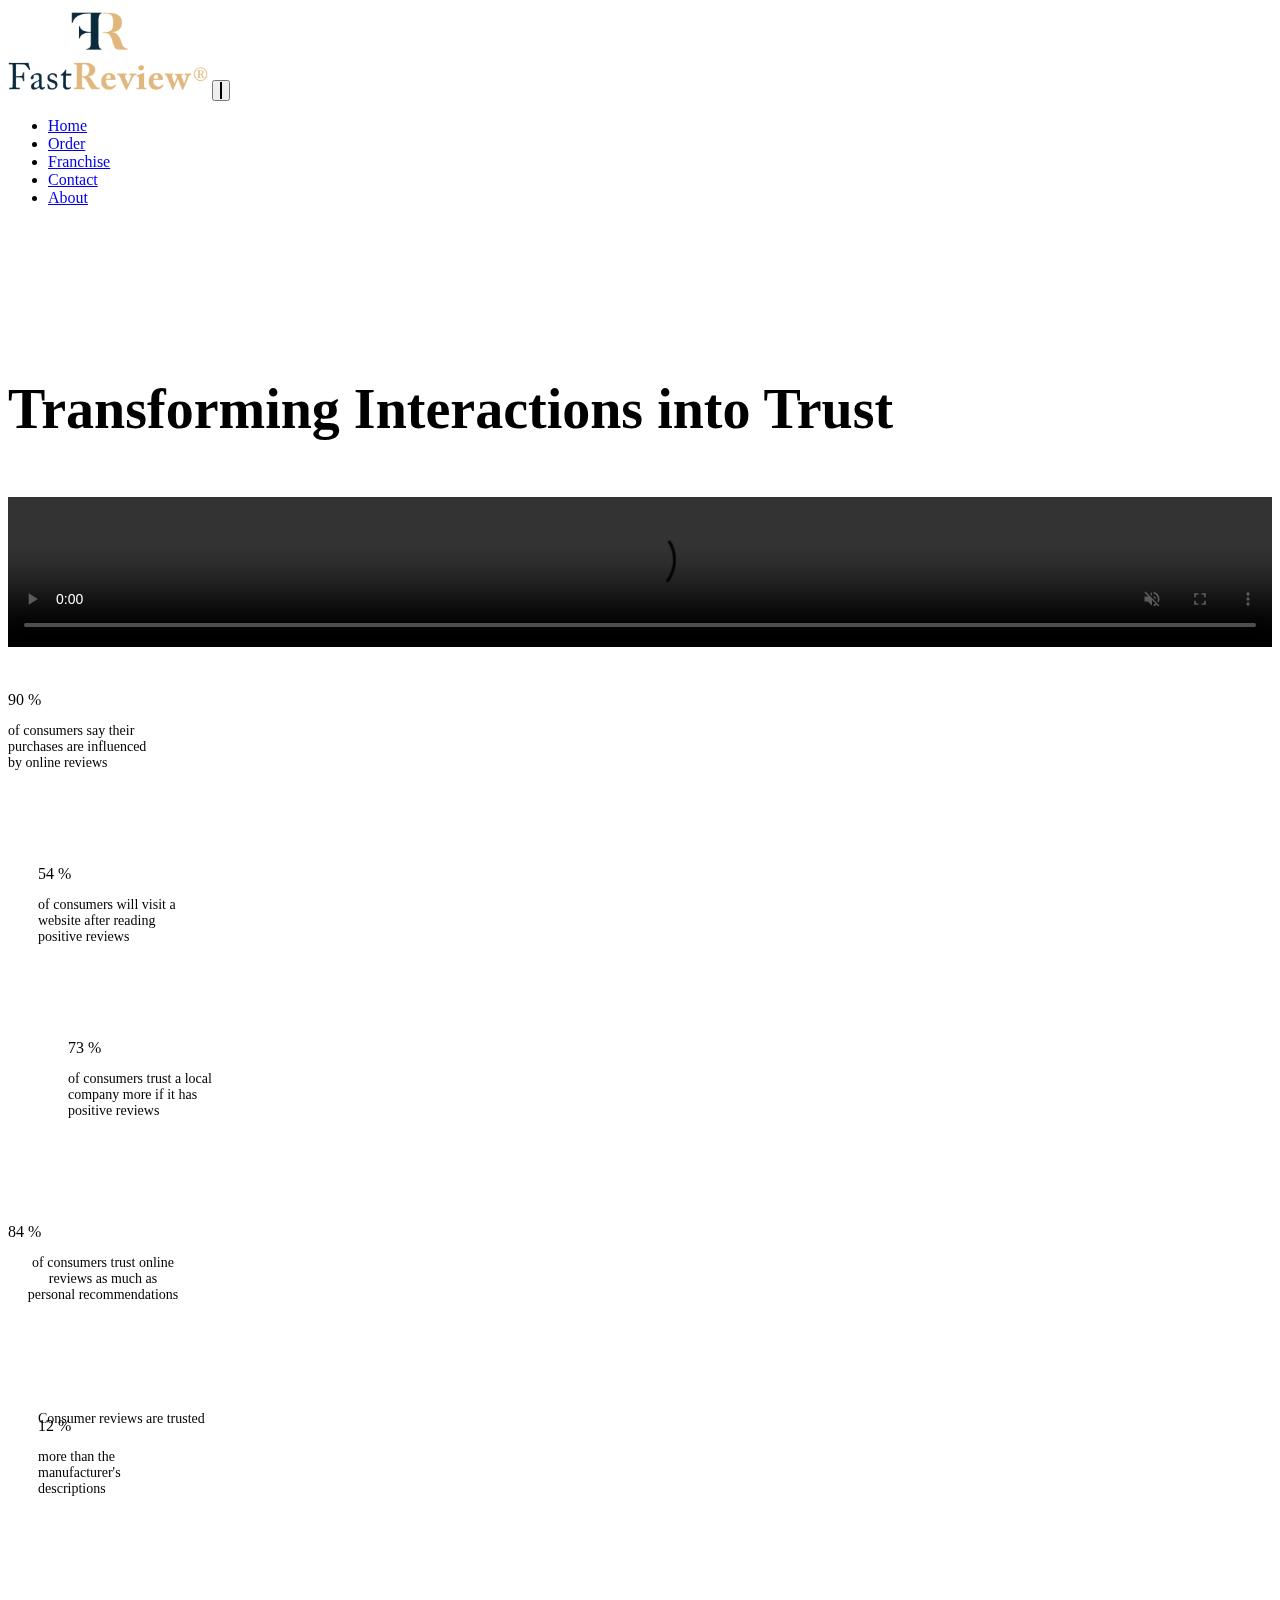
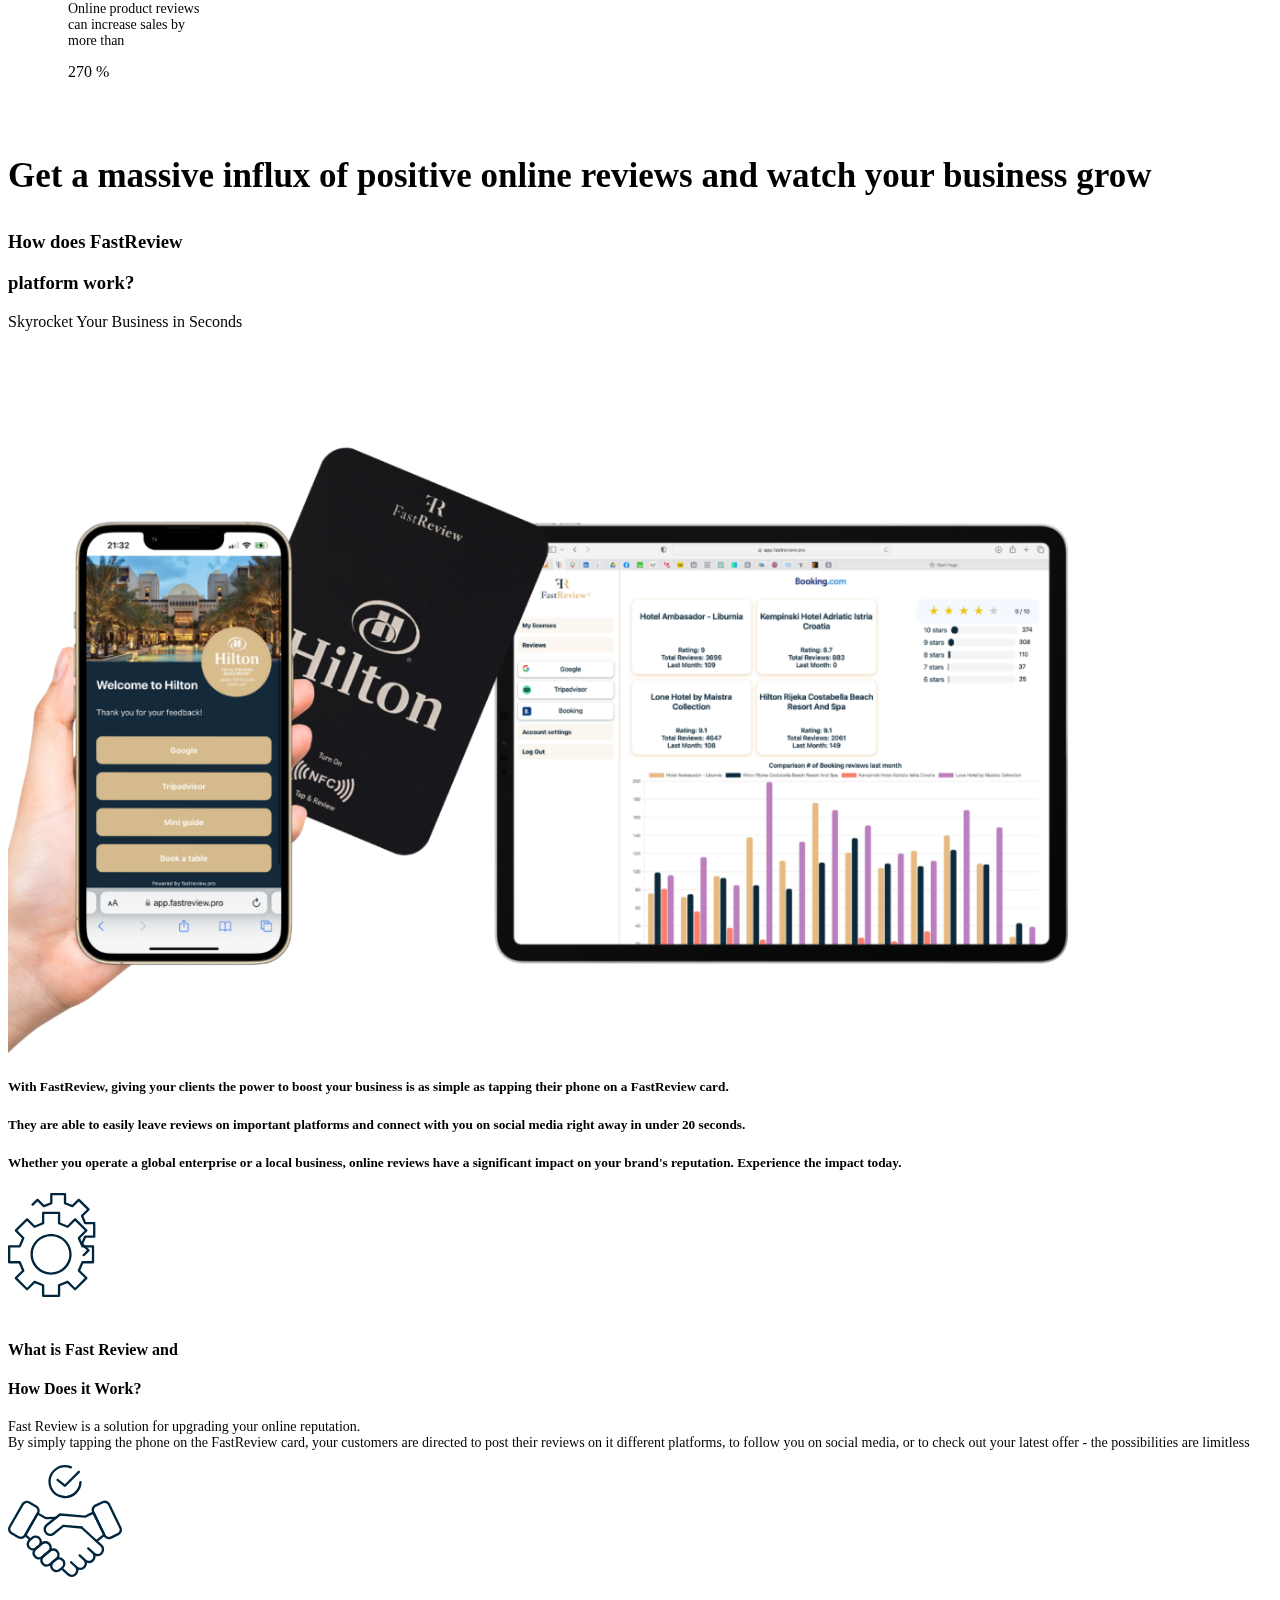
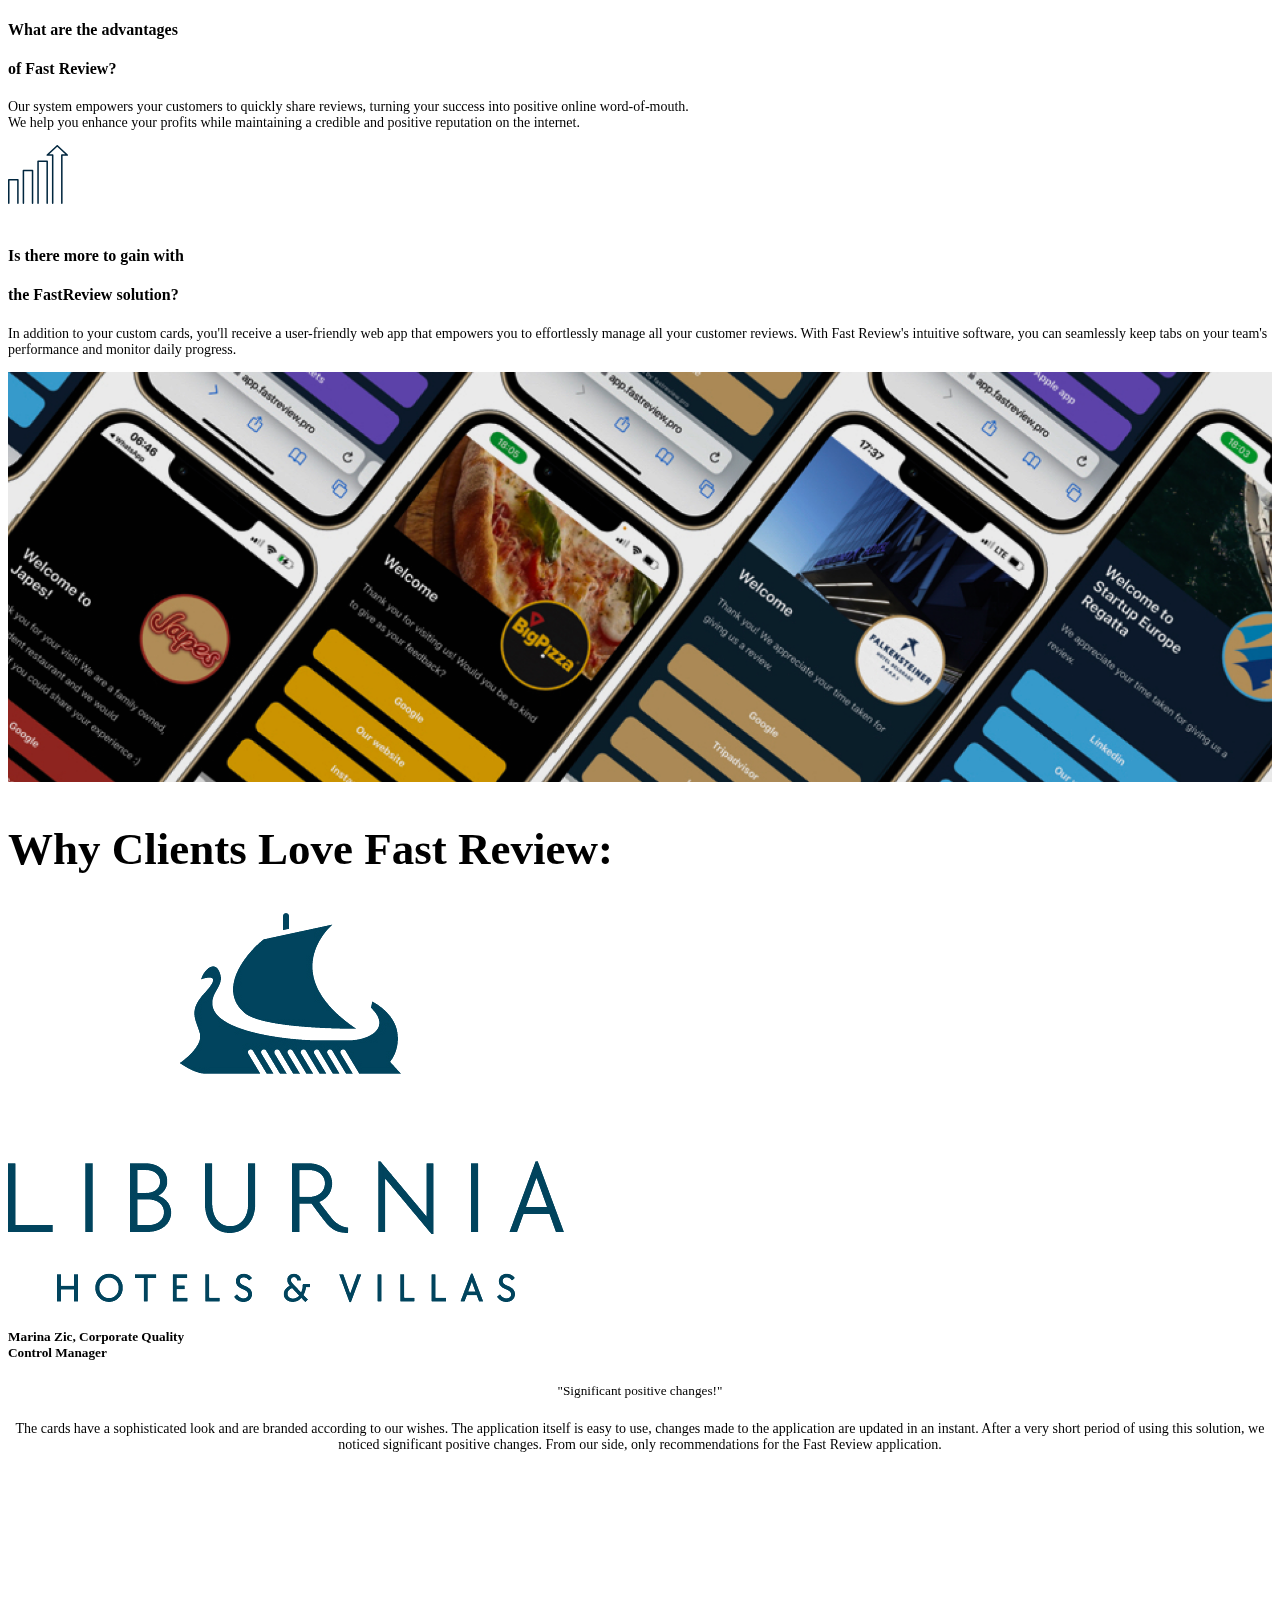
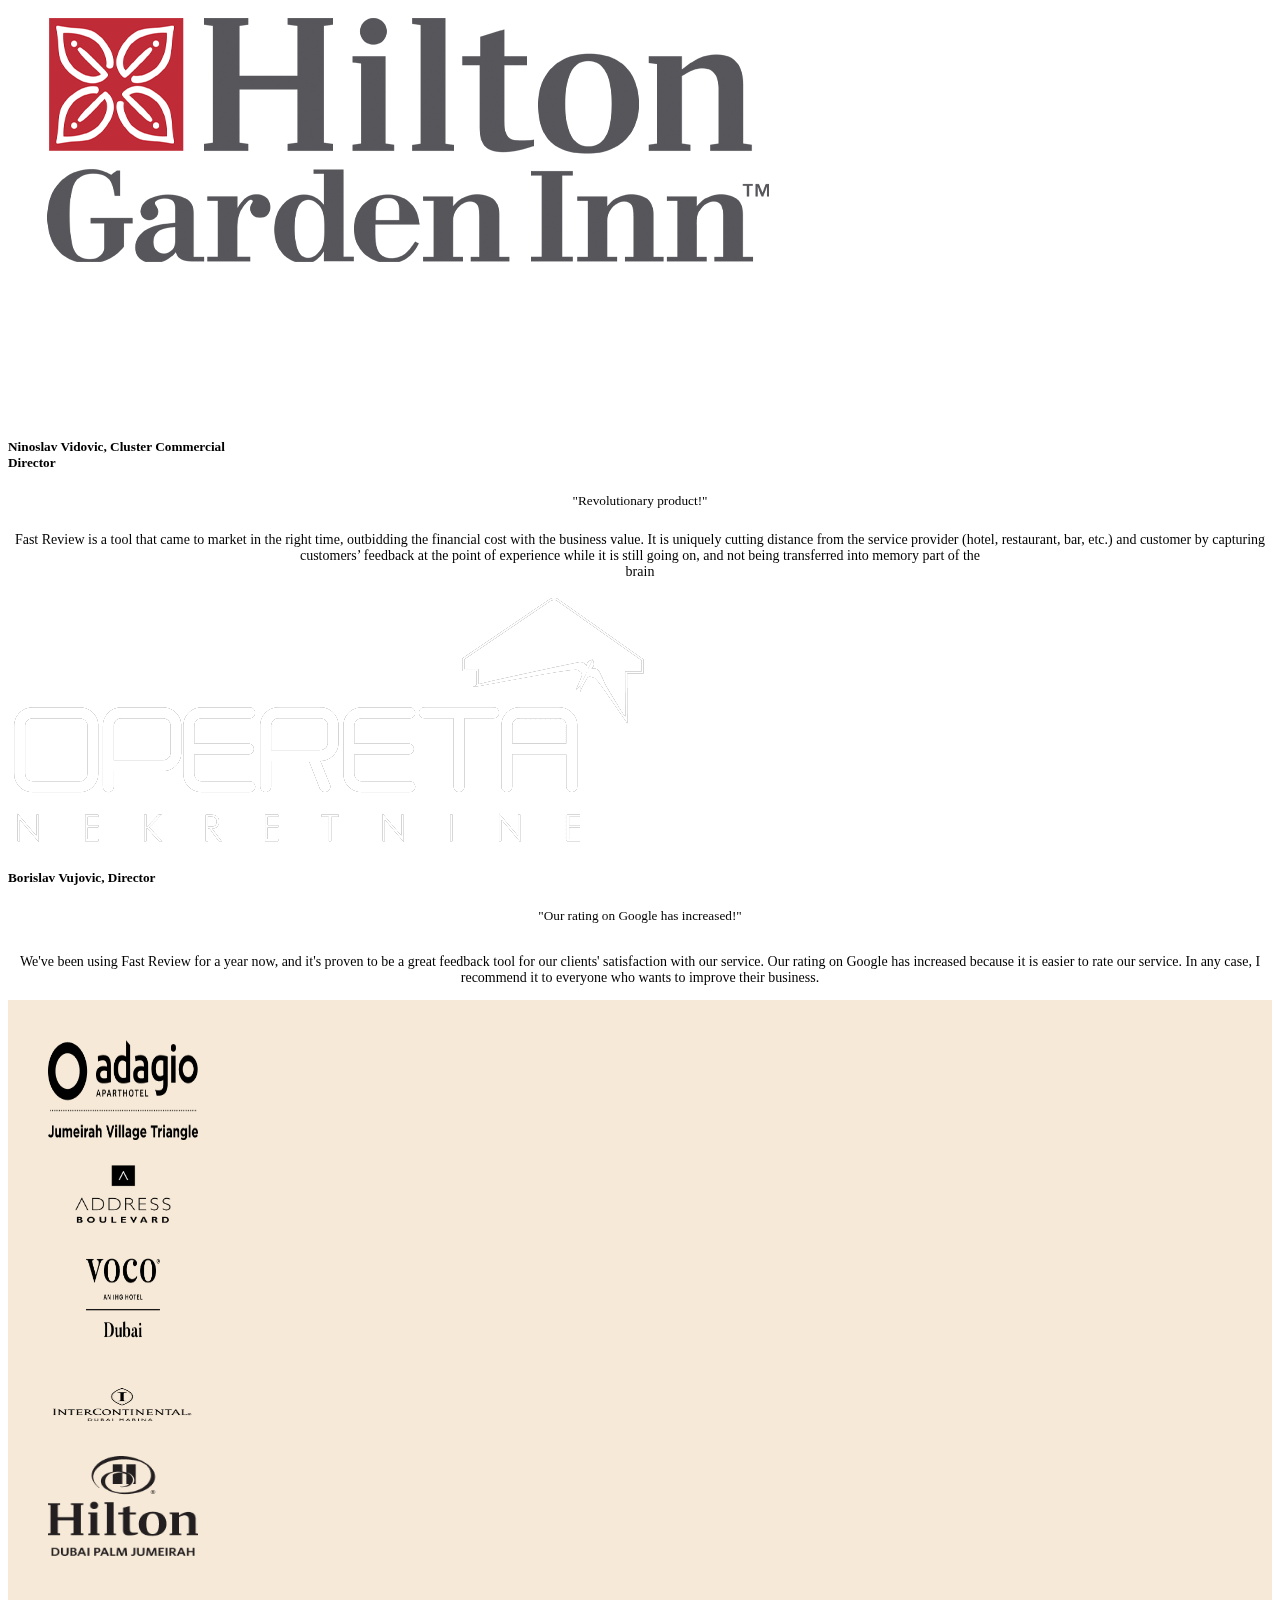
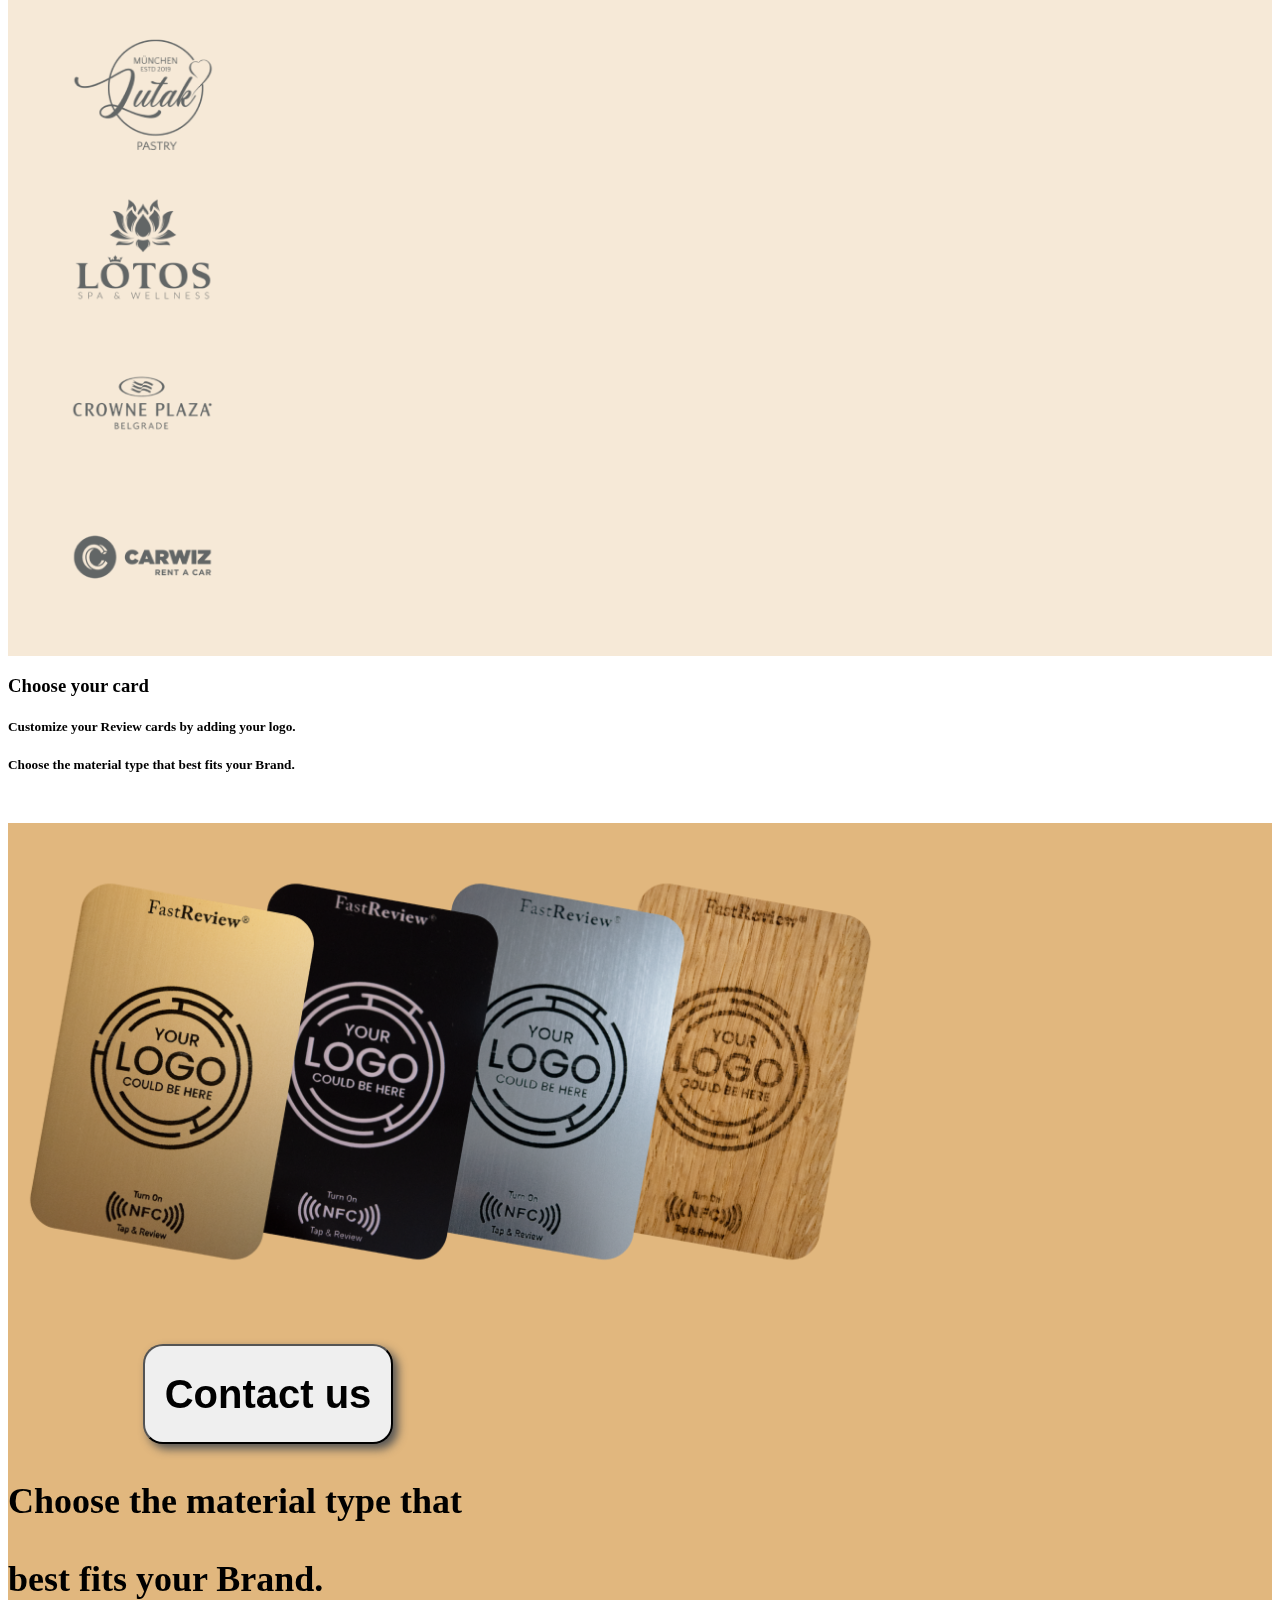
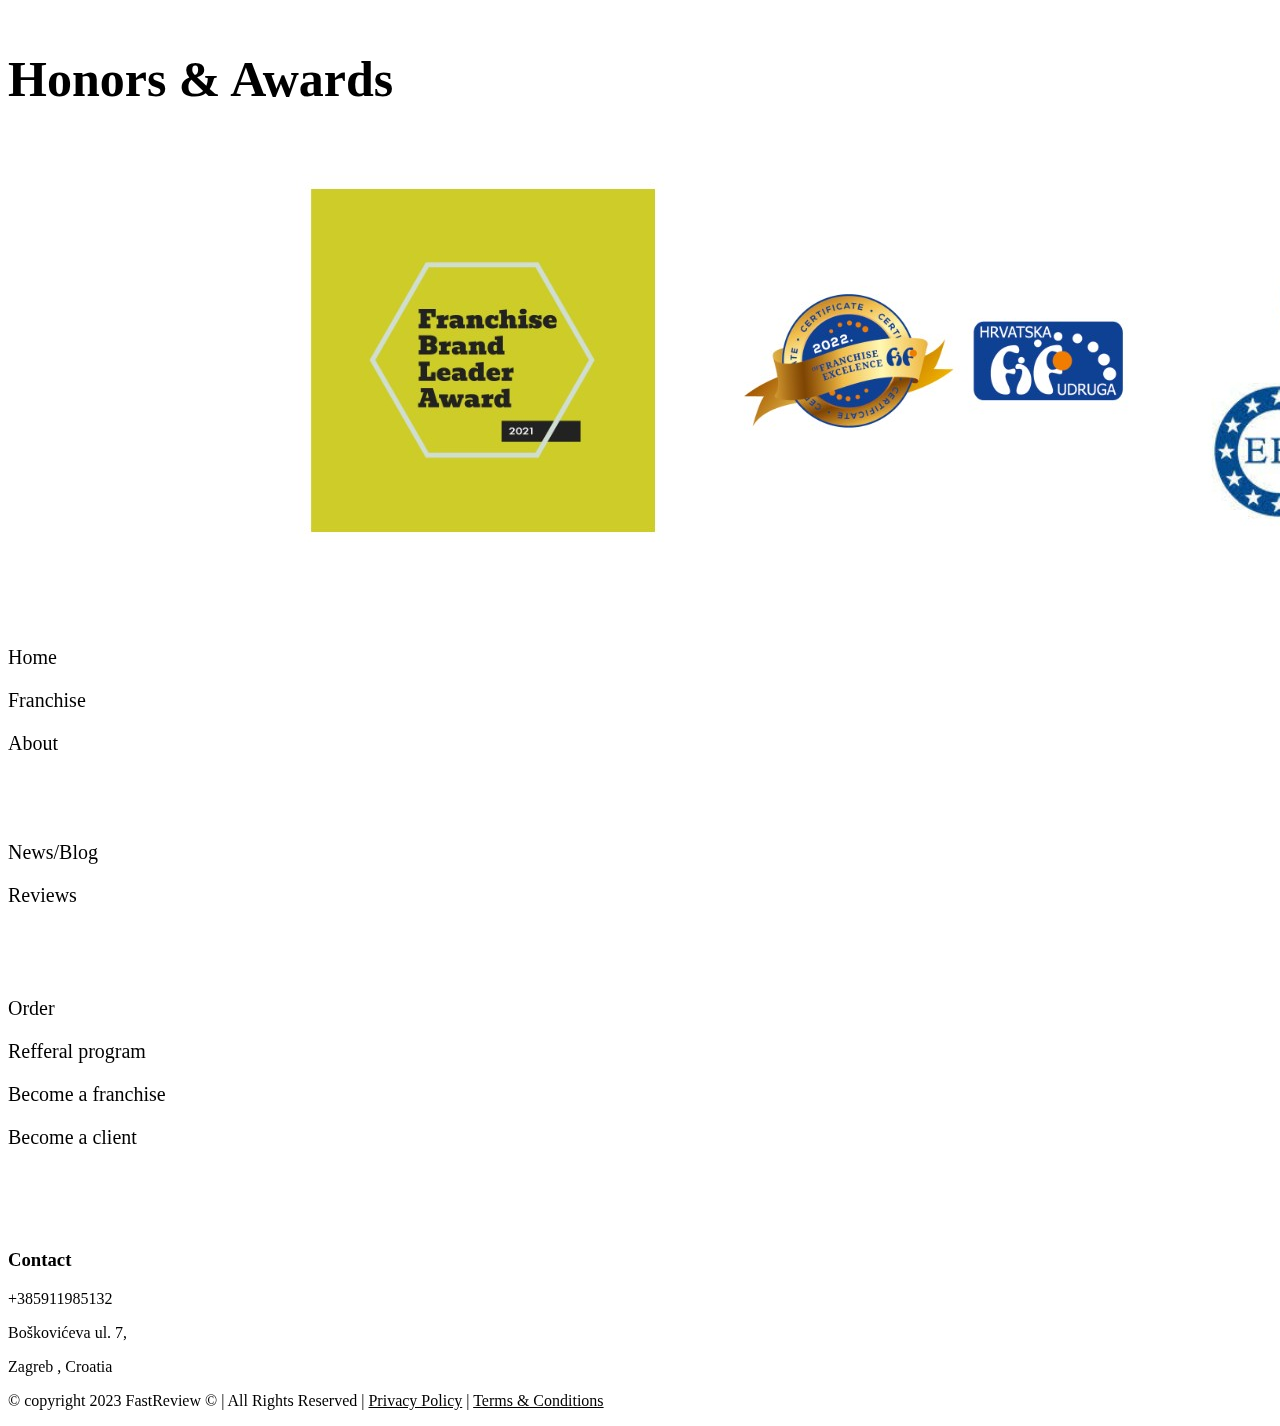
==== index.html @ 13946eeb "Add files via upload" ====
<!DOCTYPE html>
<html lang="en">

<head>
  <meta charset="UTF-8" />
  <meta http-equiv="X-UA-Compatible" content="IE=edge" />
  <meta name="viewport" content="width=device-width, initial-scale=1.0" />
  <!-- <link rel="icon" href="imgs/logo.png" type="image/logo-icon" /> -->
  <link rel="icon" href="imgs/raito-logo.jpg" type="image/logo-icon" />
  <title>FastReview | Home</title>
  <!-- Google Fonts -->
  <link rel="preconnect" href="https://fonts.googleapis.com">
  <link rel="preconnect" href="https://fonts.gstatic.com" crossorigin>
  <link href="https://fonts.googleapis.com/css2?family=Basic&display=swap" rel="stylesheet">
  <!-- Google Fonts -->
  <!-- Font Awesome -->
  <link rel="stylesheet" href="css/all.min.css" />
  <link rel="stylesheet" href="css/bootstrap.min.css" />
  <link rel="stylesheet" href="css/normalize.css" />
  <link rel="stylesheet" href="css/main.css" />
  <!-- Font Awesome -->
</head>

<body>

  <style>
    /* Slider */
    @keyframes logoSlider {
      from {
        transform: translate(-30%);
      }

      to {
        transform: translate(100%);
      }
    }

    .logo-slider {
      display: inline-block;
      animation: logoSlider 25s infinite linear;
    }

    .logo-slider img {
      margin: 0 40px;
    }

    .slider {
      white-space: nowrap;
      overflow: hidden;
      padding: 40px 0;
      position: relative;
    }

    .slider::before,
    .slider::after {
      position: absolute;
      top: 0;
      width: 150px;
      height: 100%;
      content: "";
      z-index: 2;
    }

    /* Slider */

    /* Opposite Slider */
   @keyframes secLogoSlider {
      from {
        transform: translate(30%);
      }

      to {
        transform: translate(-100%);
      }
     
      }

    .sec-logo-slider {
      display: inline-block;
      animation: secLogoSlider 25s infinite linear;
    }

    .sec-logo-slider img {
      margin: 0 40px;
    }

    .sec-slider {
      white-space: nowrap;
      overflow: hidden;
      padding: 40px 0;
      position: relative;
    }

    .sec-slider::before,
    .sec-slider::after {
      position: absolute;
      top: 0;
      width: 150px;
      height: 100%;
      content: "";
      z-index: 2;
    }

    /* Opposite Slider */
  </style>

  <!-- Start NavBar -->
  <nav class="navbar navbar-expand-lg bg-body-tertiary fixed-top navbar-light bg-light">
    <div class="container">
      <img src="./imgs/fast-review-logo-1.png" style="width: 200px;" alt="">
      <button class="navbar-toggler" type="button" data-bs-toggle="collapse" data-bs-target="#navbarSupportedContent"
        aria-controls="navbarSupportedContent" aria-expanded="false" aria-label="Toggle navigation">
        <span class="navbar-toggler-icon" style="border: 1px solid #000;"></span>
      </button>
      <div class="collapse navbar-collapse" id="navbarSupportedContent">
        <ul class="navbar-nav ms-auto mb-2 mb-lg-0 gap-5">
          <li class="nav-item">
            <a class="nav-link active" aria-current="page" href="index.html">Home</a>
          </li>
          <li class="nav-item">
            <a class="nav-link" href="order-2.html">Order</a>
          </li>
          <li class="nav-item">
            <a class="nav-link" href="franchise.html">Franchise</a>
          </li>
          <li class="nav-item">
            <a class="nav-link" href="contact.html">Contact</a>
          </li>
          <li class="nav-item">
            <a class="nav-link" href="about.html">About</a>
          </li>
        </ul>
      </div>
    </div>
  </nav>
  <!-- End NavBar -->

  <!-- Start Fast -->
  <div class="fast home-fast">
    <div class="container text-center mb-5 pt-5" style="margin-top: 170px;">
      <div class="row">
        <div class="col-12">
          <h3 style="font-size: 56px;">Transforming Interactions into Trust</h3>
        </div>
      </div>
    </div>
  </div>
  <!-- End Fast -->


  <!-- Start Video -->
  <div class="video home-video">
    <div class="container-fluid mt-5 pt-5">
      <div class="row">
        <div class="col-12">
          <video width="100%" height="100%" autoplay muted controls>
            <source src="./imgs/video.mp4" type="video/mp4">
            Your browser does not support the video tag.
          </video>
        </div>
      </div>
    </div>
  </div>
  </div>
  <!-- End Video -->

  <!-- Start Cards -->
  <div class="cards">
    <div class="container mt-5 pt-5 pb-5">
      <div class="row d-flex justify-content-center align-content-center align-items-center">
        <div class="col-md-2 col-sm-12">
          <div class="card" style=" width: 190px;margin: 0 60px 0 0;">
            <div class="card-body" style="padding: 40px 0 40px 0;">
              <!-- <img src="./imgs/icon1.svg" alt=""><br> -->
              <div class="number">
                <div class="value-wrap">
                  <div class="d-flex justify-content-center">
                    <span class="value" akhi="">90</span> <span>%</span>
                  </div>
                </div>
              </div>
              <P style="font-size: 14px">of consumers say their<br>
                purchases are influenced<br>
                by online reviews</P>
            </div>
          </div>
        </div>
        <div class="col-md-2 col-sm-12">
          <div class="card" style=" width: 190px;margin: 0 30px 0 30px;">
            <div class="card-body" style="padding: 40px 0 40px 0;">
              <!-- <img src="./imgs/icon2.svg" alt=""><br> -->
              <div class="number">
                <div class="value-wrap">
                  <div class="d-flex justify-content-center">
                    <span class="value" akhi="">54</span> <span>%</span>
                  </div>
                </div>
              </div>
              <P style="font-size: 14px">of consumers will visit a <br>
                website after reading
                <br>
                positive reviews
              </P>
            </div>
          </div>
        </div>
        <div class="col-md-2 col-sm-12 ">
          <div class="card" style=" width: 190px;margin: 0 0 0 60px;">
            <div class="card-body" style="padding: 40px 0 40px 0;">
              <!-- <img src="./imgs/icon3.svg" alt=""><br> -->
              <div class="number">
                <div class="value-wrap">
                  <div class="d-flex justify-content-center">
                    <span class="value" akhi="">73</span> <span>%</span>
                  </div>
                </div>
              </div>
              <P style="font-size: 14px">of consumers trust a local<br>
                company more if it has <br>
                positive reviews
              </P>
            </div>
          </div>
        </div>
      </div>
      <div class="row d-flex justify-content-center align-content-center align-items-center">
        <div class="col-md-2 col-sm-12 mt-4">
          <div class="card" style=" width: 190px;margin: 0 60px 0 0;">
            <div class="card-body" style="padding: 50px 0 40px 0;">
              <!-- <img src="./imgs/icon4.svg" alt=""><br> -->
              <div class="number">
                <div class="value-wrap">
                  <div class="d-flex justify-content-center">
                    <span class="value" akhi="">84</span> <span>%</span>
                  </div>
                </div>
              </div>
              <P style="font-size: 14px;text-align: center;">of consumers trust online <br>
                reviews as much as <br>
                personal recommendations
              </P>
            </div>
          </div>
        </div>
        <div class="col-md-2 col-sm-12 mt-4">
          <div class="card" style=" width: 190px;margin: 0 30px 0 30px;">
            <div class="card-body" style="padding: 40px 0 40px 0;">
              <!-- <img src="./imgs/icon5.svg" style="width: 66px;" alt=""> -->
              <p style="font-size: 14px;font-weight: 500;margin-bottom: -10px;"> Consumer reviews are
                trusted</p>
              <div class="number">
                <div class="value-wrap">
                  <div class="d-flex justify-content-center">
                    <span class="value" akhi="">12</span> <span>%</span>
                  </div>
                </div>
              </div>
              <P style="font-size: 14px">more than the <br>
                manufacturer's<br> descriptions
              </P>
            </div>
          </div>
        </div>
        <div class="col-md-2 col-sm-12 mt-4">
          <div class="card" style=" width: 190px;margin: 0 0 0 60px;">
            <div class="card-body" style="padding: 40px 0 40px 0;">
              <!-- <img src="./imgs/icon6.svg" alt=""><br> -->
              <P style="margin-top: 10px;font-size: 14px;">Online product reviews<br>
                can increase sales by <br> more
                than
              </P>
              <div class="number">
                <div class="value-wrap">
                  <div class="d-flex justify-content-center">
                    <span class="value" akhi="">270</span> <span>%</span>
                  </div>
                </div>
              </div>
            </div>
          </div>
        </div>
      </div>
    </div>
  </div>
  <!-- End Cards -->

  <!-- Start Take -->
  <div class="container-fluid">
    <div class="row">
      <div class="col-12 take">
        <h3 style="font-size: 35px;">Get a massive influx of positive online reviews and watch your
          business grow</h3>
      </div>
    </div>
  </div>
  <!-- End Take -->


  <!-- Start platform -->
  <div class="container">
    <div class="row">
      <div class="col-md-6 col-sm-12 platform ms-auto">
        <h3>How does FastReview</h3>
        <h3>platform work?</h3>
        <p>Skyrocket Your Business in Seconds</p>
      </div>
    </div>
  </div>
  <!-- End platform -->

  <!-- Start With -->
  <div class="container-fluid p-5 with">
    <div class="row">
      <div class="col-6 with-img">
        <img src="./imgs/Untitled design 1.png" alt="" style="width: 100%;">
      </div>
      <div class="col-md-6 col-sm-12 with-content">
        <h5>With FastReview, giving your clients the power to boost
          your business is as simple as tapping their phone on a
          FastReview card. </h5>
        <h5>They are able to easily leave reviews on important
          platforms and connect with you on social media right
          away in under 20 seconds. </h5>
        <h5>Whether you operate a global enterprise or a local business, online reviews have a significant
          impact on your brand's reputation. Experience the impact today.</h5>
      </div>

    </div>
  </div>
  <!-- End With -->

  <!-- Start Cards -->
  <div class="cards">
    <div class="container mt-5 pt-5 pb-5 mb-5">
      <div class="row d-flex justify-content-center align-content-center align-items-center">
        <div class="col-md-4 col-sm-12">
          <div class="card">
            <div class="card-body">
              <img src="./imgs/icon7.svg" alt=""><br><br>
              <h4>What is Fast Review and</h4>
              <h4>How Does it Work?</h4>
              <P style="font-size: 14px;">
                Fast Review is a solution for upgrading your online reputation.
                <br>
                By simply tapping the phone on the FastReview card, your customers are directed to post
                their reviews on it
                different platforms, to follow you on social media, or to check out your latest offer - the
                possibilities are limitless
              </P>
            </div>
          </div>
        </div>
        <div class="col-md-4 col-sm-12">
          <div class="card">
            <div class="card-body">
              <img src="./imgs/icon8.svg" alt=""><br><br>
              <h4>What are the advantages</h4>
              <h4>of Fast Review?</h4>
              <P style="font-size: 14px;">
                Our system empowers your customers to quickly share reviews, turning your success into
                positive online word-of-mouth.
                <br>
                We help you enhance your profits while maintaining a credible and positive reputation on the
                internet.

              </P>
            </div>
          </div>
        </div>
        <div class="col-md-4 col-sm-12">
          <div class="card">
            <div class="card-body">
              <img src="./imgs/icon9.svg" alt="" style="width: 60px;"><br><br>
              <h4>Is there more to gain with </h4>
              <h4>the FastReview solution?</h4>
              <P style="font-size: 14px;">
                In addition to your custom cards, you'll receive a user-friendly web app that empowers you to
                effortlessly manage all your customer reviews. With Fast Review's intuitive software, you can
                seamlessly keep tabs on your team's performance and monitor daily progress.
              
              </P>
            </div>
          </div>
        </div>
      </div>
    </div>
  </div>
  <!-- End Cards -->

  <!-- Start Image -->
  <img src="./imgs/FastReview Pitch Photo Theme 1.png" alt="" style="width: 100%;">
  <!-- End Image -->


  <!-- Start Cards -->
  <div class="cards">
    <div class="container mt-5 pt-5 pb-5 mb-5">
      <div class="row d-flex justify-content-center align-content-center align-items-center">
        <h2 class="text-center mb-5 mt-5" style="font-size: 45px;">Why Clients Love Fast Review:</h2>
        <div class="col-md-4 col-sm-12">
          <div class="card">
            <div class="card-body" style="text-align: left;">
              <img src="./imgs/Liburnia Hotels & Villas logo.png" alt="">
              <h5 style="color: var(--dark);" class="mt-3 mb-4">Marina Zic, Corporate Quality <br> Control Manager</h5>
              <h5 style="text-align: center;color: var(--dark);font-weight: 500;" class="mb-3">"Significant positive changes!"</h5>
              <P style="font-size: 14px;text-align: center;">
                The cards have a sophisticated look and are branded
                according to our wishes. The application itself is
                easy to use, changes made to the application are
                updated in an instant. After a very short period of
                using this solution, we noticed significant positive
                changes. From our side, only recommendations for
                the Fast Review application.

              </P>
            </div>
          </div>
        </div>
        <div class="col-md-4 col-sm-12">
          <div class="card">
            <div class="card-body" style="text-align: left;">
              <img src="./imgs/HGI-Logo-Color_HR.png" alt="">
              <h5 style="color: var(--dark);" class="mt-2 mb-2">Ninoslav Vidovic, Cluster Commercial <br>Director</h5>
              <h5 style="text-align: center;color: var(--dark);font-weight: 500;" class="mb-3">"Revolutionary product!"
              </h5>
              <P style="font-size: 14px;text-align: center;">
                Fast Review is a tool that came to market in the
                right time, outbidding the financial cost with the
                business value. It is uniquely cutting distance from the service provider (hotel, restaurant, bar, etc.)
                and customer by capturing customers’ feedback at the point of experience while it is still going on,
                and not being transferred into memory part of the
                <br>
                brain
              </P>
            </div>
          </div>
        </div>
        <div class="col-md-4 col-sm-12">
          <div class="card">
            <div class="card-body" style="text-align: left;">
              <img src="./imgs/opereta.png" alt="" style="background-color: var(--dark);">
              <h5 style="color: var(--dark);" class="mt-4 mb-5">Borislav Vujovic, Director</h5>
              <h5 style="text-align: center;color: var(--dark);font-weight: 500;" class="mb-5">"Our rating on Google has increased!"
              </h5>
              <P style="font-size: 14px;text-align: center;margin-top: 30px;"> 
                We've been using Fast Review for a year now, and
                it's proven to be a great feedback tool for our
                clients' satisfaction with our service. Our rating on
                Google has increased because it is easier to rate
                our service. In any case, I recommend it to
                everyone who wants to improve their business.

              </P>
            </div>
          </div>
        </div>
      </div>
    </div>
  </div>
  <!-- End Cards -->

  <!-- Start Image Slider -->
  <section class="slider" style="background-color: #e1b87e50;">
    <div class="logo-slider d-flex justify-content-center">
      <div style="width: 400px;">
        <img src="./imgs/2.png" alt="" style="width: 150px;height: 100px;margin-right:20px;">
      </div>
      <div style="width: 400px;">
        <img src="./imgs/Address Boulevard.png" alt="" style="width: 150px;height: 100px;margin-right:20px;">
      </div>
      <div style="width: 400px;">
        <img src="./imgs/Artwork Voco Dubai-1.png" alt="" style="width: 150px;height: 100px;margin-right:20px;">
      </div>
      <div style="width: 400px;">
        <img src="./imgs/Intercontinental Marina.png" alt="" style="width: 150px;height: 100px;margin-right:20px;">
      </div>
      <div style="width: 400px;">
        <img src="./imgs/Layer_3.png" alt="" style="width: 150px;height: 100px;margin-right:20px;">
      </div>
    </div>
  </section>
<!-- Start Image -->
<section class="sec-slider" style="background-color: #e1b87e50;padding:20px;">
  <div class="sec-logo-slider d-flex justify-content-center">
    <div style="width: 400px;">
      <img src="./imgs/lutak.png" alt="" style="width: 150px;height: 150px;margin-right:20px;">
    </div>
    <div style="width: 400px;">
      <img src="./imgs/lotus.png" alt="" style="width: 150px;height: 150px;margin-right:20px;">
    </div>
    <div style="width: 400px;">
      <img src="./imgs/crowne_plaza.png" alt="" style="width: 150px;height: 150px;margin-right:20px;">
    </div>
    <div style="width: 400px;">
      <img src="./imgs/carwiz.png" alt="" style="width: 150px;height: 150px;margin-right:20px;">
    </div>
  </div>
</section>

  <!-- End Image Slider -->

  <!-- Start platform -->
  <div class="container mb-5">
    <div class="row">
      <div class="col-md-6 col-sm-12 platform mt-5 mb-5">
        <h3>Choose your card</h3>
        <h5 class="fs-4">Customize your Review cards by adding your logo. </h5>
        <h5 class="fs-4">Choose the material type that best fits your Brand.</h5>
      </div>
      <!-- <div class="col-md-6 col-sm-12 mt-5 home-img">
        <img src="./imgs/your logo cards-06 1.png" alt="">
      </div> -->
    </div>
  </div>
  <!-- End platform -->

  <!-- Start With -->
  <div class="container-fluid p-5 with" style="background-color: #E1B77E;margin-top: 50px;">
    <div class="row">
      <div class="col-md-6 col-sm-12 with-img text-center">
        <img src="./imgs/your logo cards-06 1.png" alt="" style="width: 70%;border-radius: 20%;">
      </div>
      <div class="col-md-5 col-sm-12 with-content position-relative">
        <div class="position-absolute d-flex justify-content-center" style="top: -100px;">
          <button class="btn my-special-btn" 
            style="width: 100%;font-size: 40px;font-weight: bold;box-shadow: 5px 5px 10px #555;width: 250px;height: 100px;margin: 20px 0 0 135px;border-radius: 20px;">
            <a class="best-fits" href="contact.html" style="text-decoration: none; color: var(--dark) ;">Contact us</a> 
          </button>
        </div>
        <h3 class="text-center" style="color: var(--light);font-size: 36px;">Choose the material type that</h3>
        <h3 class="text-center" style="color: var(--light);font-size: 36px;">best fits your Brand.</h3>
      </div>
    </div>
  </div>
  <!-- End With -->

  <!-- Start Image -->
  <!-- <div class="container-fluid mb-5">
    <div class="row">
      <img src="./imgs/image-5.png" alt="">
    </div>
  </div> -->
  <!-- End Image -->

  <!-- Start Image -->
  <div class="container-fluid mt-5">
    <div class="row">
      <h3 class="text-center mt-5" style="font-size: 50px;">Honors & Awards</h3>
      <img src="./imgs/image-10.jpg" alt="" style="mix-blend-mode: multiply;">
    </div>
  </div>
  <!-- End Image -->

<!-- Start Footer -->
<div class="footer">
  <div class="container  pb-3">
    <div class="row">
      <div class="col-md-8 col-sm-12">
        <div class="d-flex gap-5 mt-5 footer-top">
          <div style="font-size: 20px;">
            <p><a href="index.html" style="color: var(--light);text-decoration: none;">Home</a></p>
            <p><a href="franchise.html" style="color: var(--light);text-decoration: none;">Franchise</a>
            </p>
            <p><a href="about.html" style="color: var(--light);text-decoration: none;">About</a></p>
            <br>
            <br>
            <p><a href="blog.html" style="color: var(--light);text-decoration: none;">News/Blog</a>
            </p>
            <p><a href="reviews.html" style="color: var(--light);text-decoration: none;">Reviews</a></p>
          </div>
          <div style="font-size: 20px;margin-top: 90px;">
            <p><a href="order-1.html" style="color: var(--light);text-decoration: none;">Order</a></p>
            <p><a href="referral.html" style="color: var(--light);text-decoration: none;">Refferal
                program</a></p>
            <p><a href="franchise.html" style="color: var(--light);text-decoration: none;">Become a
                franchise</a></p>
            <p><a href="contact.html" style="color: var(--light);text-decoration: none;">Become a
                client</a></p>
          </div>
        </div>
      </div>
      <div class="col-md-4 col-sm-12 position-relative text-center footer-bottom" style="margin-top: 100px;">
        <h3>Contact</h3>
        <p>+385911985132</p>
        <p>Boškovićeva ul. 7,</p>
        <p>Zagreb , Croatia</p>
        <div class="d-flex gap-5 footer-bottom justify-content-center mt-4">
          <i class="fa-brands fa-instagram fa-2x"  style="cursor: pointer;"></i>
          <i class="fa-brands fa-facebook fa-2x"  style="cursor: pointer;"></i>
          <i class="fa-brands fa-youtube fa-2x"  style="cursor: pointer;"></i>
        </div>
      </div>
      <div class="col-12 text-center mt-5">
        <p style="color: var(--light);">© copyright 2023 FastReview © | All Rights Reserved | <a href="privacy.html"
            style="color: var(--light);">Privacy
            Policy</a> | <a href="#" style="color: var(--light);">Terms & Conditions</a></ps>
      </div>
    </div>
  </div>
</div>
<!-- End Footer -->


  <script src="js/jquery-3.6.0.min.js"></script>
  <script src="js/bootstrap.bundle.min.js"></script>
  <script src="js/index.js"></script>
</body>

</html>
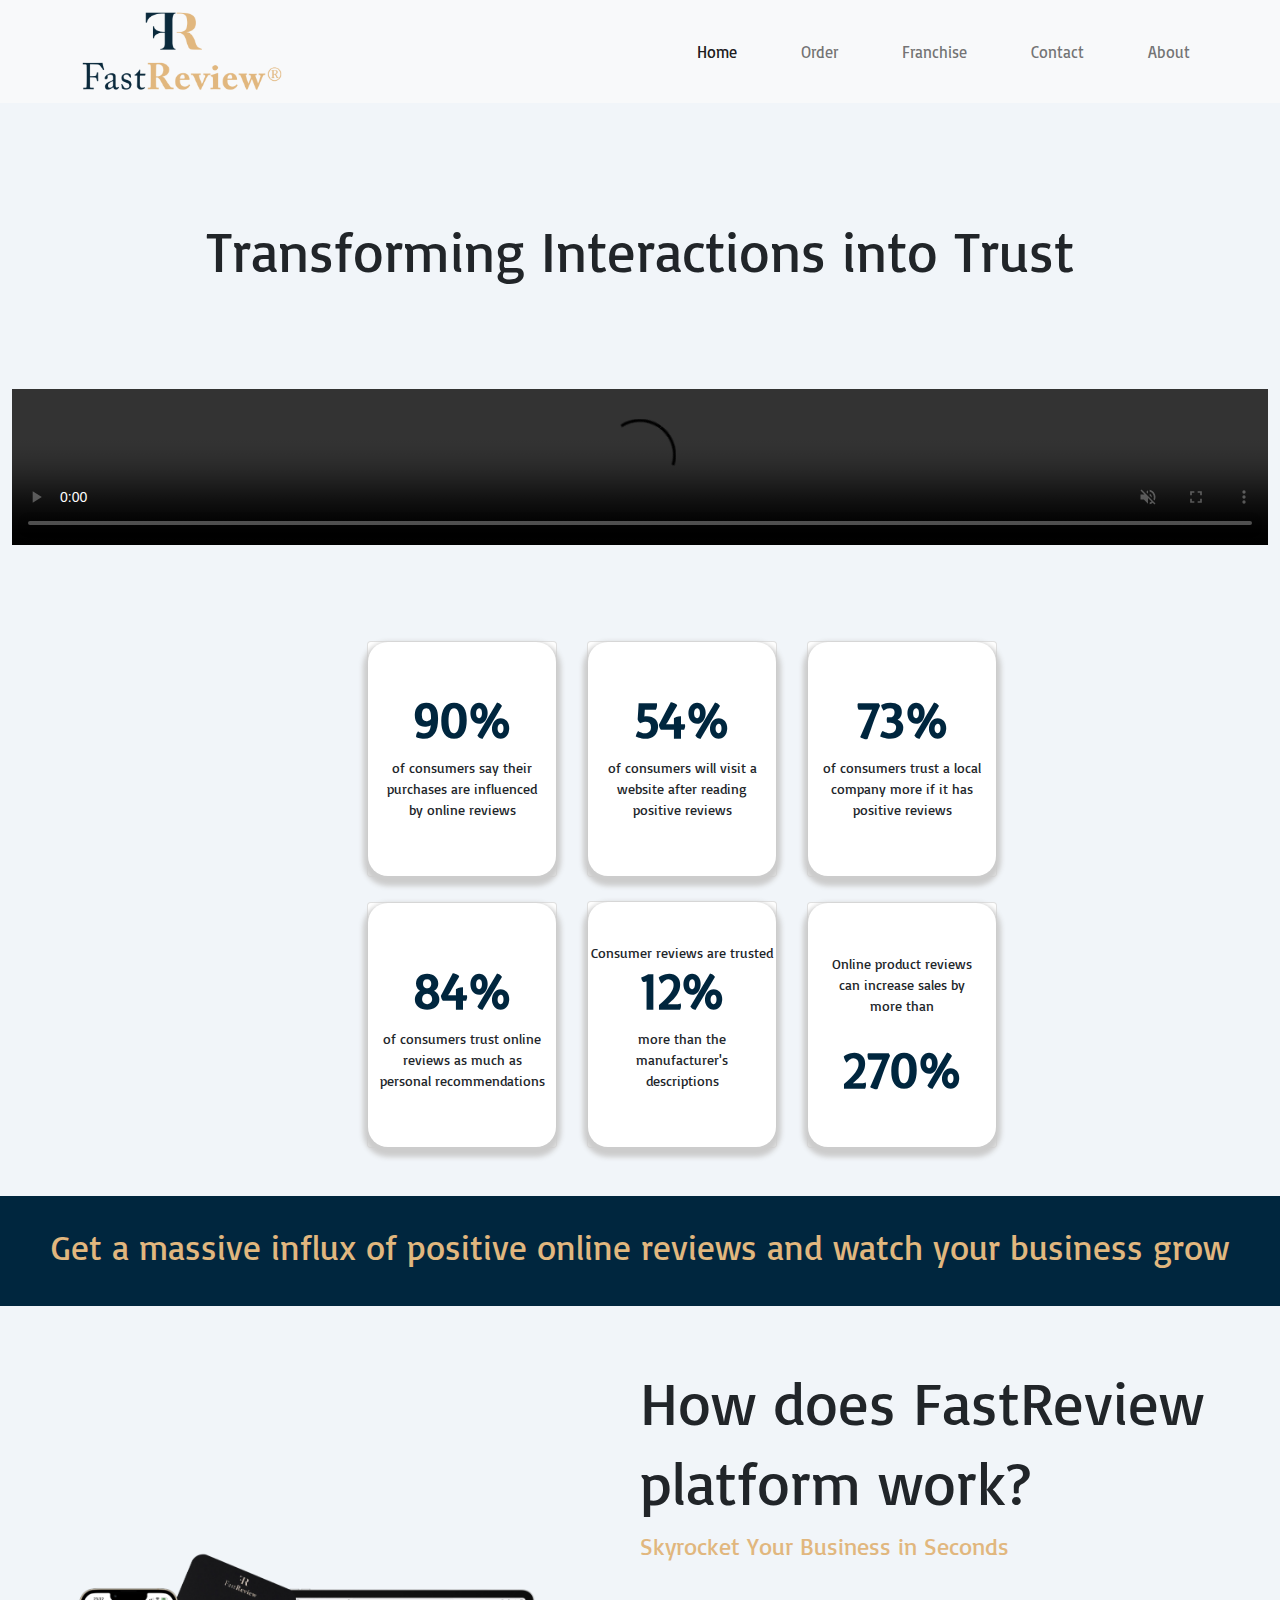
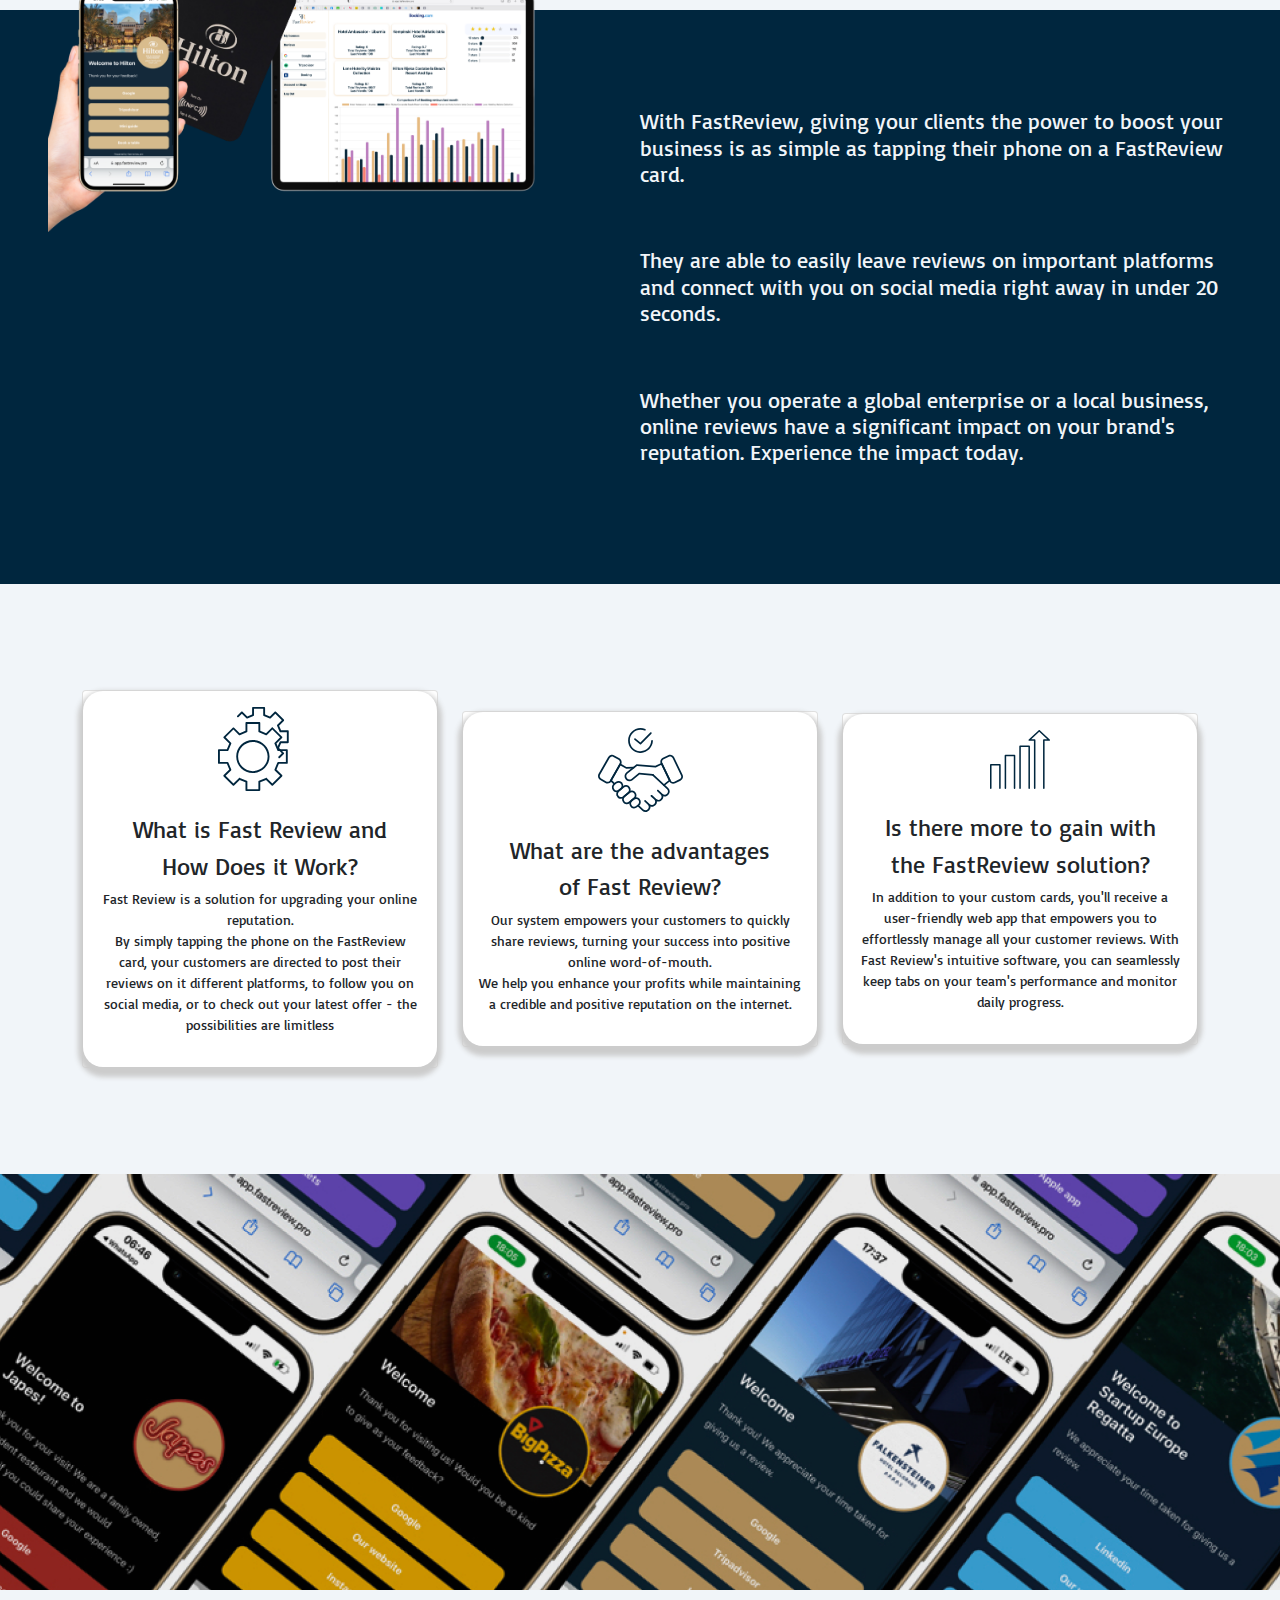
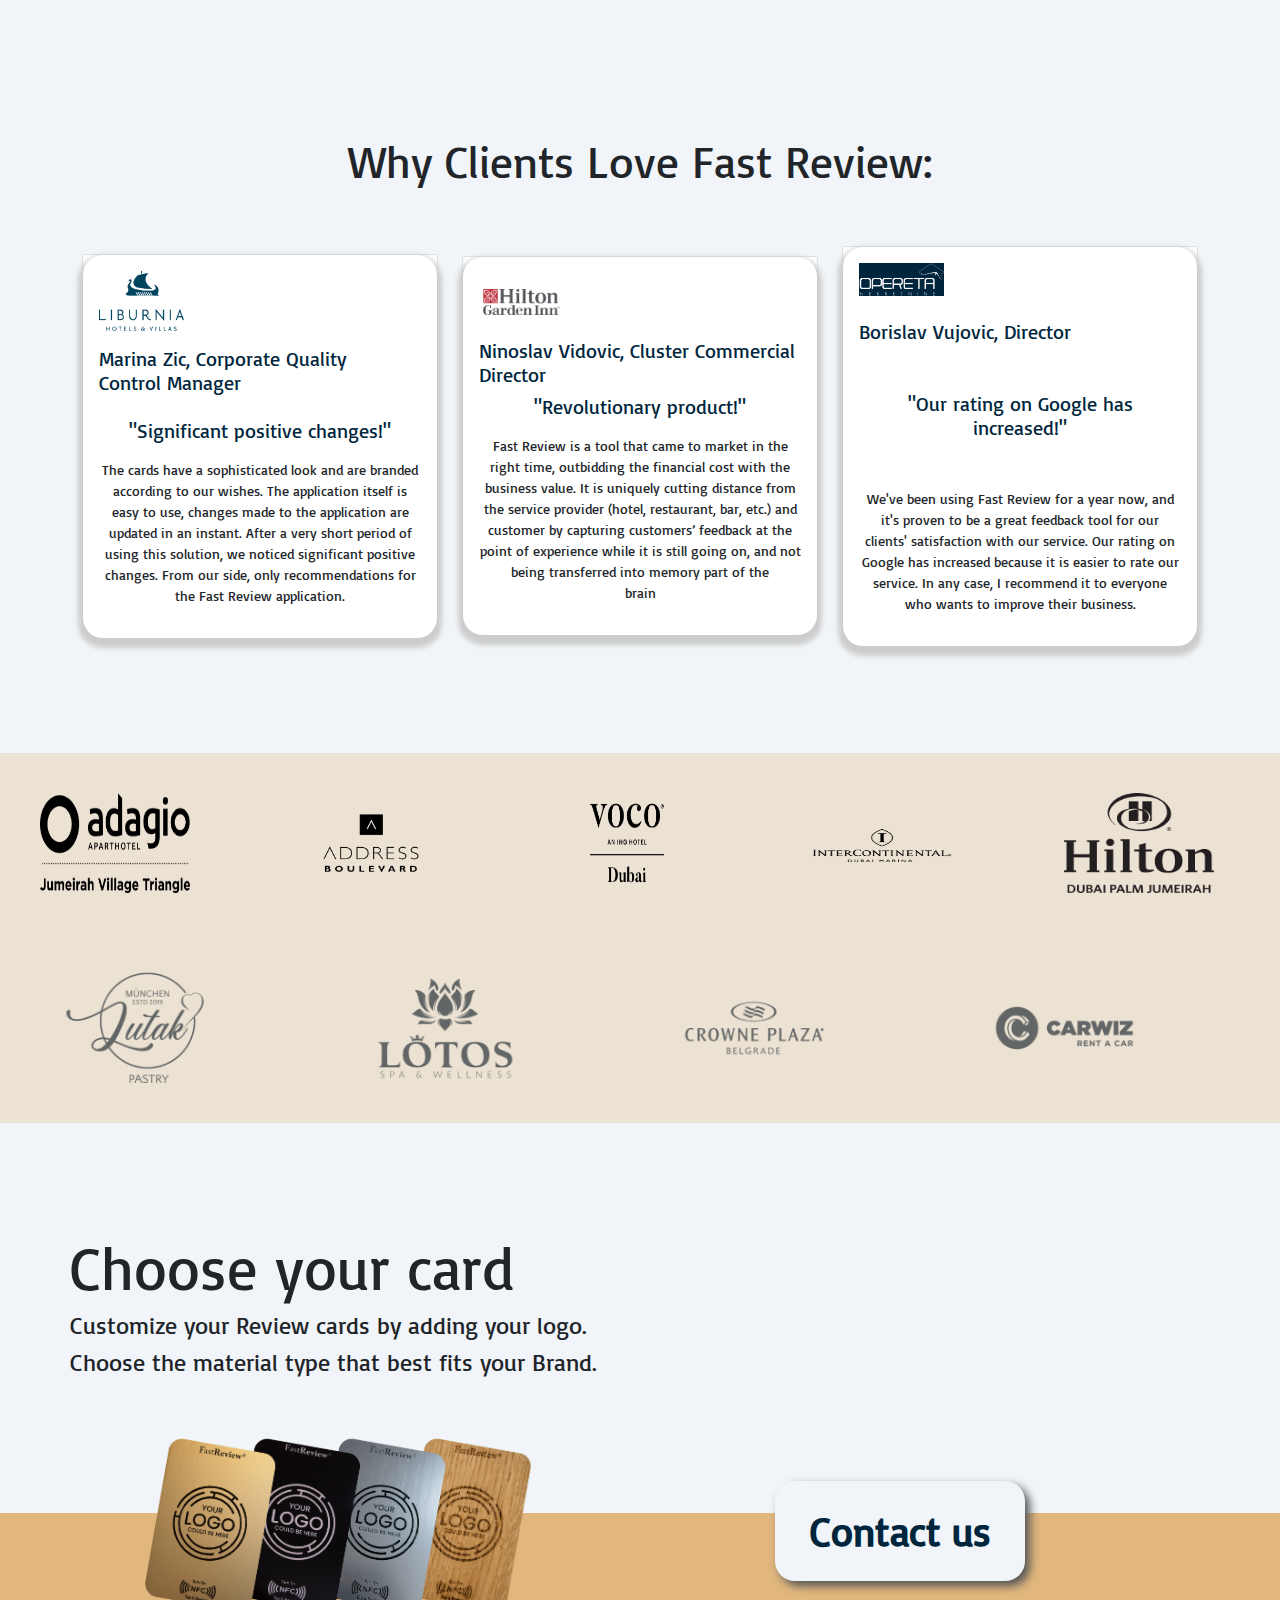
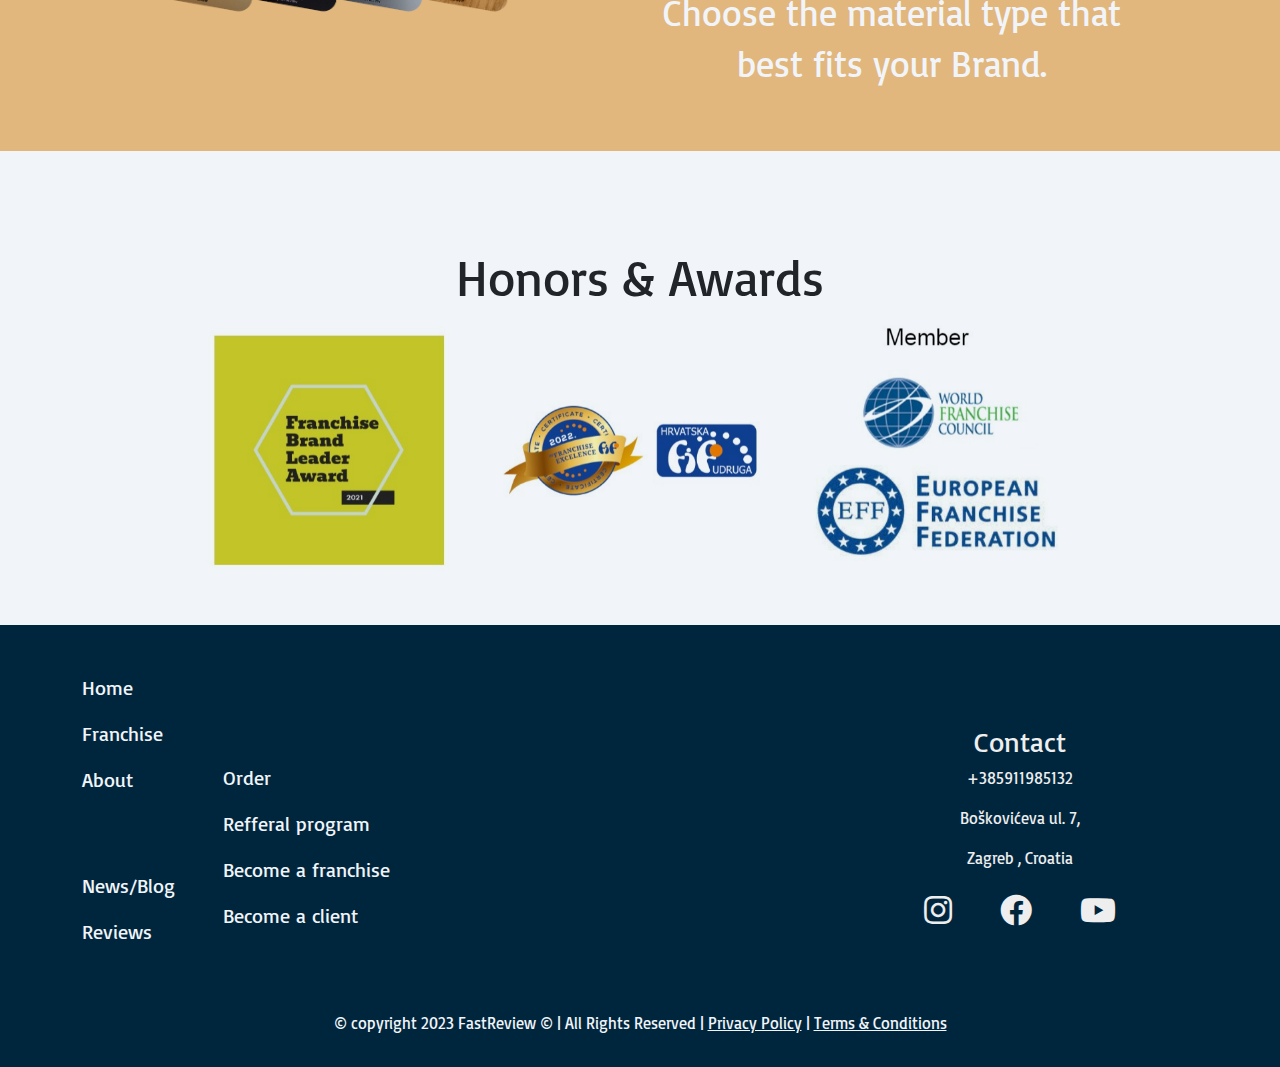
==== commit b875cff1: "Update index.html" ====
--- a/index.html
+++ b/index.html
@@ -118,7 +118,7 @@
             <a class="nav-link active" aria-current="page" href="index.html">Home</a>
           </li>
           <li class="nav-item">
-            <a class="nav-link" href="order-2.html">Order</a>
+            <a class="nav-link" href="order-1.html">Order</a>
           </li>
           <li class="nav-item">
             <a class="nav-link" href="franchise.html">Franchise</a>
@@ -606,4 +606,4 @@
   <script src="js/index.js"></script>
 </body>
 
-</html>+</html>
--- a/css/all.min.css
+++ b/css/all.min.css
@@ -0,0 +1,6 @@
+/*!
+ * Font Awesome Free 6.1.1 by @fontawesome - https://fontawesome.com
+ * License - https://fontawesome.com/license/free (Icons: CC BY 4.0, Fonts: SIL OFL 1.1, Code: MIT License)
+ * Copyright 2022 Fonticons, Inc.
+ */
+.fa{font-family:var(--fa-style-family,"Font Awesome 6 Free");font-weight:var(--fa-style,900)}.fa,.fa-brands,.fa-duotone,.fa-light,.fa-regular,.fa-solid,.fa-thin,.fab,.fad,.fal,.far,.fas,.fat{-moz-osx-font-smoothing:grayscale;-webkit-font-smoothing:antialiased;display:var(--fa-display,inline-block);font-style:normal;font-variant:normal;line-height:1;text-rendering:auto}.fa-1x{font-size:1em}.fa-2x{font-size:2em}.fa-3x{font-size:3em}.fa-4x{font-size:4em}.fa-5x{font-size:5em}.fa-6x{font-size:6em}.fa-7x{font-size:7em}.fa-8x{font-size:8em}.fa-9x{font-size:9em}.fa-10x{font-size:10em}.fa-2xs{font-size:.625em;line-height:.1em;vertical-align:.225em}.fa-xs{font-size:.75em;line-height:.08333em;vertical-align:.125em}.fa-sm{font-size:.875em;line-height:.07143em;vertical-align:.05357em}.fa-lg{font-size:1.25em;line-height:.05em;vertical-align:-.075em}.fa-xl{font-size:1.5em;line-height:.04167em;vertical-align:-.125em}.fa-2xl{font-size:2em;line-height:.03125em;vertical-align:-.1875em}.fa-fw{text-align:center;width:1.25em}.fa-ul{list-style-type:none;margin-left:var(--fa-li-margin,2.5em);padding-left:0}.fa-ul>li{position:relative}.fa-li{left:calc(var(--fa-li-width, 2em)*-1);position:absolute;text-align:center;width:var(--fa-li-width,2em);line-height:inherit}.fa-border{border-radius:var(--fa-border-radius,.1em);border:var(--fa-border-width,.08em) var(--fa-border-style,solid) var(--fa-border-color,#eee);padding:var(--fa-border-padding,.2em .25em .15em)}.fa-pull-left{float:left;margin-right:var(--fa-pull-margin,.3em)}.fa-pull-right{float:right;margin-left:var(--fa-pull-margin,.3em)}.fa-beat{-webkit-animation-name:fa-beat;animation-name:fa-beat;-webkit-animation-delay:var(--fa-animation-delay,0);animation-delay:var(--fa-animation-delay,0);-webkit-animation-direction:var(--fa-animation-direction,normal);animation-direction:var(--fa-animation-direction,normal);-webkit-animation-duration:var(--fa-animation-duration,1s);animation-duration:var(--fa-animation-duration,1s);-webkit-animation-iteration-count:var(--fa-animation-iteration-count,infinite);animation-iteration-count:var(--fa-animation-iteration-count,infinite);-webkit-animation-timing-function:var(--fa-animation-timing,ease-in-out);animation-timing-function:var(--fa-animation-timing,ease-in-out)}.fa-bounce{-webkit-animation-name:fa-bounce;animation-name:fa-bounce;-webkit-animation-delay:var(--fa-animation-delay,0);animation-delay:var(--fa-animation-delay,0);-webkit-animation-direction:var(--fa-animation-direction,normal);animation-direction:var(--fa-animation-direction,normal);-webkit-animation-duration:var(--fa-animation-duration,1s);animation-duration:var(--fa-animation-duration,1s);-webkit-animation-iteration-count:var(--fa-animation-iteration-count,infinite);animation-iteration-count:var(--fa-animation-iteration-count,infinite);-webkit-animation-timing-function:var(--fa-animation-timing,cubic-bezier(.28,.84,.42,1));animation-timing-function:var(--fa-animation-timing,cubic-bezier(.28,.84,.42,1))}.fa-fade{-webkit-animation-name:fa-fade;animation-name:fa-fade;-webkit-animation-iteration-count:var(--fa-animation-iteration-count,infinite);animation-iteration-count:var(--fa-animation-iteration-count,infinite);-webkit-animation-timing-function:var(--fa-animation-timing,cubic-bezier(.4,0,.6,1));animation-timing-function:var(--fa-animation-timing,cubic-bezier(.4,0,.6,1))}.fa-beat-fade,.fa-fade{-webkit-animation-delay:var(--fa-animation-delay,0);animation-delay:var(--fa-animation-delay,0);-webkit-animation-direction:var(--fa-animation-direction,normal);animation-direction:var(--fa-animation-direction,normal);-webkit-animation-duration:var(--fa-animation-duration,1s);animation-duration:var(--fa-animation-duration,1s)}.fa-beat-fade{-webkit-animation-name:fa-beat-fade;animation-name:fa-beat-fade;-webkit-animation-iteration-count:var(--fa-animation-iteration-count,infinite);animation-iteration-count:var(--fa-animation-iteration-count,infinite);-webkit-animation-timing-function:var(--fa-animation-timing,cubic-bezier(.4,0,.6,1));animation-timing-function:var(--fa-animation-timing,cubic-bezier(.4,0,.6,1))}.fa-flip{-webkit-animation-name:fa-flip;animation-name:fa-flip;-webkit-animation-delay:var(--fa-animation-delay,0);animation-delay:var(--fa-animation-delay,0);-webkit-animation-direction:var(--fa-animation-direction,normal);animation-direction:var(--fa-animation-direction,normal);-webkit-animation-duration:var(--fa-animation-duration,1s);animation-duration:var(--fa-animation-duration,1s);-webkit-animation-iteration-count:var(--fa-animation-iteration-count,infinite);animation-iteration-count:var(--fa-animation-iteration-count,infinite);-webkit-animation-timing-function:var(--fa-animation-timing,ease-in-out);animation-timing-function:var(--fa-animation-timing,ease-in-out)}.fa-shake{-webkit-animation-name:fa-shake;animation-name:fa-shake;-webkit-animation-duration:var(--fa-animation-duration,1s);animation-duration:var(--fa-animation-duration,1s);-webkit-animation-iteration-count:var(--fa-animation-iteration-count,infinite);animation-iteration-count:var(--fa-animation-iteration-count,infinite);-webkit-animation-timing-function:var(--fa-animation-timing,linear);animation-timing-function:var(--fa-animation-timing,linear)}.fa-shake,.fa-spin{-webkit-animation-delay:var(--fa-animation-delay,0);animation-delay:var(--fa-animation-delay,0);-webkit-animation-direction:var(--fa-animation-direction,normal);animation-direction:var(--fa-animation-direction,normal)}.fa-spin{-webkit-animation-name:fa-spin;animation-name:fa-spin;-webkit-animation-duration:var(--fa-animation-duration,2s);animation-duration:var(--fa-animation-duration,2s);-webkit-animation-iteration-count:var(--fa-animation-iteration-count,infinite);animation-iteration-count:var(--fa-animation-iteration-count,infinite);-webkit-animation-timing-function:var(--fa-animation-timing,linear);animation-timing-function:var(--fa-animation-timing,linear)}.fa-spin-reverse{--fa-animation-direction:reverse}.fa-pulse,.fa-spin-pulse{-webkit-animation-name:fa-spin;animation-name:fa-spin;-webkit-animation-direction:var(--fa-animation-direction,normal);animation-direction:var(--fa-animation-direction,normal);-webkit-animation-duration:var(--fa-animation-duration,1s);animation-duration:var(--fa-animation-duration,1s);-webkit-animation-iteration-count:var(--fa-animation-iteration-count,infinite);animation-iteration-count:var(--fa-animation-iteration-count,infinite);-webkit-animation-timing-function:var(--fa-animation-timing,steps(8));animation-timing-function:var(--fa-animation-timing,steps(8))}@media (prefers-reduced-motion:reduce){.fa-beat,.fa-beat-fade,.fa-bounce,.fa-fade,.fa-flip,.fa-pulse,.fa-shake,.fa-spin,.fa-spin-pulse{-webkit-animation-delay:-1ms;animation-delay:-1ms;-webkit-animation-duration:1ms;animation-duration:1ms;-webkit-animation-iteration-count:1;animation-iteration-count:1;transition-delay:0s;transition-duration:0s}}@-webkit-keyframes fa-beat{0%,90%{-webkit-transform:scale(1);transform:scale(1)}45%{-webkit-transform:scale(var(--fa-beat-scale,1.25));transform:scale(var(--fa-beat-scale,1.25))}}@keyframes fa-beat{0%,90%{-webkit-transform:scale(1);transform:scale(1)}45%{-webkit-transform:scale(var(--fa-beat-scale,1.25));transform:scale(var(--fa-beat-scale,1.25))}}@-webkit-keyframes fa-bounce{0%{-webkit-transform:scale(1) translateY(0);transform:scale(1) translateY(0)}10%{-webkit-transform:scale(var(--fa-bounce-start-scale-x,1.1),var(--fa-bounce-start-scale-y,.9)) translateY(0);transform:scale(var(--fa-bounce-start-scale-x,1.1),var(--fa-bounce-start-scale-y,.9)) translateY(0)}30%{-webkit-transform:scale(var(--fa-bounce-jump-scale-x,.9),var(--fa-bounce-jump-scale-y,1.1)) translateY(var(--fa-bounce-height,-.5em));transform:scale(var(--fa-bounce-jump-scale-x,.9),var(--fa-bounce-jump-scale-y,1.1)) translateY(var(--fa-bounce-height,-.5em))}50%{-webkit-transform:scale(var(--fa-bounce-land-scale-x,1.05),var(--fa-bounce-land-scale-y,.95)) translateY(0);transform:scale(var(--fa-bounce-land-scale-x,1.05),var(--fa-bounce-land-scale-y,.95)) translateY(0)}57%{-webkit-transform:scale(1) translateY(var(--fa-bounce-rebound,-.125em));transform:scale(1) translateY(var(--fa-bounce-rebound,-.125em))}64%{-webkit-transform:scale(1) translateY(0);transform:scale(1) translateY(0)}to{-webkit-transform:scale(1) translateY(0);transform:scale(1) translateY(0)}}@keyframes fa-bounce{0%{-webkit-transform:scale(1) translateY(0);transform:scale(1) translateY(0)}10%{-webkit-transform:scale(var(--fa-bounce-start-scale-x,1.1),var(--fa-bounce-start-scale-y,.9)) translateY(0);transform:scale(var(--fa-bounce-start-scale-x,1.1),var(--fa-bounce-start-scale-y,.9)) translateY(0)}30%{-webkit-transform:scale(var(--fa-bounce-jump-scale-x,.9),var(--fa-bounce-jump-scale-y,1.1)) translateY(var(--fa-bounce-height,-.5em));transform:scale(var(--fa-bounce-jump-scale-x,.9),var(--fa-bounce-jump-scale-y,1.1)) translateY(var(--fa-bounce-height,-.5em))}50%{-webkit-transform:scale(var(--fa-bounce-land-scale-x,1.05),var(--fa-bounce-land-scale-y,.95)) translateY(0);transform:scale(var(--fa-bounce-land-scale-x,1.05),var(--fa-bounce-land-scale-y,.95)) translateY(0)}57%{-webkit-transform:scale(1) translateY(var(--fa-bounce-rebound,-.125em));transform:scale(1) translateY(var(--fa-bounce-rebound,-.125em))}64%{-webkit-transform:scale(1) translateY(0);transform:scale(1) translateY(0)}to{-webkit-transform:scale(1) translateY(0);transform:scale(1) translateY(0)}}@-webkit-keyframes fa-fade{50%{opacity:var(--fa-fade-opacity,.4)}}@keyframes fa-fade{50%{opacity:var(--fa-fade-opacity,.4)}}@-webkit-keyframes fa-beat-fade{0%,to{opacity:var(--fa-beat-fade-opacity,.4);-webkit-transform:scale(1);transform:scale(1)}50%{opacity:1;-webkit-transform:scale(var(--fa-beat-fade-scale,1.125));transform:scale(var(--fa-beat-fade-scale,1.125))}}@keyframes fa-beat-fade{0%,to{opacity:var(--fa-beat-fade-opacity,.4);-webkit-transform:scale(1);transform:scale(1)}50%{opacity:1;-webkit-transform:scale(var(--fa-beat-fade-scale,1.125));transform:scale(var(--fa-beat-fade-scale,1.125))}}@-webkit-keyframes fa-flip{50%{-webkit-transform:rotate3d(var(--fa-flip-x,0),var(--fa-flip-y,1),var(--fa-flip-z,0),var(--fa-flip-angle,-180deg));transform:rotate3d(var(--fa-flip-x,0),var(--fa-flip-y,1),var(--fa-flip-z,0),var(--fa-flip-angle,-180deg))}}@keyframes fa-flip{50%{-webkit-transform:rotate3d(var(--fa-flip-x,0),var(--fa-flip-y,1),var(--fa-flip-z,0),var(--fa-flip-angle,-180deg));transform:rotate3d(var(--fa-flip-x,0),var(--fa-flip-y,1),var(--fa-flip-z,0),var(--fa-flip-angle,-180deg))}}@-webkit-keyframes fa-shake{0%{-webkit-transform:rotate(-15deg);transform:rotate(-15deg)}4%{-webkit-transform:rotate(15deg);transform:rotate(15deg)}8%,24%{-webkit-transform:rotate(-18deg);transform:rotate(-18deg)}12%,28%{-webkit-transform:rotate(18deg);transform:rotate(18deg)}16%{-webkit-transform:rotate(-22deg);transform:rotate(-22deg)}20%{-webkit-transform:rotate(22deg);transform:rotate(22deg)}32%{-webkit-transform:rotate(-12deg);transform:rotate(-12deg)}36%{-webkit-transform:rotate(12deg);transform:rotate(12deg)}40%,to{-webkit-transform:rotate(0deg);transform:rotate(0deg)}}@keyframes fa-shake{0%{-webkit-transform:rotate(-15deg);transform:rotate(-15deg)}4%{-webkit-transform:rotate(15deg);transform:rotate(15deg)}8%,24%{-webkit-transform:rotate(-18deg);transform:rotate(-18deg)}12%,28%{-webkit-transform:rotate(18deg);transform:rotate(18deg)}16%{-webkit-transform:rotate(-22deg);transform:rotate(-22deg)}20%{-webkit-transform:rotate(22deg);transform:rotate(22deg)}32%{-webkit-transform:rotate(-12deg);transform:rotate(-12deg)}36%{-webkit-transform:rotate(12deg);transform:rotate(12deg)}40%,to{-webkit-transform:rotate(0deg);transform:rotate(0deg)}}@-webkit-keyframes fa-spin{0%{-webkit-transform:rotate(0deg);transform:rotate(0deg)}to{-webkit-transform:rotate(1turn);transform:rotate(1turn)}}@keyframes fa-spin{0%{-webkit-transform:rotate(0deg);transform:rotate(0deg)}to{-webkit-transform:rotate(1turn);transform:rotate(1turn)}}.fa-rotate-90{-webkit-transform:rotate(90deg);transform:rotate(90deg)}.fa-rotate-180{-webkit-transform:rotate(180deg);transform:rotate(180deg)}.fa-rotate-270{-webkit-transform:rotate(270deg);transform:rotate(270deg)}.fa-flip-horizontal{-webkit-transform:scaleX(-1);transform:scaleX(-1)}.fa-flip-vertical{-webkit-transform:scaleY(-1);transform:scaleY(-1)}.fa-flip-both,.fa-flip-horizontal.fa-flip-vertical{-webkit-transform:scale(-1);transform:scale(-1)}.fa-rotate-by{-webkit-transform:rotate(var(--fa-rotate-angle,none));transform:rotate(var(--fa-rotate-angle,none))}.fa-stack{display:inline-block;height:2em;line-height:2em;position:relative;vertical-align:middle;width:2.5em}.fa-stack-1x,.fa-stack-2x{left:0;position:absolute;text-align:center;width:100%;z-index:var(--fa-stack-z-index,auto)}.fa-stack-1x{line-height:inherit}.fa-stack-2x{font-size:2em}.fa-inverse{color:var(--fa-inverse,#fff)}.fa-0:before{content:"\30"}.fa-1:before{content:"\31"}.fa-2:before{content:"\32"}.fa-3:before{content:"\33"}.fa-4:before{content:"\34"}.fa-5:before{content:"\35"}.fa-6:before{content:"\36"}.fa-7:before{content:"\37"}.fa-8:before{content:"\38"}.fa-9:before{content:"\39"}.fa-a:before{content:"\41"}.fa-address-book:before,.fa-contact-book:before{content:"\f2b9"}.fa-address-card:before,.fa-contact-card:before,.fa-vcard:before{content:"\f2bb"}.fa-align-center:before{content:"\f037"}.fa-align-justify:before{content:"\f039"}.fa-align-left:before{content:"\f036"}.fa-align-right:before{content:"\f038"}.fa-anchor:before{content:"\f13d"}.fa-anchor-circle-check:before{content:"\e4aa"}.fa-anchor-circle-exclamation:before{content:"\e4ab"}.fa-anchor-circle-xmark:before{content:"\e4ac"}.fa-anchor-lock:before{content:"\e4ad"}.fa-angle-down:before{content:"\f107"}.fa-angle-left:before{content:"\f104"}.fa-angle-right:before{content:"\f105"}.fa-angle-up:before{content:"\f106"}.fa-angle-double-down:before,.fa-angles-down:before{content:"\f103"}.fa-angle-double-left:before,.fa-angles-left:before{content:"\f100"}.fa-angle-double-right:before,.fa-angles-right:before{content:"\f101"}.fa-angle-double-up:before,.fa-angles-up:before{content:"\f102"}.fa-ankh:before{content:"\f644"}.fa-apple-alt:before,.fa-apple-whole:before{content:"\f5d1"}.fa-archway:before{content:"\f557"}.fa-arrow-down:before{content:"\f063"}.fa-arrow-down-1-9:before,.fa-sort-numeric-asc:before,.fa-sort-numeric-down:before{content:"\f162"}.fa-arrow-down-9-1:before,.fa-sort-numeric-desc:before,.fa-sort-numeric-down-alt:before{content:"\f886"}.fa-arrow-down-a-z:before,.fa-sort-alpha-asc:before,.fa-sort-alpha-down:before{content:"\f15d"}.fa-arrow-down-long:before,.fa-long-arrow-down:before{content:"\f175"}.fa-arrow-down-short-wide:before,.fa-sort-amount-desc:before,.fa-sort-amount-down-alt:before{content:"\f884"}.fa-arrow-down-up-across-line:before{content:"\e4af"}.fa-arrow-down-up-lock:before{content:"\e4b0"}.fa-arrow-down-wide-short:before,.fa-sort-amount-asc:before,.fa-sort-amount-down:before{content:"\f160"}.fa-arrow-down-z-a:before,.fa-sort-alpha-desc:before,.fa-sort-alpha-down-alt:before{content:"\f881"}.fa-arrow-left:before{content:"\f060"}.fa-arrow-left-long:before,.fa-long-arrow-left:before{content:"\f177"}.fa-arrow-pointer:before,.fa-mouse-pointer:before{content:"\f245"}.fa-arrow-right:before{content:"\f061"}.fa-arrow-right-arrow-left:before,.fa-exchange:before{content:"\f0ec"}.fa-arrow-right-from-bracket:before,.fa-sign-out:before{content:"\f08b"}.fa-arrow-right-long:before,.fa-long-arrow-right:before{content:"\f178"}.fa-arrow-right-to-bracket:before,.fa-sign-in:before{content:"\f090"}.fa-arrow-right-to-city:before{content:"\e4b3"}.fa-arrow-left-rotate:before,.fa-arrow-rotate-back:before,.fa-arrow-rotate-backward:before,.fa-arrow-rotate-left:before,.fa-undo:before{content:"\f0e2"}.fa-arrow-right-rotate:before,.fa-arrow-rotate-forward:before,.fa-arrow-rotate-right:before,.fa-redo:before{content:"\f01e"}.fa-arrow-trend-down:before{content:"\e097"}.fa-arrow-trend-up:before{content:"\e098"}.fa-arrow-turn-down:before,.fa-level-down:before{content:"\f149"}.fa-arrow-turn-up:before,.fa-level-up:before{content:"\f148"}.fa-arrow-up:before{content:"\f062"}.fa-arrow-up-1-9:before,.fa-sort-numeric-up:before{content:"\f163"}.fa-arrow-up-9-1:before,.fa-sort-numeric-up-alt:before{content:"\f887"}.fa-arrow-up-a-z:before,.fa-sort-alpha-up:before{content:"\f15e"}.fa-arrow-up-from-bracket:before{content:"\e09a"}.fa-arrow-up-from-ground-water:before{content:"\e4b5"}.fa-arrow-up-from-water-pump:before{content:"\e4b6"}.fa-arrow-up-long:before,.fa-long-arrow-up:before{content:"\f176"}.fa-arrow-up-right-dots:before{content:"\e4b7"}.fa-arrow-up-right-from-square:before,.fa-external-link:before{content:"\f08e"}.fa-arrow-up-short-wide:before,.fa-sort-amount-up-alt:before{content:"\f885"}.fa-arrow-up-wide-short:before,.fa-sort-amount-up:before{content:"\f161"}.fa-arrow-up-z-a:before,.fa-sort-alpha-up-alt:before{content:"\f882"}.fa-arrows-down-to-line:before{content:"\e4b8"}.fa-arrows-down-to-people:before{content:"\e4b9"}.fa-arrows-h:before,.fa-arrows-left-right:before{content:"\f07e"}.fa-arrows-left-right-to-line:before{content:"\e4ba"}.fa-arrows-rotate:before,.fa-refresh:before,.fa-sync:before{content:"\f021"}.fa-arrows-spin:before{content:"\e4bb"}.fa-arrows-split-up-and-left:before{content:"\e4bc"}.fa-arrows-to-circle:before{content:"\e4bd"}.fa-arrows-to-dot:before{content:"\e4be"}.fa-arrows-to-eye:before{content:"\e4bf"}.fa-arrows-turn-right:before{content:"\e4c0"}.fa-arrows-turn-to-dots:before{content:"\e4c1"}.fa-arrows-up-down:before,.fa-arrows-v:before{content:"\f07d"}.fa-arrows-up-down-left-right:before,.fa-arrows:before{content:"\f047"}.fa-arrows-up-to-line:before{content:"\e4c2"}.fa-asterisk:before{content:"\2a"}.fa-at:before{content:"\40"}.fa-atom:before{content:"\f5d2"}.fa-audio-description:before{content:"\f29e"}.fa-austral-sign:before{content:"\e0a9"}.fa-award:before{content:"\f559"}.fa-b:before{content:"\42"}.fa-baby:before{content:"\f77c"}.fa-baby-carriage:before,.fa-carriage-baby:before{content:"\f77d"}.fa-backward:before{content:"\f04a"}.fa-backward-fast:before,.fa-fast-backward:before{content:"\f049"}.fa-backward-step:before,.fa-step-backward:before{content:"\f048"}.fa-bacon:before{content:"\f7e5"}.fa-bacteria:before{content:"\e059"}.fa-bacterium:before{content:"\e05a"}.fa-bag-shopping:before,.fa-shopping-bag:before{content:"\f290"}.fa-bahai:before{content:"\f666"}.fa-baht-sign:before{content:"\e0ac"}.fa-ban:before,.fa-cancel:before{content:"\f05e"}.fa-ban-smoking:before,.fa-smoking-ban:before{content:"\f54d"}.fa-band-aid:before,.fa-bandage:before{content:"\f462"}.fa-barcode:before{content:"\f02a"}.fa-bars:before,.fa-navicon:before{content:"\f0c9"}.fa-bars-progress:before,.fa-tasks-alt:before{content:"\f828"}.fa-bars-staggered:before,.fa-reorder:before,.fa-stream:before{content:"\f550"}.fa-baseball-ball:before,.fa-baseball:before{content:"\f433"}.fa-baseball-bat-ball:before{content:"\f432"}.fa-basket-shopping:before,.fa-shopping-basket:before{content:"\f291"}.fa-basketball-ball:before,.fa-basketball:before{content:"\f434"}.fa-bath:before,.fa-bathtub:before{content:"\f2cd"}.fa-battery-0:before,.fa-battery-empty:before{content:"\f244"}.fa-battery-5:before,.fa-battery-full:before,.fa-battery:before{content:"\f240"}.fa-battery-3:before,.fa-battery-half:before{content:"\f242"}.fa-battery-2:before,.fa-battery-quarter:before{content:"\f243"}.fa-battery-4:before,.fa-battery-three-quarters:before{content:"\f241"}.fa-bed:before{content:"\f236"}.fa-bed-pulse:before,.fa-procedures:before{content:"\f487"}.fa-beer-mug-empty:before,.fa-beer:before{content:"\f0fc"}.fa-bell:before{content:"\f0f3"}.fa-bell-concierge:before,.fa-concierge-bell:before{content:"\f562"}.fa-bell-slash:before{content:"\f1f6"}.fa-bezier-curve:before{content:"\f55b"}.fa-bicycle:before{content:"\f206"}.fa-binoculars:before{content:"\f1e5"}.fa-biohazard:before{content:"\f780"}.fa-bitcoin-sign:before{content:"\e0b4"}.fa-blender:before{content:"\f517"}.fa-blender-phone:before{content:"\f6b6"}.fa-blog:before{content:"\f781"}.fa-bold:before{content:"\f032"}.fa-bolt:before,.fa-zap:before{content:"\f0e7"}.fa-bolt-lightning:before{content:"\e0b7"}.fa-bomb:before{content:"\f1e2"}.fa-bone:before{content:"\f5d7"}.fa-bong:before{content:"\f55c"}.fa-book:before{content:"\f02d"}.fa-atlas:before,.fa-book-atlas:before{content:"\f558"}.fa-bible:before,.fa-book-bible:before{content:"\f647"}.fa-book-bookmark:before{content:"\e0bb"}.fa-book-journal-whills:before,.fa-journal-whills:before{content:"\f66a"}.fa-book-medical:before{content:"\f7e6"}.fa-book-open:before{content:"\f518"}.fa-book-open-reader:before,.fa-book-reader:before{content:"\f5da"}.fa-book-quran:before,.fa-quran:before{content:"\f687"}.fa-book-dead:before,.fa-book-skull:before{content:"\f6b7"}.fa-bookmark:before{content:"\f02e"}.fa-border-all:before{content:"\f84c"}.fa-border-none:before{content:"\f850"}.fa-border-style:before,.fa-border-top-left:before{content:"\f853"}.fa-bore-hole:before{content:"\e4c3"}.fa-bottle-droplet:before{content:"\e4c4"}.fa-bottle-water:before{content:"\e4c5"}.fa-bowl-food:before{content:"\e4c6"}.fa-bowl-rice:before{content:"\e2eb"}.fa-bowling-ball:before{content:"\f436"}.fa-box:before{content:"\f466"}.fa-archive:before,.fa-box-archive:before{content:"\f187"}.fa-box-open:before{content:"\f49e"}.fa-box-tissue:before{content:"\e05b"}.fa-boxes-packing:before{content:"\e4c7"}.fa-boxes-alt:before,.fa-boxes-stacked:before,.fa-boxes:before{content:"\f468"}.fa-braille:before{content:"\f2a1"}.fa-brain:before{content:"\f5dc"}.fa-brazilian-real-sign:before{content:"\e46c"}.fa-bread-slice:before{content:"\f7ec"}.fa-bridge:before{content:"\e4c8"}.fa-bridge-circle-check:before{content:"\e4c9"}.fa-bridge-circle-exclamation:before{content:"\e4ca"}.fa-bridge-circle-xmark:before{content:"\e4cb"}.fa-bridge-lock:before{content:"\e4cc"}.fa-bridge-water:before{content:"\e4ce"}.fa-briefcase:before{content:"\f0b1"}.fa-briefcase-medical:before{content:"\f469"}.fa-broom:before{content:"\f51a"}.fa-broom-ball:before,.fa-quidditch-broom-ball:before,.fa-quidditch:before{content:"\f458"}.fa-brush:before{content:"\f55d"}.fa-bucket:before{content:"\e4cf"}.fa-bug:before{content:"\f188"}.fa-bug-slash:before{content:"\e490"}.fa-bugs:before{content:"\e4d0"}.fa-building:before{content:"\f1ad"}.fa-building-circle-arrow-right:before{content:"\e4d1"}.fa-building-circle-check:before{content:"\e4d2"}.fa-building-circle-exclamation:before{content:"\e4d3"}.fa-building-circle-xmark:before{content:"\e4d4"}.fa-bank:before,.fa-building-columns:before,.fa-institution:before,.fa-museum:before,.fa-university:before{content:"\f19c"}.fa-building-flag:before{content:"\e4d5"}.fa-building-lock:before{content:"\e4d6"}.fa-building-ngo:before{content:"\e4d7"}.fa-building-shield:before{content:"\e4d8"}.fa-building-un:before{content:"\e4d9"}.fa-building-user:before{content:"\e4da"}.fa-building-wheat:before{content:"\e4db"}.fa-bullhorn:before{content:"\f0a1"}.fa-bullseye:before{content:"\f140"}.fa-burger:before,.fa-hamburger:before{content:"\f805"}.fa-burst:before{content:"\e4dc"}.fa-bus:before{content:"\f207"}.fa-bus-alt:before,.fa-bus-simple:before{content:"\f55e"}.fa-briefcase-clock:before,.fa-business-time:before{content:"\f64a"}.fa-c:before{content:"\43"}.fa-birthday-cake:before,.fa-cake-candles:before,.fa-cake:before{content:"\f1fd"}.fa-calculator:before{content:"\f1ec"}.fa-calendar:before{content:"\f133"}.fa-calendar-check:before{content:"\f274"}.fa-calendar-day:before{content:"\f783"}.fa-calendar-alt:before,.fa-calendar-days:before{content:"\f073"}.fa-calendar-minus:before{content:"\f272"}.fa-calendar-plus:before{content:"\f271"}.fa-calendar-week:before{content:"\f784"}.fa-calendar-times:before,.fa-calendar-xmark:before{content:"\f273"}.fa-camera-alt:before,.fa-camera:before{content:"\f030"}.fa-camera-retro:before{content:"\f083"}.fa-camera-rotate:before{content:"\e0d8"}.fa-campground:before{content:"\f6bb"}.fa-candy-cane:before{content:"\f786"}.fa-cannabis:before{content:"\f55f"}.fa-capsules:before{content:"\f46b"}.fa-automobile:before,.fa-car:before{content:"\f1b9"}.fa-battery-car:before,.fa-car-battery:before{content:"\f5df"}.fa-car-burst:before,.fa-car-crash:before{content:"\f5e1"}.fa-car-on:before{content:"\e4dd"}.fa-car-alt:before,.fa-car-rear:before{content:"\f5de"}.fa-car-side:before{content:"\f5e4"}.fa-car-tunnel:before{content:"\e4de"}.fa-caravan:before{content:"\f8ff"}.fa-caret-down:before{content:"\f0d7"}.fa-caret-left:before{content:"\f0d9"}.fa-caret-right:before{content:"\f0da"}.fa-caret-up:before{content:"\f0d8"}.fa-carrot:before{content:"\f787"}.fa-cart-arrow-down:before{content:"\f218"}.fa-cart-flatbed:before,.fa-dolly-flatbed:before{content:"\f474"}.fa-cart-flatbed-suitcase:before,.fa-luggage-cart:before{content:"\f59d"}.fa-cart-plus:before{content:"\f217"}.fa-cart-shopping:before,.fa-shopping-cart:before{content:"\f07a"}.fa-cash-register:before{content:"\f788"}.fa-cat:before{content:"\f6be"}.fa-cedi-sign:before{content:"\e0df"}.fa-cent-sign:before{content:"\e3f5"}.fa-certificate:before{content:"\f0a3"}.fa-chair:before{content:"\f6c0"}.fa-blackboard:before,.fa-chalkboard:before{content:"\f51b"}.fa-chalkboard-teacher:before,.fa-chalkboard-user:before{content:"\f51c"}.fa-champagne-glasses:before,.fa-glass-cheers:before{content:"\f79f"}.fa-charging-station:before{content:"\f5e7"}.fa-area-chart:before,.fa-chart-area:before{content:"\f1fe"}.fa-bar-chart:before,.fa-chart-bar:before{content:"\f080"}.fa-chart-column:before{content:"\e0e3"}.fa-chart-gantt:before{content:"\e0e4"}.fa-chart-line:before,.fa-line-chart:before{content:"\f201"}.fa-chart-pie:before,.fa-pie-chart:before{content:"\f200"}.fa-chart-simple:before{content:"\e473"}.fa-check:before{content:"\f00c"}.fa-check-double:before{content:"\f560"}.fa-check-to-slot:before,.fa-vote-yea:before{content:"\f772"}.fa-cheese:before{content:"\f7ef"}.fa-chess:before{content:"\f439"}.fa-chess-bishop:before{content:"\f43a"}.fa-chess-board:before{content:"\f43c"}.fa-chess-king:before{content:"\f43f"}.fa-chess-knight:before{content:"\f441"}.fa-chess-pawn:before{content:"\f443"}.fa-chess-queen:before{content:"\f445"}.fa-chess-rook:before{content:"\f447"}.fa-chevron-down:before{content:"\f078"}.fa-chevron-left:before{content:"\f053"}.fa-chevron-right:before{content:"\f054"}.fa-chevron-up:before{content:"\f077"}.fa-child:before{content:"\f1ae"}.fa-child-dress:before{content:"\e59c"}.fa-child-reaching:before{content:"\e59d"}.fa-child-rifle:before{content:"\e4e0"}.fa-children:before{content:"\e4e1"}.fa-church:before{content:"\f51d"}.fa-circle:before{content:"\f111"}.fa-arrow-circle-down:before,.fa-circle-arrow-down:before{content:"\f0ab"}.fa-arrow-circle-left:before,.fa-circle-arrow-left:before{content:"\f0a8"}.fa-arrow-circle-right:before,.fa-circle-arrow-right:before{content:"\f0a9"}.fa-arrow-circle-up:before,.fa-circle-arrow-up:before{content:"\f0aa"}.fa-check-circle:before,.fa-circle-check:before{content:"\f058"}.fa-chevron-circle-down:before,.fa-circle-chevron-down:before{content:"\f13a"}.fa-chevron-circle-left:before,.fa-circle-chevron-left:before{content:"\f137"}.fa-chevron-circle-right:before,.fa-circle-chevron-right:before{content:"\f138"}.fa-chevron-circle-up:before,.fa-circle-chevron-up:before{content:"\f139"}.fa-circle-dollar-to-slot:before,.fa-donate:before{content:"\f4b9"}.fa-circle-dot:before,.fa-dot-circle:before{content:"\f192"}.fa-arrow-alt-circle-down:before,.fa-circle-down:before{content:"\f358"}.fa-circle-exclamation:before,.fa-exclamation-circle:before{content:"\f06a"}.fa-circle-h:before,.fa-hospital-symbol:before{content:"\f47e"}.fa-adjust:before,.fa-circle-half-stroke:before{content:"\f042"}.fa-circle-info:before,.fa-info-circle:before{content:"\f05a"}.fa-arrow-alt-circle-left:before,.fa-circle-left:before{content:"\f359"}.fa-circle-minus:before,.fa-minus-circle:before{content:"\f056"}.fa-circle-nodes:before{content:"\e4e2"}.fa-circle-notch:before{content:"\f1ce"}.fa-circle-pause:before,.fa-pause-circle:before{content:"\f28b"}.fa-circle-play:before,.fa-play-circle:before{content:"\f144"}.fa-circle-plus:before,.fa-plus-circle:before{content:"\f055"}.fa-circle-question:before,.fa-question-circle:before{content:"\f059"}.fa-circle-radiation:before,.fa-radiation-alt:before{content:"\f7ba"}.fa-arrow-alt-circle-right:before,.fa-circle-right:before{content:"\f35a"}.fa-circle-stop:before,.fa-stop-circle:before{content:"\f28d"}.fa-arrow-alt-circle-up:before,.fa-circle-up:before{content:"\f35b"}.fa-circle-user:before,.fa-user-circle:before{content:"\f2bd"}.fa-circle-xmark:before,.fa-times-circle:before,.fa-xmark-circle:before{content:"\f057"}.fa-city:before{content:"\f64f"}.fa-clapperboard:before{content:"\e131"}.fa-clipboard:before{content:"\f328"}.fa-clipboard-check:before{content:"\f46c"}.fa-clipboard-list:before{content:"\f46d"}.fa-clipboard-question:before{content:"\e4e3"}.fa-clipboard-user:before{content:"\f7f3"}.fa-clock-four:before,.fa-clock:before{content:"\f017"}.fa-clock-rotate-left:before,.fa-history:before{content:"\f1da"}.fa-clone:before{content:"\f24d"}.fa-closed-captioning:before{content:"\f20a"}.fa-cloud:before{content:"\f0c2"}.fa-cloud-arrow-down:before,.fa-cloud-download-alt:before,.fa-cloud-download:before{content:"\f0ed"}.fa-cloud-arrow-up:before,.fa-cloud-upload-alt:before,.fa-cloud-upload:before{content:"\f0ee"}.fa-cloud-bolt:before,.fa-thunderstorm:before{content:"\f76c"}.fa-cloud-meatball:before{content:"\f73b"}.fa-cloud-moon:before{content:"\f6c3"}.fa-cloud-moon-rain:before{content:"\f73c"}.fa-cloud-rain:before{content:"\f73d"}.fa-cloud-showers-heavy:before{content:"\f740"}.fa-cloud-showers-water:before{content:"\e4e4"}.fa-cloud-sun:before{content:"\f6c4"}.fa-cloud-sun-rain:before{content:"\f743"}.fa-clover:before{content:"\e139"}.fa-code:before{content:"\f121"}.fa-code-branch:before{content:"\f126"}.fa-code-commit:before{content:"\f386"}.fa-code-compare:before{content:"\e13a"}.fa-code-fork:before{content:"\e13b"}.fa-code-merge:before{content:"\f387"}.fa-code-pull-request:before{content:"\e13c"}.fa-coins:before{content:"\f51e"}.fa-colon-sign:before{content:"\e140"}.fa-comment:before{content:"\f075"}.fa-comment-dollar:before{content:"\f651"}.fa-comment-dots:before,.fa-commenting:before{content:"\f4ad"}.fa-comment-medical:before{content:"\f7f5"}.fa-comment-slash:before{content:"\f4b3"}.fa-comment-sms:before,.fa-sms:before{content:"\f7cd"}.fa-comments:before{content:"\f086"}.fa-comments-dollar:before{content:"\f653"}.fa-compact-disc:before{content:"\f51f"}.fa-compass:before{content:"\f14e"}.fa-compass-drafting:before,.fa-drafting-compass:before{content:"\f568"}.fa-compress:before{content:"\f066"}.fa-computer:before{content:"\e4e5"}.fa-computer-mouse:before,.fa-mouse:before{content:"\f8cc"}.fa-cookie:before{content:"\f563"}.fa-cookie-bite:before{content:"\f564"}.fa-copy:before{content:"\f0c5"}.fa-copyright:before{content:"\f1f9"}.fa-couch:before{content:"\f4b8"}.fa-cow:before{content:"\f6c8"}.fa-credit-card-alt:before,.fa-credit-card:before{content:"\f09d"}.fa-crop:before{content:"\f125"}.fa-crop-alt:before,.fa-crop-simple:before{content:"\f565"}.fa-cross:before{content:"\f654"}.fa-crosshairs:before{content:"\f05b"}.fa-crow:before{content:"\f520"}.fa-crown:before{content:"\f521"}.fa-crutch:before{content:"\f7f7"}.fa-cruzeiro-sign:before{content:"\e152"}.fa-cube:before{content:"\f1b2"}.fa-cubes:before{content:"\f1b3"}.fa-cubes-stacked:before{content:"\e4e6"}.fa-d:before{content:"\44"}.fa-database:before{content:"\f1c0"}.fa-backspace:before,.fa-delete-left:before{content:"\f55a"}.fa-democrat:before{content:"\f747"}.fa-desktop-alt:before,.fa-desktop:before{content:"\f390"}.fa-dharmachakra:before{content:"\f655"}.fa-diagram-next:before{content:"\e476"}.fa-diagram-predecessor:before{content:"\e477"}.fa-diagram-project:before,.fa-project-diagram:before{content:"\f542"}.fa-diagram-successor:before{content:"\e47a"}.fa-diamond:before{content:"\f219"}.fa-diamond-turn-right:before,.fa-directions:before{content:"\f5eb"}.fa-dice:before{content:"\f522"}.fa-dice-d20:before{content:"\f6cf"}.fa-dice-d6:before{content:"\f6d1"}.fa-dice-five:before{content:"\f523"}.fa-dice-four:before{content:"\f524"}.fa-dice-one:before{content:"\f525"}.fa-dice-six:before{content:"\f526"}.fa-dice-three:before{content:"\f527"}.fa-dice-two:before{content:"\f528"}.fa-disease:before{content:"\f7fa"}.fa-display:before{content:"\e163"}.fa-divide:before{content:"\f529"}.fa-dna:before{content:"\f471"}.fa-dog:before{content:"\f6d3"}.fa-dollar-sign:before,.fa-dollar:before,.fa-usd:before{content:"\24"}.fa-dolly-box:before,.fa-dolly:before{content:"\f472"}.fa-dong-sign:before{content:"\e169"}.fa-door-closed:before{content:"\f52a"}.fa-door-open:before{content:"\f52b"}.fa-dove:before{content:"\f4ba"}.fa-compress-alt:before,.fa-down-left-and-up-right-to-center:before{content:"\f422"}.fa-down-long:before,.fa-long-arrow-alt-down:before{content:"\f309"}.fa-download:before{content:"\f019"}.fa-dragon:before{content:"\f6d5"}.fa-draw-polygon:before{content:"\f5ee"}.fa-droplet:before,.fa-tint:before{content:"\f043"}.fa-droplet-slash:before,.fa-tint-slash:before{content:"\f5c7"}.fa-drum:before{content:"\f569"}.fa-drum-steelpan:before{content:"\f56a"}.fa-drumstick-bite:before{content:"\f6d7"}.fa-dumbbell:before{content:"\f44b"}.fa-dumpster:before{content:"\f793"}.fa-dumpster-fire:before{content:"\f794"}.fa-dungeon:before{content:"\f6d9"}.fa-e:before{content:"\45"}.fa-deaf:before,.fa-deafness:before,.fa-ear-deaf:before,.fa-hard-of-hearing:before{content:"\f2a4"}.fa-assistive-listening-systems:before,.fa-ear-listen:before{content:"\f2a2"}.fa-earth-africa:before,.fa-globe-africa:before{content:"\f57c"}.fa-earth-america:before,.fa-earth-americas:before,.fa-earth:before,.fa-globe-americas:before{content:"\f57d"}.fa-earth-asia:before,.fa-globe-asia:before{content:"\f57e"}.fa-earth-europe:before,.fa-globe-europe:before{content:"\f7a2"}.fa-earth-oceania:before,.fa-globe-oceania:before{content:"\e47b"}.fa-egg:before{content:"\f7fb"}.fa-eject:before{content:"\f052"}.fa-elevator:before{content:"\e16d"}.fa-ellipsis-h:before,.fa-ellipsis:before{content:"\f141"}.fa-ellipsis-v:before,.fa-ellipsis-vertical:before{content:"\f142"}.fa-envelope:before{content:"\f0e0"}.fa-envelope-circle-check:before{content:"\e4e8"}.fa-envelope-open:before{content:"\f2b6"}.fa-envelope-open-text:before{content:"\f658"}.fa-envelopes-bulk:before,.fa-mail-bulk:before{content:"\f674"}.fa-equals:before{content:"\3d"}.fa-eraser:before{content:"\f12d"}.fa-ethernet:before{content:"\f796"}.fa-eur:before,.fa-euro-sign:before,.fa-euro:before{content:"\f153"}.fa-exclamation:before{content:"\21"}.fa-expand:before{content:"\f065"}.fa-explosion:before{content:"\e4e9"}.fa-eye:before{content:"\f06e"}.fa-eye-dropper-empty:before,.fa-eye-dropper:before,.fa-eyedropper:before{content:"\f1fb"}.fa-eye-low-vision:before,.fa-low-vision:before{content:"\f2a8"}.fa-eye-slash:before{content:"\f070"}.fa-f:before{content:"\46"}.fa-angry:before,.fa-face-angry:before{content:"\f556"}.fa-dizzy:before,.fa-face-dizzy:before{content:"\f567"}.fa-face-flushed:before,.fa-flushed:before{content:"\f579"}.fa-face-frown:before,.fa-frown:before{content:"\f119"}.fa-face-frown-open:before,.fa-frown-open:before{content:"\f57a"}.fa-face-grimace:before,.fa-grimace:before{content:"\f57f"}.fa-face-grin:before,.fa-grin:before{content:"\f580"}.fa-face-grin-beam:before,.fa-grin-beam:before{content:"\f582"}.fa-face-grin-beam-sweat:before,.fa-grin-beam-sweat:before{content:"\f583"}.fa-face-grin-hearts:before,.fa-grin-hearts:before{content:"\f584"}.fa-face-grin-squint:before,.fa-grin-squint:before{content:"\f585"}.fa-face-grin-squint-tears:before,.fa-grin-squint-tears:before{content:"\f586"}.fa-face-grin-stars:before,.fa-grin-stars:before{content:"\f587"}.fa-face-grin-tears:before,.fa-grin-tears:before{content:"\f588"}.fa-face-grin-tongue:before,.fa-grin-tongue:before{content:"\f589"}.fa-face-grin-tongue-squint:before,.fa-grin-tongue-squint:before{content:"\f58a"}.fa-face-grin-tongue-wink:before,.fa-grin-tongue-wink:before{content:"\f58b"}.fa-face-grin-wide:before,.fa-grin-alt:before{content:"\f581"}.fa-face-grin-wink:before,.fa-grin-wink:before{content:"\f58c"}.fa-face-kiss:before,.fa-kiss:before{content:"\f596"}.fa-face-kiss-beam:before,.fa-kiss-beam:before{content:"\f597"}.fa-face-kiss-wink-heart:before,.fa-kiss-wink-heart:before{content:"\f598"}.fa-face-laugh:before,.fa-laugh:before{content:"\f599"}.fa-face-laugh-beam:before,.fa-laugh-beam:before{content:"\f59a"}.fa-face-laugh-squint:before,.fa-laugh-squint:before{content:"\f59b"}.fa-face-laugh-wink:before,.fa-laugh-wink:before{content:"\f59c"}.fa-face-meh:before,.fa-meh:before{content:"\f11a"}.fa-face-meh-blank:before,.fa-meh-blank:before{content:"\f5a4"}.fa-face-rolling-eyes:before,.fa-meh-rolling-eyes:before{content:"\f5a5"}.fa-face-sad-cry:before,.fa-sad-cry:before{content:"\f5b3"}.fa-face-sad-tear:before,.fa-sad-tear:before{content:"\f5b4"}.fa-face-smile:before,.fa-smile:before{content:"\f118"}.fa-face-smile-beam:before,.fa-smile-beam:before{content:"\f5b8"}.fa-face-smile-wink:before,.fa-smile-wink:before{content:"\f4da"}.fa-face-surprise:before,.fa-surprise:before{content:"\f5c2"}.fa-face-tired:before,.fa-tired:before{content:"\f5c8"}.fa-fan:before{content:"\f863"}.fa-faucet:before{content:"\e005"}.fa-faucet-drip:before{content:"\e006"}.fa-fax:before{content:"\f1ac"}.fa-feather:before{content:"\f52d"}.fa-feather-alt:before,.fa-feather-pointed:before{content:"\f56b"}.fa-ferry:before{content:"\e4ea"}.fa-file:before{content:"\f15b"}.fa-file-arrow-down:before,.fa-file-download:before{content:"\f56d"}.fa-file-arrow-up:before,.fa-file-upload:before{content:"\f574"}.fa-file-audio:before{content:"\f1c7"}.fa-file-circle-check:before{content:"\e493"}.fa-file-circle-exclamation:before{content:"\e4eb"}.fa-file-circle-minus:before{content:"\e4ed"}.fa-file-circle-plus:before{content:"\e4ee"}.fa-file-circle-question:before{content:"\e4ef"}.fa-file-circle-xmark:before{content:"\e494"}.fa-file-code:before{content:"\f1c9"}.fa-file-contract:before{content:"\f56c"}.fa-file-csv:before{content:"\f6dd"}.fa-file-excel:before{content:"\f1c3"}.fa-arrow-right-from-file:before,.fa-file-export:before{content:"\f56e"}.fa-file-image:before{content:"\f1c5"}.fa-arrow-right-to-file:before,.fa-file-import:before{content:"\f56f"}.fa-file-invoice:before{content:"\f570"}.fa-file-invoice-dollar:before{content:"\f571"}.fa-file-alt:before,.fa-file-lines:before,.fa-file-text:before{content:"\f15c"}.fa-file-medical:before{content:"\f477"}.fa-file-pdf:before{content:"\f1c1"}.fa-file-edit:before,.fa-file-pen:before{content:"\f31c"}.fa-file-powerpoint:before{content:"\f1c4"}.fa-file-prescription:before{content:"\f572"}.fa-file-shield:before{content:"\e4f0"}.fa-file-signature:before{content:"\f573"}.fa-file-video:before{content:"\f1c8"}.fa-file-medical-alt:before,.fa-file-waveform:before{content:"\f478"}.fa-file-word:before{content:"\f1c2"}.fa-file-archive:before,.fa-file-zipper:before{content:"\f1c6"}.fa-fill:before{content:"\f575"}.fa-fill-drip:before{content:"\f576"}.fa-film:before{content:"\f008"}.fa-filter:before{content:"\f0b0"}.fa-filter-circle-dollar:before,.fa-funnel-dollar:before{content:"\f662"}.fa-filter-circle-xmark:before{content:"\e17b"}.fa-fingerprint:before{content:"\f577"}.fa-fire:before{content:"\f06d"}.fa-fire-burner:before{content:"\e4f1"}.fa-fire-extinguisher:before{content:"\f134"}.fa-fire-alt:before,.fa-fire-flame-curved:before{content:"\f7e4"}.fa-burn:before,.fa-fire-flame-simple:before{content:"\f46a"}.fa-fish:before{content:"\f578"}.fa-fish-fins:before{content:"\e4f2"}.fa-flag:before{content:"\f024"}.fa-flag-checkered:before{content:"\f11e"}.fa-flag-usa:before{content:"\f74d"}.fa-flask:before{content:"\f0c3"}.fa-flask-vial:before{content:"\e4f3"}.fa-floppy-disk:before,.fa-save:before{content:"\f0c7"}.fa-florin-sign:before{content:"\e184"}.fa-folder-blank:before,.fa-folder:before{content:"\f07b"}.fa-folder-closed:before{content:"\e185"}.fa-folder-minus:before{content:"\f65d"}.fa-folder-open:before{content:"\f07c"}.fa-folder-plus:before{content:"\f65e"}.fa-folder-tree:before{content:"\f802"}.fa-font:before{content:"\f031"}.fa-football-ball:before,.fa-football:before{content:"\f44e"}.fa-forward:before{content:"\f04e"}.fa-fast-forward:before,.fa-forward-fast:before{content:"\f050"}.fa-forward-step:before,.fa-step-forward:before{content:"\f051"}.fa-franc-sign:before{content:"\e18f"}.fa-frog:before{content:"\f52e"}.fa-futbol-ball:before,.fa-futbol:before,.fa-soccer-ball:before{content:"\f1e3"}.fa-g:before{content:"\47"}.fa-gamepad:before{content:"\f11b"}.fa-gas-pump:before{content:"\f52f"}.fa-dashboard:before,.fa-gauge-med:before,.fa-gauge:before,.fa-tachometer-alt-average:before{content:"\f624"}.fa-gauge-high:before,.fa-tachometer-alt-fast:before,.fa-tachometer-alt:before{content:"\f625"}.fa-gauge-simple-med:before,.fa-gauge-simple:before,.fa-tachometer-average:before{content:"\f629"}.fa-gauge-simple-high:before,.fa-tachometer-fast:before,.fa-tachometer:before{content:"\f62a"}.fa-gavel:before,.fa-legal:before{content:"\f0e3"}.fa-cog:before,.fa-gear:before{content:"\f013"}.fa-cogs:before,.fa-gears:before{content:"\f085"}.fa-gem:before{content:"\f3a5"}.fa-genderless:before{content:"\f22d"}.fa-ghost:before{content:"\f6e2"}.fa-gift:before{content:"\f06b"}.fa-gifts:before{content:"\f79c"}.fa-glass-water:before{content:"\e4f4"}.fa-glass-water-droplet:before{content:"\e4f5"}.fa-glasses:before{content:"\f530"}.fa-globe:before{content:"\f0ac"}.fa-golf-ball-tee:before,.fa-golf-ball:before{content:"\f450"}.fa-gopuram:before{content:"\f664"}.fa-graduation-cap:before,.fa-mortar-board:before{content:"\f19d"}.fa-greater-than:before{content:"\3e"}.fa-greater-than-equal:before{content:"\f532"}.fa-grip-horizontal:before,.fa-grip:before{content:"\f58d"}.fa-grip-lines:before{content:"\f7a4"}.fa-grip-lines-vertical:before{content:"\f7a5"}.fa-grip-vertical:before{content:"\f58e"}.fa-group-arrows-rotate:before{content:"\e4f6"}.fa-guarani-sign:before{content:"\e19a"}.fa-guitar:before{content:"\f7a6"}.fa-gun:before{content:"\e19b"}.fa-h:before{content:"\48"}.fa-hammer:before{content:"\f6e3"}.fa-hamsa:before{content:"\f665"}.fa-hand-paper:before,.fa-hand:before{content:"\f256"}.fa-hand-back-fist:before,.fa-hand-rock:before{content:"\f255"}.fa-allergies:before,.fa-hand-dots:before{content:"\f461"}.fa-fist-raised:before,.fa-hand-fist:before{content:"\f6de"}.fa-hand-holding:before{content:"\f4bd"}.fa-hand-holding-dollar:before,.fa-hand-holding-usd:before{content:"\f4c0"}.fa-hand-holding-droplet:before,.fa-hand-holding-water:before{content:"\f4c1"}.fa-hand-holding-hand:before{content:"\e4f7"}.fa-hand-holding-heart:before{content:"\f4be"}.fa-hand-holding-medical:before{content:"\e05c"}.fa-hand-lizard:before{content:"\f258"}.fa-hand-middle-finger:before{content:"\f806"}.fa-hand-peace:before{content:"\f25b"}.fa-hand-point-down:before{content:"\f0a7"}.fa-hand-point-left:before{content:"\f0a5"}.fa-hand-point-right:before{content:"\f0a4"}.fa-hand-point-up:before{content:"\f0a6"}.fa-hand-pointer:before{content:"\f25a"}.fa-hand-scissors:before{content:"\f257"}.fa-hand-sparkles:before{content:"\e05d"}.fa-hand-spock:before{content:"\f259"}.fa-handcuffs:before{content:"\e4f8"}.fa-hands:before,.fa-sign-language:before,.fa-signing:before{content:"\f2a7"}.fa-american-sign-language-interpreting:before,.fa-asl-interpreting:before,.fa-hands-american-sign-language-interpreting:before,.fa-hands-asl-interpreting:before{content:"\f2a3"}.fa-hands-bound:before{content:"\e4f9"}.fa-hands-bubbles:before,.fa-hands-wash:before{content:"\e05e"}.fa-hands-clapping:before{content:"\e1a8"}.fa-hands-holding:before{content:"\f4c2"}.fa-hands-holding-child:before{content:"\e4fa"}.fa-hands-holding-circle:before{content:"\e4fb"}.fa-hands-praying:before,.fa-praying-hands:before{content:"\f684"}.fa-handshake:before{content:"\f2b5"}.fa-hands-helping:before,.fa-handshake-angle:before{content:"\f4c4"}.fa-handshake-alt:before,.fa-handshake-simple:before{content:"\f4c6"}.fa-handshake-alt-slash:before,.fa-handshake-simple-slash:before{content:"\e05f"}.fa-handshake-slash:before{content:"\e060"}.fa-hanukiah:before{content:"\f6e6"}.fa-hard-drive:before,.fa-hdd:before{content:"\f0a0"}.fa-hashtag:before{content:"\23"}.fa-hat-cowboy:before{content:"\f8c0"}.fa-hat-cowboy-side:before{content:"\f8c1"}.fa-hat-wizard:before{content:"\f6e8"}.fa-head-side-cough:before{content:"\e061"}.fa-head-side-cough-slash:before{content:"\e062"}.fa-head-side-mask:before{content:"\e063"}.fa-head-side-virus:before{content:"\e064"}.fa-header:before,.fa-heading:before{content:"\f1dc"}.fa-headphones:before{content:"\f025"}.fa-headphones-alt:before,.fa-headphones-simple:before{content:"\f58f"}.fa-headset:before{content:"\f590"}.fa-heart:before{content:"\f004"}.fa-heart-circle-bolt:before{content:"\e4fc"}.fa-heart-circle-check:before{content:"\e4fd"}.fa-heart-circle-exclamation:before{content:"\e4fe"}.fa-heart-circle-minus:before{content:"\e4ff"}.fa-heart-circle-plus:before{content:"\e500"}.fa-heart-circle-xmark:before{content:"\e501"}.fa-heart-broken:before,.fa-heart-crack:before{content:"\f7a9"}.fa-heart-pulse:before,.fa-heartbeat:before{content:"\f21e"}.fa-helicopter:before{content:"\f533"}.fa-helicopter-symbol:before{content:"\e502"}.fa-hard-hat:before,.fa-hat-hard:before,.fa-helmet-safety:before{content:"\f807"}.fa-helmet-un:before{content:"\e503"}.fa-highlighter:before{content:"\f591"}.fa-hill-avalanche:before{content:"\e507"}.fa-hill-rockslide:before{content:"\e508"}.fa-hippo:before{content:"\f6ed"}.fa-hockey-puck:before{content:"\f453"}.fa-holly-berry:before{content:"\f7aa"}.fa-horse:before{content:"\f6f0"}.fa-horse-head:before{content:"\f7ab"}.fa-hospital-alt:before,.fa-hospital-wide:before,.fa-hospital:before{content:"\f0f8"}.fa-hospital-user:before{content:"\f80d"}.fa-hot-tub-person:before,.fa-hot-tub:before{content:"\f593"}.fa-hotdog:before{content:"\f80f"}.fa-hotel:before{content:"\f594"}.fa-hourglass-2:before,.fa-hourglass-half:before,.fa-hourglass:before{content:"\f254"}.fa-hourglass-empty:before{content:"\f252"}.fa-hourglass-3:before,.fa-hourglass-end:before{content:"\f253"}.fa-hourglass-1:before,.fa-hourglass-start:before{content:"\f251"}.fa-home-alt:before,.fa-home-lg-alt:before,.fa-home:before,.fa-house:before{content:"\f015"}.fa-home-lg:before,.fa-house-chimney:before{content:"\e3af"}.fa-house-chimney-crack:before,.fa-house-damage:before{content:"\f6f1"}.fa-clinic-medical:before,.fa-house-chimney-medical:before{content:"\f7f2"}.fa-house-chimney-user:before{content:"\e065"}.fa-house-chimney-window:before{content:"\e00d"}.fa-house-circle-check:before{content:"\e509"}.fa-house-circle-exclamation:before{content:"\e50a"}.fa-house-circle-xmark:before{content:"\e50b"}.fa-house-crack:before{content:"\e3b1"}.fa-house-fire:before{content:"\e50c"}.fa-house-flag:before{content:"\e50d"}.fa-house-flood-water:before{content:"\e50e"}.fa-house-flood-water-circle-arrow-right:before{content:"\e50f"}.fa-house-laptop:before,.fa-laptop-house:before{content:"\e066"}.fa-house-lock:before{content:"\e510"}.fa-house-medical:before{content:"\e3b2"}.fa-house-medical-circle-check:before{content:"\e511"}.fa-house-medical-circle-exclamation:before{content:"\e512"}.fa-house-medical-circle-xmark:before{content:"\e513"}.fa-house-medical-flag:before{content:"\e514"}.fa-house-signal:before{content:"\e012"}.fa-house-tsunami:before{content:"\e515"}.fa-home-user:before,.fa-house-user:before{content:"\e1b0"}.fa-hryvnia-sign:before,.fa-hryvnia:before{content:"\f6f2"}.fa-hurricane:before{content:"\f751"}.fa-i:before{content:"\49"}.fa-i-cursor:before{content:"\f246"}.fa-ice-cream:before{content:"\f810"}.fa-icicles:before{content:"\f7ad"}.fa-heart-music-camera-bolt:before,.fa-icons:before{content:"\f86d"}.fa-id-badge:before{content:"\f2c1"}.fa-drivers-license:before,.fa-id-card:before{content:"\f2c2"}.fa-id-card-alt:before,.fa-id-card-clip:before{content:"\f47f"}.fa-igloo:before{content:"\f7ae"}.fa-image:before{content:"\f03e"}.fa-image-portrait:before,.fa-portrait:before{content:"\f3e0"}.fa-images:before{content:"\f302"}.fa-inbox:before{content:"\f01c"}.fa-indent:before{content:"\f03c"}.fa-indian-rupee-sign:before,.fa-indian-rupee:before,.fa-inr:before{content:"\e1bc"}.fa-industry:before{content:"\f275"}.fa-infinity:before{content:"\f534"}.fa-info:before{content:"\f129"}.fa-italic:before{content:"\f033"}.fa-j:before{content:"\4a"}.fa-jar:before{content:"\e516"}.fa-jar-wheat:before{content:"\e517"}.fa-jedi:before{content:"\f669"}.fa-fighter-jet:before,.fa-jet-fighter:before{content:"\f0fb"}.fa-jet-fighter-up:before{content:"\e518"}.fa-joint:before{content:"\f595"}.fa-jug-detergent:before{content:"\e519"}.fa-k:before{content:"\4b"}.fa-kaaba:before{content:"\f66b"}.fa-key:before{content:"\f084"}.fa-keyboard:before{content:"\f11c"}.fa-khanda:before{content:"\f66d"}.fa-kip-sign:before{content:"\e1c4"}.fa-first-aid:before,.fa-kit-medical:before{content:"\f479"}.fa-kitchen-set:before{content:"\e51a"}.fa-kiwi-bird:before{content:"\f535"}.fa-l:before{content:"\4c"}.fa-land-mine-on:before{content:"\e51b"}.fa-landmark:before{content:"\f66f"}.fa-landmark-alt:before,.fa-landmark-dome:before{content:"\f752"}.fa-landmark-flag:before{content:"\e51c"}.fa-language:before{content:"\f1ab"}.fa-laptop:before{content:"\f109"}.fa-laptop-code:before{content:"\f5fc"}.fa-laptop-file:before{content:"\e51d"}.fa-laptop-medical:before{content:"\f812"}.fa-lari-sign:before{content:"\e1c8"}.fa-layer-group:before{content:"\f5fd"}.fa-leaf:before{content:"\f06c"}.fa-left-long:before,.fa-long-arrow-alt-left:before{content:"\f30a"}.fa-arrows-alt-h:before,.fa-left-right:before{content:"\f337"}.fa-lemon:before{content:"\f094"}.fa-less-than:before{content:"\3c"}.fa-less-than-equal:before{content:"\f537"}.fa-life-ring:before{content:"\f1cd"}.fa-lightbulb:before{content:"\f0eb"}.fa-lines-leaning:before{content:"\e51e"}.fa-chain:before,.fa-link:before{content:"\f0c1"}.fa-chain-broken:before,.fa-chain-slash:before,.fa-link-slash:before,.fa-unlink:before{content:"\f127"}.fa-lira-sign:before{content:"\f195"}.fa-list-squares:before,.fa-list:before{content:"\f03a"}.fa-list-check:before,.fa-tasks:before{content:"\f0ae"}.fa-list-1-2:before,.fa-list-numeric:before,.fa-list-ol:before{content:"\f0cb"}.fa-list-dots:before,.fa-list-ul:before{content:"\f0ca"}.fa-litecoin-sign:before{content:"\e1d3"}.fa-location-arrow:before{content:"\f124"}.fa-location-crosshairs:before,.fa-location:before{content:"\f601"}.fa-location-dot:before,.fa-map-marker-alt:before{content:"\f3c5"}.fa-location-pin:before,.fa-map-marker:before{content:"\f041"}.fa-location-pin-lock:before{content:"\e51f"}.fa-lock:before{content:"\f023"}.fa-lock-open:before{content:"\f3c1"}.fa-locust:before{content:"\e520"}.fa-lungs:before{content:"\f604"}.fa-lungs-virus:before{content:"\e067"}.fa-m:before{content:"\4d"}.fa-magnet:before{content:"\f076"}.fa-magnifying-glass:before,.fa-search:before{content:"\f002"}.fa-magnifying-glass-arrow-right:before{content:"\e521"}.fa-magnifying-glass-chart:before{content:"\e522"}.fa-magnifying-glass-dollar:before,.fa-search-dollar:before{content:"\f688"}.fa-magnifying-glass-location:before,.fa-search-location:before{content:"\f689"}.fa-magnifying-glass-minus:before,.fa-search-minus:before{content:"\f010"}.fa-magnifying-glass-plus:before,.fa-search-plus:before{content:"\f00e"}.fa-manat-sign:before{content:"\e1d5"}.fa-map:before{content:"\f279"}.fa-map-location:before,.fa-map-marked:before{content:"\f59f"}.fa-map-location-dot:before,.fa-map-marked-alt:before{content:"\f5a0"}.fa-map-pin:before{content:"\f276"}.fa-marker:before{content:"\f5a1"}.fa-mars:before{content:"\f222"}.fa-mars-and-venus:before{content:"\f224"}.fa-mars-and-venus-burst:before{content:"\e523"}.fa-mars-double:before{content:"\f227"}.fa-mars-stroke:before{content:"\f229"}.fa-mars-stroke-h:before,.fa-mars-stroke-right:before{content:"\f22b"}.fa-mars-stroke-up:before,.fa-mars-stroke-v:before{content:"\f22a"}.fa-glass-martini-alt:before,.fa-martini-glass:before{content:"\f57b"}.fa-cocktail:before,.fa-martini-glass-citrus:before{content:"\f561"}.fa-glass-martini:before,.fa-martini-glass-empty:before{content:"\f000"}.fa-mask:before{content:"\f6fa"}.fa-mask-face:before{content:"\e1d7"}.fa-mask-ventilator:before{content:"\e524"}.fa-masks-theater:before,.fa-theater-masks:before{content:"\f630"}.fa-mattress-pillow:before{content:"\e525"}.fa-expand-arrows-alt:before,.fa-maximize:before{content:"\f31e"}.fa-medal:before{content:"\f5a2"}.fa-memory:before{content:"\f538"}.fa-menorah:before{content:"\f676"}.fa-mercury:before{content:"\f223"}.fa-comment-alt:before,.fa-message:before{content:"\f27a"}.fa-meteor:before{content:"\f753"}.fa-microchip:before{content:"\f2db"}.fa-microphone:before{content:"\f130"}.fa-microphone-alt:before,.fa-microphone-lines:before{content:"\f3c9"}.fa-microphone-alt-slash:before,.fa-microphone-lines-slash:before{content:"\f539"}.fa-microphone-slash:before{content:"\f131"}.fa-microscope:before{content:"\f610"}.fa-mill-sign:before{content:"\e1ed"}.fa-compress-arrows-alt:before,.fa-minimize:before{content:"\f78c"}.fa-minus:before,.fa-subtract:before{content:"\f068"}.fa-mitten:before{content:"\f7b5"}.fa-mobile-android:before,.fa-mobile-phone:before,.fa-mobile:before{content:"\f3ce"}.fa-mobile-button:before{content:"\f10b"}.fa-mobile-retro:before{content:"\e527"}.fa-mobile-android-alt:before,.fa-mobile-screen:before{content:"\f3cf"}.fa-mobile-alt:before,.fa-mobile-screen-button:before{content:"\f3cd"}.fa-money-bill:before{content:"\f0d6"}.fa-money-bill-1:before,.fa-money-bill-alt:before{content:"\f3d1"}.fa-money-bill-1-wave:before,.fa-money-bill-wave-alt:before{content:"\f53b"}.fa-money-bill-transfer:before{content:"\e528"}.fa-money-bill-trend-up:before{content:"\e529"}.fa-money-bill-wave:before{content:"\f53a"}.fa-money-bill-wheat:before{content:"\e52a"}.fa-money-bills:before{content:"\e1f3"}.fa-money-check:before{content:"\f53c"}.fa-money-check-alt:before,.fa-money-check-dollar:before{content:"\f53d"}.fa-monument:before{content:"\f5a6"}.fa-moon:before{content:"\f186"}.fa-mortar-pestle:before{content:"\f5a7"}.fa-mosque:before{content:"\f678"}.fa-mosquito:before{content:"\e52b"}.fa-mosquito-net:before{content:"\e52c"}.fa-motorcycle:before{content:"\f21c"}.fa-mound:before{content:"\e52d"}.fa-mountain:before{content:"\f6fc"}.fa-mountain-city:before{content:"\e52e"}.fa-mountain-sun:before{content:"\e52f"}.fa-mug-hot:before{content:"\f7b6"}.fa-coffee:before,.fa-mug-saucer:before{content:"\f0f4"}.fa-music:before{content:"\f001"}.fa-n:before{content:"\4e"}.fa-naira-sign:before{content:"\e1f6"}.fa-network-wired:before{content:"\f6ff"}.fa-neuter:before{content:"\f22c"}.fa-newspaper:before{content:"\f1ea"}.fa-not-equal:before{content:"\f53e"}.fa-note-sticky:before,.fa-sticky-note:before{content:"\f249"}.fa-notes-medical:before{content:"\f481"}.fa-o:before{content:"\4f"}.fa-object-group:before{content:"\f247"}.fa-object-ungroup:before{content:"\f248"}.fa-oil-can:before{content:"\f613"}.fa-oil-well:before{content:"\e532"}.fa-om:before{content:"\f679"}.fa-otter:before{content:"\f700"}.fa-dedent:before,.fa-outdent:before{content:"\f03b"}.fa-p:before{content:"\50"}.fa-pager:before{content:"\f815"}.fa-paint-roller:before{content:"\f5aa"}.fa-paint-brush:before,.fa-paintbrush:before{content:"\f1fc"}.fa-palette:before{content:"\f53f"}.fa-pallet:before{content:"\f482"}.fa-panorama:before{content:"\e209"}.fa-paper-plane:before{content:"\f1d8"}.fa-paperclip:before{content:"\f0c6"}.fa-parachute-box:before{content:"\f4cd"}.fa-paragraph:before{content:"\f1dd"}.fa-passport:before{content:"\f5ab"}.fa-file-clipboard:before,.fa-paste:before{content:"\f0ea"}.fa-pause:before{content:"\f04c"}.fa-paw:before{content:"\f1b0"}.fa-peace:before{content:"\f67c"}.fa-pen:before{content:"\f304"}.fa-pen-alt:before,.fa-pen-clip:before{content:"\f305"}.fa-pen-fancy:before{content:"\f5ac"}.fa-pen-nib:before{content:"\f5ad"}.fa-pen-ruler:before,.fa-pencil-ruler:before{content:"\f5ae"}.fa-edit:before,.fa-pen-to-square:before{content:"\f044"}.fa-pencil-alt:before,.fa-pencil:before{content:"\f303"}.fa-people-arrows-left-right:before,.fa-people-arrows:before{content:"\e068"}.fa-people-carry-box:before,.fa-people-carry:before{content:"\f4ce"}.fa-people-group:before{content:"\e533"}.fa-people-line:before{content:"\e534"}.fa-people-pulling:before{content:"\e535"}.fa-people-robbery:before{content:"\e536"}.fa-people-roof:before{content:"\e537"}.fa-pepper-hot:before{content:"\f816"}.fa-percent:before,.fa-percentage:before{content:"\25"}.fa-male:before,.fa-person:before{content:"\f183"}.fa-person-arrow-down-to-line:before{content:"\e538"}.fa-person-arrow-up-from-line:before{content:"\e539"}.fa-biking:before,.fa-person-biking:before{content:"\f84a"}.fa-person-booth:before{content:"\f756"}.fa-person-breastfeeding:before{content:"\e53a"}.fa-person-burst:before{content:"\e53b"}.fa-person-cane:before{content:"\e53c"}.fa-person-chalkboard:before{content:"\e53d"}.fa-person-circle-check:before{content:"\e53e"}.fa-person-circle-exclamation:before{content:"\e53f"}.fa-person-circle-minus:before{content:"\e540"}.fa-person-circle-plus:before{content:"\e541"}.fa-person-circle-question:before{content:"\e542"}.fa-person-circle-xmark:before{content:"\e543"}.fa-digging:before,.fa-person-digging:before{content:"\f85e"}.fa-diagnoses:before,.fa-person-dots-from-line:before{content:"\f470"}.fa-female:before,.fa-person-dress:before{content:"\f182"}.fa-person-dress-burst:before{content:"\e544"}.fa-person-drowning:before{content:"\e545"}.fa-person-falling:before{content:"\e546"}.fa-person-falling-burst:before{content:"\e547"}.fa-person-half-dress:before{content:"\e548"}.fa-person-harassing:before{content:"\e549"}.fa-hiking:before,.fa-person-hiking:before{content:"\f6ec"}.fa-person-military-pointing:before{content:"\e54a"}.fa-person-military-rifle:before{content:"\e54b"}.fa-person-military-to-person:before{content:"\e54c"}.fa-person-praying:before,.fa-pray:before{content:"\f683"}.fa-person-pregnant:before{content:"\e31e"}.fa-person-rays:before{content:"\e54d"}.fa-person-rifle:before{content:"\e54e"}.fa-person-running:before,.fa-running:before{content:"\f70c"}.fa-person-shelter:before{content:"\e54f"}.fa-person-skating:before,.fa-skating:before{content:"\f7c5"}.fa-person-skiing:before,.fa-skiing:before{content:"\f7c9"}.fa-person-skiing-nordic:before,.fa-skiing-nordic:before{content:"\f7ca"}.fa-person-snowboarding:before,.fa-snowboarding:before{content:"\f7ce"}.fa-person-swimming:before,.fa-swimmer:before{content:"\f5c4"}.fa-person-through-window:before{content:"\e433"}.fa-person-walking:before,.fa-walking:before{content:"\f554"}.fa-person-walking-arrow-loop-left:before{content:"\e551"}.fa-person-walking-arrow-right:before{content:"\e552"}.fa-person-walking-dashed-line-arrow-right:before{content:"\e553"}.fa-person-walking-luggage:before{content:"\e554"}.fa-blind:before,.fa-person-walking-with-cane:before{content:"\f29d"}.fa-peseta-sign:before{content:"\e221"}.fa-peso-sign:before{content:"\e222"}.fa-phone:before{content:"\f095"}.fa-phone-alt:before,.fa-phone-flip:before{content:"\f879"}.fa-phone-slash:before{content:"\f3dd"}.fa-phone-volume:before,.fa-volume-control-phone:before{content:"\f2a0"}.fa-photo-film:before,.fa-photo-video:before{content:"\f87c"}.fa-piggy-bank:before{content:"\f4d3"}.fa-pills:before{content:"\f484"}.fa-pizza-slice:before{content:"\f818"}.fa-place-of-worship:before{content:"\f67f"}.fa-plane:before{content:"\f072"}.fa-plane-arrival:before{content:"\f5af"}.fa-plane-circle-check:before{content:"\e555"}.fa-plane-circle-exclamation:before{content:"\e556"}.fa-plane-circle-xmark:before{content:"\e557"}.fa-plane-departure:before{content:"\f5b0"}.fa-plane-lock:before{content:"\e558"}.fa-plane-slash:before{content:"\e069"}.fa-plane-up:before{content:"\e22d"}.fa-plant-wilt:before{content:"\e43b"}.fa-plate-wheat:before{content:"\e55a"}.fa-play:before{content:"\f04b"}.fa-plug:before{content:"\f1e6"}.fa-plug-circle-bolt:before{content:"\e55b"}.fa-plug-circle-check:before{content:"\e55c"}.fa-plug-circle-exclamation:before{content:"\e55d"}.fa-plug-circle-minus:before{content:"\e55e"}.fa-plug-circle-plus:before{content:"\e55f"}.fa-plug-circle-xmark:before{content:"\e560"}.fa-add:before,.fa-plus:before{content:"\2b"}.fa-plus-minus:before{content:"\e43c"}.fa-podcast:before{content:"\f2ce"}.fa-poo:before{content:"\f2fe"}.fa-poo-bolt:before,.fa-poo-storm:before{content:"\f75a"}.fa-poop:before{content:"\f619"}.fa-power-off:before{content:"\f011"}.fa-prescription:before{content:"\f5b1"}.fa-prescription-bottle:before{content:"\f485"}.fa-prescription-bottle-alt:before,.fa-prescription-bottle-medical:before{content:"\f486"}.fa-print:before{content:"\f02f"}.fa-pump-medical:before{content:"\e06a"}.fa-pump-soap:before{content:"\e06b"}.fa-puzzle-piece:before{content:"\f12e"}.fa-q:before{content:"\51"}.fa-qrcode:before{content:"\f029"}.fa-question:before{content:"\3f"}.fa-quote-left-alt:before,.fa-quote-left:before{content:"\f10d"}.fa-quote-right-alt:before,.fa-quote-right:before{content:"\f10e"}.fa-r:before{content:"\52"}.fa-radiation:before{content:"\f7b9"}.fa-radio:before{content:"\f8d7"}.fa-rainbow:before{content:"\f75b"}.fa-ranking-star:before{content:"\e561"}.fa-receipt:before{content:"\f543"}.fa-record-vinyl:before{content:"\f8d9"}.fa-ad:before,.fa-rectangle-ad:before{content:"\f641"}.fa-list-alt:before,.fa-rectangle-list:before{content:"\f022"}.fa-rectangle-times:before,.fa-rectangle-xmark:before,.fa-times-rectangle:before,.fa-window-close:before{content:"\f410"}.fa-recycle:before{content:"\f1b8"}.fa-registered:before{content:"\f25d"}.fa-repeat:before{content:"\f363"}.fa-mail-reply:before,.fa-reply:before{content:"\f3e5"}.fa-mail-reply-all:before,.fa-reply-all:before{content:"\f122"}.fa-republican:before{content:"\f75e"}.fa-restroom:before{content:"\f7bd"}.fa-retweet:before{content:"\f079"}.fa-ribbon:before{content:"\f4d6"}.fa-right-from-bracket:before,.fa-sign-out-alt:before{content:"\f2f5"}.fa-exchange-alt:before,.fa-right-left:before{content:"\f362"}.fa-long-arrow-alt-right:before,.fa-right-long:before{content:"\f30b"}.fa-right-to-bracket:before,.fa-sign-in-alt:before{content:"\f2f6"}.fa-ring:before{content:"\f70b"}.fa-road:before{content:"\f018"}.fa-road-barrier:before{content:"\e562"}.fa-road-bridge:before{content:"\e563"}.fa-road-circle-check:before{content:"\e564"}.fa-road-circle-exclamation:before{content:"\e565"}.fa-road-circle-xmark:before{content:"\e566"}.fa-road-lock:before{content:"\e567"}.fa-road-spikes:before{content:"\e568"}.fa-robot:before{content:"\f544"}.fa-rocket:before{content:"\f135"}.fa-rotate:before,.fa-sync-alt:before{content:"\f2f1"}.fa-rotate-back:before,.fa-rotate-backward:before,.fa-rotate-left:before,.fa-undo-alt:before{content:"\f2ea"}.fa-redo-alt:before,.fa-rotate-forward:before,.fa-rotate-right:before{content:"\f2f9"}.fa-route:before{content:"\f4d7"}.fa-feed:before,.fa-rss:before{content:"\f09e"}.fa-rouble:before,.fa-rub:before,.fa-ruble-sign:before,.fa-ruble:before{content:"\f158"}.fa-rug:before{content:"\e569"}.fa-ruler:before{content:"\f545"}.fa-ruler-combined:before{content:"\f546"}.fa-ruler-horizontal:before{content:"\f547"}.fa-ruler-vertical:before{content:"\f548"}.fa-rupee-sign:before,.fa-rupee:before{content:"\f156"}.fa-rupiah-sign:before{content:"\e23d"}.fa-s:before{content:"\53"}.fa-sack-dollar:before{content:"\f81d"}.fa-sack-xmark:before{content:"\e56a"}.fa-sailboat:before{content:"\e445"}.fa-satellite:before{content:"\f7bf"}.fa-satellite-dish:before{content:"\f7c0"}.fa-balance-scale:before,.fa-scale-balanced:before{content:"\f24e"}.fa-balance-scale-left:before,.fa-scale-unbalanced:before{content:"\f515"}.fa-balance-scale-right:before,.fa-scale-unbalanced-flip:before{content:"\f516"}.fa-school:before{content:"\f549"}.fa-school-circle-check:before{content:"\e56b"}.fa-school-circle-exclamation:before{content:"\e56c"}.fa-school-circle-xmark:before{content:"\e56d"}.fa-school-flag:before{content:"\e56e"}.fa-school-lock:before{content:"\e56f"}.fa-cut:before,.fa-scissors:before{content:"\f0c4"}.fa-screwdriver:before{content:"\f54a"}.fa-screwdriver-wrench:before,.fa-tools:before{content:"\f7d9"}.fa-scroll:before{content:"\f70e"}.fa-scroll-torah:before,.fa-torah:before{content:"\f6a0"}.fa-sd-card:before{content:"\f7c2"}.fa-section:before{content:"\e447"}.fa-seedling:before,.fa-sprout:before{content:"\f4d8"}.fa-server:before{content:"\f233"}.fa-shapes:before,.fa-triangle-circle-square:before{content:"\f61f"}.fa-arrow-turn-right:before,.fa-mail-forward:before,.fa-share:before{content:"\f064"}.fa-share-from-square:before,.fa-share-square:before{content:"\f14d"}.fa-share-alt:before,.fa-share-nodes:before{content:"\f1e0"}.fa-sheet-plastic:before{content:"\e571"}.fa-ils:before,.fa-shekel-sign:before,.fa-shekel:before,.fa-sheqel-sign:before,.fa-sheqel:before{content:"\f20b"}.fa-shield-blank:before,.fa-shield:before{content:"\f132"}.fa-shield-cat:before{content:"\e572"}.fa-shield-dog:before{content:"\e573"}.fa-shield-alt:before,.fa-shield-halved:before{content:"\f3ed"}.fa-shield-heart:before{content:"\e574"}.fa-shield-virus:before{content:"\e06c"}.fa-ship:before{content:"\f21a"}.fa-shirt:before,.fa-t-shirt:before,.fa-tshirt:before{content:"\f553"}.fa-shoe-prints:before{content:"\f54b"}.fa-shop:before,.fa-store-alt:before{content:"\f54f"}.fa-shop-lock:before{content:"\e4a5"}.fa-shop-slash:before,.fa-store-alt-slash:before{content:"\e070"}.fa-shower:before{content:"\f2cc"}.fa-shrimp:before{content:"\e448"}.fa-random:before,.fa-shuffle:before{content:"\f074"}.fa-shuttle-space:before,.fa-space-shuttle:before{content:"\f197"}.fa-sign-hanging:before,.fa-sign:before{content:"\f4d9"}.fa-signal-5:before,.fa-signal-perfect:before,.fa-signal:before{content:"\f012"}.fa-signature:before{content:"\f5b7"}.fa-map-signs:before,.fa-signs-post:before{content:"\f277"}.fa-sim-card:before{content:"\f7c4"}.fa-sink:before{content:"\e06d"}.fa-sitemap:before{content:"\f0e8"}.fa-skull:before{content:"\f54c"}.fa-skull-crossbones:before{content:"\f714"}.fa-slash:before{content:"\f715"}.fa-sleigh:before{content:"\f7cc"}.fa-sliders-h:before,.fa-sliders:before{content:"\f1de"}.fa-smog:before{content:"\f75f"}.fa-smoking:before{content:"\f48d"}.fa-snowflake:before{content:"\f2dc"}.fa-snowman:before{content:"\f7d0"}.fa-snowplow:before{content:"\f7d2"}.fa-soap:before{content:"\e06e"}.fa-socks:before{content:"\f696"}.fa-solar-panel:before{content:"\f5ba"}.fa-sort:before,.fa-unsorted:before{content:"\f0dc"}.fa-sort-desc:before,.fa-sort-down:before{content:"\f0dd"}.fa-sort-asc:before,.fa-sort-up:before{content:"\f0de"}.fa-spa:before{content:"\f5bb"}.fa-pastafarianism:before,.fa-spaghetti-monster-flying:before{content:"\f67b"}.fa-spell-check:before{content:"\f891"}.fa-spider:before{content:"\f717"}.fa-spinner:before{content:"\f110"}.fa-splotch:before{content:"\f5bc"}.fa-spoon:before,.fa-utensil-spoon:before{content:"\f2e5"}.fa-spray-can:before{content:"\f5bd"}.fa-air-freshener:before,.fa-spray-can-sparkles:before{content:"\f5d0"}.fa-square:before{content:"\f0c8"}.fa-external-link-square:before,.fa-square-arrow-up-right:before{content:"\f14c"}.fa-caret-square-down:before,.fa-square-caret-down:before{content:"\f150"}.fa-caret-square-left:before,.fa-square-caret-left:before{content:"\f191"}.fa-caret-square-right:before,.fa-square-caret-right:before{content:"\f152"}.fa-caret-square-up:before,.fa-square-caret-up:before{content:"\f151"}.fa-check-square:before,.fa-square-check:before{content:"\f14a"}.fa-envelope-square:before,.fa-square-envelope:before{content:"\f199"}.fa-square-full:before{content:"\f45c"}.fa-h-square:before,.fa-square-h:before{content:"\f0fd"}.fa-minus-square:before,.fa-square-minus:before{content:"\f146"}.fa-square-nfi:before{content:"\e576"}.fa-parking:before,.fa-square-parking:before{content:"\f540"}.fa-pen-square:before,.fa-pencil-square:before,.fa-square-pen:before{content:"\f14b"}.fa-square-person-confined:before{content:"\e577"}.fa-phone-square:before,.fa-square-phone:before{content:"\f098"}.fa-phone-square-alt:before,.fa-square-phone-flip:before{content:"\f87b"}.fa-plus-square:before,.fa-square-plus:before{content:"\f0fe"}.fa-poll-h:before,.fa-square-poll-horizontal:before{content:"\f682"}.fa-poll:before,.fa-square-poll-vertical:before{content:"\f681"}.fa-square-root-alt:before,.fa-square-root-variable:before{content:"\f698"}.fa-rss-square:before,.fa-square-rss:before{content:"\f143"}.fa-share-alt-square:before,.fa-square-share-nodes:before{content:"\f1e1"}.fa-external-link-square-alt:before,.fa-square-up-right:before{content:"\f360"}.fa-square-virus:before{content:"\e578"}.fa-square-xmark:before,.fa-times-square:before,.fa-xmark-square:before{content:"\f2d3"}.fa-rod-asclepius:before,.fa-rod-snake:before,.fa-staff-aesculapius:before,.fa-staff-snake:before{content:"\e579"}.fa-stairs:before{content:"\e289"}.fa-stamp:before{content:"\f5bf"}.fa-star:before{content:"\f005"}.fa-star-and-crescent:before{content:"\f699"}.fa-star-half:before{content:"\f089"}.fa-star-half-alt:before,.fa-star-half-stroke:before{content:"\f5c0"}.fa-star-of-david:before{content:"\f69a"}.fa-star-of-life:before{content:"\f621"}.fa-gbp:before,.fa-pound-sign:before,.fa-sterling-sign:before{content:"\f154"}.fa-stethoscope:before{content:"\f0f1"}.fa-stop:before{content:"\f04d"}.fa-stopwatch:before{content:"\f2f2"}.fa-stopwatch-20:before{content:"\e06f"}.fa-store:before{content:"\f54e"}.fa-store-slash:before{content:"\e071"}.fa-street-view:before{content:"\f21d"}.fa-strikethrough:before{content:"\f0cc"}.fa-stroopwafel:before{content:"\f551"}.fa-subscript:before{content:"\f12c"}.fa-suitcase:before{content:"\f0f2"}.fa-medkit:before,.fa-suitcase-medical:before{content:"\f0fa"}.fa-suitcase-rolling:before{content:"\f5c1"}.fa-sun:before{content:"\f185"}.fa-sun-plant-wilt:before{content:"\e57a"}.fa-superscript:before{content:"\f12b"}.fa-swatchbook:before{content:"\f5c3"}.fa-synagogue:before{content:"\f69b"}.fa-syringe:before{content:"\f48e"}.fa-t:before{content:"\54"}.fa-table:before{content:"\f0ce"}.fa-table-cells:before,.fa-th:before{content:"\f00a"}.fa-table-cells-large:before,.fa-th-large:before{content:"\f009"}.fa-columns:before,.fa-table-columns:before{content:"\f0db"}.fa-table-list:before,.fa-th-list:before{content:"\f00b"}.fa-ping-pong-paddle-ball:before,.fa-table-tennis-paddle-ball:before,.fa-table-tennis:before{content:"\f45d"}.fa-tablet-android:before,.fa-tablet:before{content:"\f3fb"}.fa-tablet-button:before{content:"\f10a"}.fa-tablet-alt:before,.fa-tablet-screen-button:before{content:"\f3fa"}.fa-tablets:before{content:"\f490"}.fa-digital-tachograph:before,.fa-tachograph-digital:before{content:"\f566"}.fa-tag:before{content:"\f02b"}.fa-tags:before{content:"\f02c"}.fa-tape:before{content:"\f4db"}.fa-tarp:before{content:"\e57b"}.fa-tarp-droplet:before{content:"\e57c"}.fa-cab:before,.fa-taxi:before{content:"\f1ba"}.fa-teeth:before{content:"\f62e"}.fa-teeth-open:before{content:"\f62f"}.fa-temperature-arrow-down:before,.fa-temperature-down:before{content:"\e03f"}.fa-temperature-arrow-up:before,.fa-temperature-up:before{content:"\e040"}.fa-temperature-0:before,.fa-temperature-empty:before,.fa-thermometer-0:before,.fa-thermometer-empty:before{content:"\f2cb"}.fa-temperature-4:before,.fa-temperature-full:before,.fa-thermometer-4:before,.fa-thermometer-full:before{content:"\f2c7"}.fa-temperature-2:before,.fa-temperature-half:before,.fa-thermometer-2:before,.fa-thermometer-half:before{content:"\f2c9"}.fa-temperature-high:before{content:"\f769"}.fa-temperature-low:before{content:"\f76b"}.fa-temperature-1:before,.fa-temperature-quarter:before,.fa-thermometer-1:before,.fa-thermometer-quarter:before{content:"\f2ca"}.fa-temperature-3:before,.fa-temperature-three-quarters:before,.fa-thermometer-3:before,.fa-thermometer-three-quarters:before{content:"\f2c8"}.fa-tenge-sign:before,.fa-tenge:before{content:"\f7d7"}.fa-tent:before{content:"\e57d"}.fa-tent-arrow-down-to-line:before{content:"\e57e"}.fa-tent-arrow-left-right:before{content:"\e57f"}.fa-tent-arrow-turn-left:before{content:"\e580"}.fa-tent-arrows-down:before{content:"\e581"}.fa-tents:before{content:"\e582"}.fa-terminal:before{content:"\f120"}.fa-text-height:before{content:"\f034"}.fa-remove-format:before,.fa-text-slash:before{content:"\f87d"}.fa-text-width:before{content:"\f035"}.fa-thermometer:before{content:"\f491"}.fa-thumbs-down:before{content:"\f165"}.fa-thumbs-up:before{content:"\f164"}.fa-thumb-tack:before,.fa-thumbtack:before{content:"\f08d"}.fa-ticket:before{content:"\f145"}.fa-ticket-alt:before,.fa-ticket-simple:before{content:"\f3ff"}.fa-timeline:before{content:"\e29c"}.fa-toggle-off:before{content:"\f204"}.fa-toggle-on:before{content:"\f205"}.fa-toilet:before{content:"\f7d8"}.fa-toilet-paper:before{content:"\f71e"}.fa-toilet-paper-slash:before{content:"\e072"}.fa-toilet-portable:before{content:"\e583"}.fa-toilets-portable:before{content:"\e584"}.fa-toolbox:before{content:"\f552"}.fa-tooth:before{content:"\f5c9"}.fa-torii-gate:before{content:"\f6a1"}.fa-tornado:before{content:"\f76f"}.fa-broadcast-tower:before,.fa-tower-broadcast:before{content:"\f519"}.fa-tower-cell:before{content:"\e585"}.fa-tower-observation:before{content:"\e586"}.fa-tractor:before{content:"\f722"}.fa-trademark:before{content:"\f25c"}.fa-traffic-light:before{content:"\f637"}.fa-trailer:before{content:"\e041"}.fa-train:before{content:"\f238"}.fa-subway:before,.fa-train-subway:before{content:"\f239"}.fa-train-tram:before,.fa-tram:before{content:"\f7da"}.fa-transgender-alt:before,.fa-transgender:before{content:"\f225"}.fa-trash:before{content:"\f1f8"}.fa-trash-arrow-up:before,.fa-trash-restore:before{content:"\f829"}.fa-trash-alt:before,.fa-trash-can:before{content:"\f2ed"}.fa-trash-can-arrow-up:before,.fa-trash-restore-alt:before{content:"\f82a"}.fa-tree:before{content:"\f1bb"}.fa-tree-city:before{content:"\e587"}.fa-exclamation-triangle:before,.fa-triangle-exclamation:before,.fa-warning:before{content:"\f071"}.fa-trophy:before{content:"\f091"}.fa-trowel:before{content:"\e589"}.fa-trowel-bricks:before{content:"\e58a"}.fa-truck:before{content:"\f0d1"}.fa-truck-arrow-right:before{content:"\e58b"}.fa-truck-droplet:before{content:"\e58c"}.fa-shipping-fast:before,.fa-truck-fast:before{content:"\f48b"}.fa-truck-field:before{content:"\e58d"}.fa-truck-field-un:before{content:"\e58e"}.fa-truck-front:before{content:"\e2b7"}.fa-ambulance:before,.fa-truck-medical:before{content:"\f0f9"}.fa-truck-monster:before{content:"\f63b"}.fa-truck-moving:before{content:"\f4df"}.fa-truck-pickup:before{content:"\f63c"}.fa-truck-plane:before{content:"\e58f"}.fa-truck-loading:before,.fa-truck-ramp-box:before{content:"\f4de"}.fa-teletype:before,.fa-tty:before{content:"\f1e4"}.fa-try:before,.fa-turkish-lira-sign:before,.fa-turkish-lira:before{content:"\e2bb"}.fa-level-down-alt:before,.fa-turn-down:before{content:"\f3be"}.fa-level-up-alt:before,.fa-turn-up:before{content:"\f3bf"}.fa-television:before,.fa-tv-alt:before,.fa-tv:before{content:"\f26c"}.fa-u:before{content:"\55"}.fa-umbrella:before{content:"\f0e9"}.fa-umbrella-beach:before{content:"\f5ca"}.fa-underline:before{content:"\f0cd"}.fa-universal-access:before{content:"\f29a"}.fa-unlock:before{content:"\f09c"}.fa-unlock-alt:before,.fa-unlock-keyhole:before{content:"\f13e"}.fa-arrows-alt-v:before,.fa-up-down:before{content:"\f338"}.fa-arrows-alt:before,.fa-up-down-left-right:before{content:"\f0b2"}.fa-long-arrow-alt-up:before,.fa-up-long:before{content:"\f30c"}.fa-expand-alt:before,.fa-up-right-and-down-left-from-center:before{content:"\f424"}.fa-external-link-alt:before,.fa-up-right-from-square:before{content:"\f35d"}.fa-upload:before{content:"\f093"}.fa-user:before{content:"\f007"}.fa-user-astronaut:before{content:"\f4fb"}.fa-user-check:before{content:"\f4fc"}.fa-user-clock:before{content:"\f4fd"}.fa-user-doctor:before,.fa-user-md:before{content:"\f0f0"}.fa-user-cog:before,.fa-user-gear:before{content:"\f4fe"}.fa-user-graduate:before{content:"\f501"}.fa-user-friends:before,.fa-user-group:before{content:"\f500"}.fa-user-injured:before{content:"\f728"}.fa-user-alt:before,.fa-user-large:before{content:"\f406"}.fa-user-alt-slash:before,.fa-user-large-slash:before{content:"\f4fa"}.fa-user-lock:before{content:"\f502"}.fa-user-minus:before{content:"\f503"}.fa-user-ninja:before{content:"\f504"}.fa-user-nurse:before{content:"\f82f"}.fa-user-edit:before,.fa-user-pen:before{content:"\f4ff"}.fa-user-plus:before{content:"\f234"}.fa-user-secret:before{content:"\f21b"}.fa-user-shield:before{content:"\f505"}.fa-user-slash:before{content:"\f506"}.fa-user-tag:before{content:"\f507"}.fa-user-tie:before{content:"\f508"}.fa-user-times:before,.fa-user-xmark:before{content:"\f235"}.fa-users:before{content:"\f0c0"}.fa-users-between-lines:before{content:"\e591"}.fa-users-cog:before,.fa-users-gear:before{content:"\f509"}.fa-users-line:before{content:"\e592"}.fa-users-rays:before{content:"\e593"}.fa-users-rectangle:before{content:"\e594"}.fa-users-slash:before{content:"\e073"}.fa-users-viewfinder:before{content:"\e595"}.fa-cutlery:before,.fa-utensils:before{content:"\f2e7"}.fa-v:before{content:"\56"}.fa-shuttle-van:before,.fa-van-shuttle:before{content:"\f5b6"}.fa-vault:before{content:"\e2c5"}.fa-vector-square:before{content:"\f5cb"}.fa-venus:before{content:"\f221"}.fa-venus-double:before{content:"\f226"}.fa-venus-mars:before{content:"\f228"}.fa-vest:before{content:"\e085"}.fa-vest-patches:before{content:"\e086"}.fa-vial:before{content:"\f492"}.fa-vial-circle-check:before{content:"\e596"}.fa-vial-virus:before{content:"\e597"}.fa-vials:before{content:"\f493"}.fa-video-camera:before,.fa-video:before{content:"\f03d"}.fa-video-slash:before{content:"\f4e2"}.fa-vihara:before{content:"\f6a7"}.fa-virus:before{content:"\e074"}.fa-virus-covid:before{content:"\e4a8"}.fa-virus-covid-slash:before{content:"\e4a9"}.fa-virus-slash:before{content:"\e075"}.fa-viruses:before{content:"\e076"}.fa-voicemail:before{content:"\f897"}.fa-volcano:before{content:"\f770"}.fa-volleyball-ball:before,.fa-volleyball:before{content:"\f45f"}.fa-volume-high:before,.fa-volume-up:before{content:"\f028"}.fa-volume-down:before,.fa-volume-low:before{content:"\f027"}.fa-volume-off:before{content:"\f026"}.fa-volume-mute:before,.fa-volume-times:before,.fa-volume-xmark:before{content:"\f6a9"}.fa-vr-cardboard:before{content:"\f729"}.fa-w:before{content:"\57"}.fa-walkie-talkie:before{content:"\f8ef"}.fa-wallet:before{content:"\f555"}.fa-magic:before,.fa-wand-magic:before{content:"\f0d0"}.fa-magic-wand-sparkles:before,.fa-wand-magic-sparkles:before{content:"\e2ca"}.fa-wand-sparkles:before{content:"\f72b"}.fa-warehouse:before{content:"\f494"}.fa-water:before{content:"\f773"}.fa-ladder-water:before,.fa-swimming-pool:before,.fa-water-ladder:before{content:"\f5c5"}.fa-wave-square:before{content:"\f83e"}.fa-weight-hanging:before{content:"\f5cd"}.fa-weight-scale:before,.fa-weight:before{content:"\f496"}.fa-wheat-alt:before,.fa-wheat-awn:before{content:"\e2cd"}.fa-wheat-awn-circle-exclamation:before{content:"\e598"}.fa-wheelchair:before{content:"\f193"}.fa-wheelchair-alt:before,.fa-wheelchair-move:before{content:"\e2ce"}.fa-glass-whiskey:before,.fa-whiskey-glass:before{content:"\f7a0"}.fa-wifi-3:before,.fa-wifi-strong:before,.fa-wifi:before{content:"\f1eb"}.fa-wind:before{content:"\f72e"}.fa-window-maximize:before{content:"\f2d0"}.fa-window-minimize:before{content:"\f2d1"}.fa-window-restore:before{content:"\f2d2"}.fa-wine-bottle:before{content:"\f72f"}.fa-wine-glass:before{content:"\f4e3"}.fa-wine-glass-alt:before,.fa-wine-glass-empty:before{content:"\f5ce"}.fa-krw:before,.fa-won-sign:before,.fa-won:before{content:"\f159"}.fa-worm:before{content:"\e599"}.fa-wrench:before{content:"\f0ad"}.fa-x:before{content:"\58"}.fa-x-ray:before{content:"\f497"}.fa-close:before,.fa-multiply:before,.fa-remove:before,.fa-times:before,.fa-xmark:before{content:"\f00d"}.fa-xmarks-lines:before{content:"\e59a"}.fa-y:before{content:"\59"}.fa-cny:before,.fa-jpy:before,.fa-rmb:before,.fa-yen-sign:before,.fa-yen:before{content:"\f157"}.fa-yin-yang:before{content:"\f6ad"}.fa-z:before{content:"\5a"}.fa-sr-only,.fa-sr-only-focusable:not(:focus),.sr-only,.sr-only-focusable:not(:focus){position:absolute;width:1px;height:1px;padding:0;margin:-1px;overflow:hidden;clip:rect(0,0,0,0);white-space:nowrap;border-width:0}:host,:root{--fa-font-brands:normal 400 1em/1 "Font Awesome 6 Brands"}@font-face{font-family:"Font Awesome 6 Brands";font-style:normal;font-weight:400;font-display:block;src:url(../webfonts/fa-brands-400.woff2) format("woff2"),url(../webfonts/fa-brands-400.ttf) format("truetype")}.fa-brands,.fab{font-family:"Font Awesome 6 Brands";font-weight:400}.fa-42-group:before,.fa-innosoft:before{content:"\e080"}.fa-500px:before{content:"\f26e"}.fa-accessible-icon:before{content:"\f368"}.fa-accusoft:before{content:"\f369"}.fa-adn:before{content:"\f170"}.fa-adversal:before{content:"\f36a"}.fa-affiliatetheme:before{content:"\f36b"}.fa-airbnb:before{content:"\f834"}.fa-algolia:before{content:"\f36c"}.fa-alipay:before{content:"\f642"}.fa-amazon:before{content:"\f270"}.fa-amazon-pay:before{content:"\f42c"}.fa-amilia:before{content:"\f36d"}.fa-android:before{content:"\f17b"}.fa-angellist:before{content:"\f209"}.fa-angrycreative:before{content:"\f36e"}.fa-angular:before{content:"\f420"}.fa-app-store:before{content:"\f36f"}.fa-app-store-ios:before{content:"\f370"}.fa-apper:before{content:"\f371"}.fa-apple:before{content:"\f179"}.fa-apple-pay:before{content:"\f415"}.fa-artstation:before{content:"\f77a"}.fa-asymmetrik:before{content:"\f372"}.fa-atlassian:before{content:"\f77b"}.fa-audible:before{content:"\f373"}.fa-autoprefixer:before{content:"\f41c"}.fa-avianex:before{content:"\f374"}.fa-aviato:before{content:"\f421"}.fa-aws:before{content:"\f375"}.fa-bandcamp:before{content:"\f2d5"}.fa-battle-net:before{content:"\f835"}.fa-behance:before{content:"\f1b4"}.fa-behance-square:before{content:"\f1b5"}.fa-bilibili:before{content:"\e3d9"}.fa-bimobject:before{content:"\f378"}.fa-bitbucket:before{content:"\f171"}.fa-bitcoin:before{content:"\f379"}.fa-bity:before{content:"\f37a"}.fa-black-tie:before{content:"\f27e"}.fa-blackberry:before{content:"\f37b"}.fa-blogger:before{content:"\f37c"}.fa-blogger-b:before{content:"\f37d"}.fa-bluetooth:before{content:"\f293"}.fa-bluetooth-b:before{content:"\f294"}.fa-bootstrap:before{content:"\f836"}.fa-bots:before{content:"\e340"}.fa-btc:before{content:"\f15a"}.fa-buffer:before{content:"\f837"}.fa-buromobelexperte:before{content:"\f37f"}.fa-buy-n-large:before{content:"\f8a6"}.fa-buysellads:before{content:"\f20d"}.fa-canadian-maple-leaf:before{content:"\f785"}.fa-cc-amazon-pay:before{content:"\f42d"}.fa-cc-amex:before{content:"\f1f3"}.fa-cc-apple-pay:before{content:"\f416"}.fa-cc-diners-club:before{content:"\f24c"}.fa-cc-discover:before{content:"\f1f2"}.fa-cc-jcb:before{content:"\f24b"}.fa-cc-mastercard:before{content:"\f1f1"}.fa-cc-paypal:before{content:"\f1f4"}.fa-cc-stripe:before{content:"\f1f5"}.fa-cc-visa:before{content:"\f1f0"}.fa-centercode:before{content:"\f380"}.fa-centos:before{content:"\f789"}.fa-chrome:before{content:"\f268"}.fa-chromecast:before{content:"\f838"}.fa-cloudflare:before{content:"\e07d"}.fa-cloudscale:before{content:"\f383"}.fa-cloudsmith:before{content:"\f384"}.fa-cloudversify:before{content:"\f385"}.fa-cmplid:before{content:"\e360"}.fa-codepen:before{content:"\f1cb"}.fa-codiepie:before{content:"\f284"}.fa-confluence:before{content:"\f78d"}.fa-connectdevelop:before{content:"\f20e"}.fa-contao:before{content:"\f26d"}.fa-cotton-bureau:before{content:"\f89e"}.fa-cpanel:before{content:"\f388"}.fa-creative-commons:before{content:"\f25e"}.fa-creative-commons-by:before{content:"\f4e7"}.fa-creative-commons-nc:before{content:"\f4e8"}.fa-creative-commons-nc-eu:before{content:"\f4e9"}.fa-creative-commons-nc-jp:before{content:"\f4ea"}.fa-creative-commons-nd:before{content:"\f4eb"}.fa-creative-commons-pd:before{content:"\f4ec"}.fa-creative-commons-pd-alt:before{content:"\f4ed"}.fa-creative-commons-remix:before{content:"\f4ee"}.fa-creative-commons-sa:before{content:"\f4ef"}.fa-creative-commons-sampling:before{content:"\f4f0"}.fa-creative-commons-sampling-plus:before{content:"\f4f1"}.fa-creative-commons-share:before{content:"\f4f2"}.fa-creative-commons-zero:before{content:"\f4f3"}.fa-critical-role:before{content:"\f6c9"}.fa-css3:before{content:"\f13c"}.fa-css3-alt:before{content:"\f38b"}.fa-cuttlefish:before{content:"\f38c"}.fa-d-and-d:before{content:"\f38d"}.fa-d-and-d-beyond:before{content:"\f6ca"}.fa-dailymotion:before{content:"\e052"}.fa-dashcube:before{content:"\f210"}.fa-deezer:before{content:"\e077"}.fa-delicious:before{content:"\f1a5"}.fa-deploydog:before{content:"\f38e"}.fa-deskpro:before{content:"\f38f"}.fa-dev:before{content:"\f6cc"}.fa-deviantart:before{content:"\f1bd"}.fa-dhl:before{content:"\f790"}.fa-diaspora:before{content:"\f791"}.fa-digg:before{content:"\f1a6"}.fa-digital-ocean:before{content:"\f391"}.fa-discord:before{content:"\f392"}.fa-discourse:before{content:"\f393"}.fa-dochub:before{content:"\f394"}.fa-docker:before{content:"\f395"}.fa-draft2digital:before{content:"\f396"}.fa-dribbble:before{content:"\f17d"}.fa-dribbble-square:before{content:"\f397"}.fa-dropbox:before{content:"\f16b"}.fa-drupal:before{content:"\f1a9"}.fa-dyalog:before{content:"\f399"}.fa-earlybirds:before{content:"\f39a"}.fa-ebay:before{content:"\f4f4"}.fa-edge:before{content:"\f282"}.fa-edge-legacy:before{content:"\e078"}.fa-elementor:before{content:"\f430"}.fa-ello:before{content:"\f5f1"}.fa-ember:before{content:"\f423"}.fa-empire:before{content:"\f1d1"}.fa-envira:before{content:"\f299"}.fa-erlang:before{content:"\f39d"}.fa-ethereum:before{content:"\f42e"}.fa-etsy:before{content:"\f2d7"}.fa-evernote:before{content:"\f839"}.fa-expeditedssl:before{content:"\f23e"}.fa-facebook:before{content:"\f09a"}.fa-facebook-f:before{content:"\f39e"}.fa-facebook-messenger:before{content:"\f39f"}.fa-facebook-square:before{content:"\f082"}.fa-fantasy-flight-games:before{content:"\f6dc"}.fa-fedex:before{content:"\f797"}.fa-fedora:before{content:"\f798"}.fa-figma:before{content:"\f799"}.fa-firefox:before{content:"\f269"}.fa-firefox-browser:before{content:"\e007"}.fa-first-order:before{content:"\f2b0"}.fa-first-order-alt:before{content:"\f50a"}.fa-firstdraft:before{content:"\f3a1"}.fa-flickr:before{content:"\f16e"}.fa-flipboard:before{content:"\f44d"}.fa-fly:before{content:"\f417"}.fa-font-awesome-flag:before,.fa-font-awesome-logo-full:before,.fa-font-awesome:before{content:"\f2b4"}.fa-fonticons:before{content:"\f280"}.fa-fonticons-fi:before{content:"\f3a2"}.fa-fort-awesome:before{content:"\f286"}.fa-fort-awesome-alt:before{content:"\f3a3"}.fa-forumbee:before{content:"\f211"}.fa-foursquare:before{content:"\f180"}.fa-free-code-camp:before{content:"\f2c5"}.fa-freebsd:before{content:"\f3a4"}.fa-fulcrum:before{content:"\f50b"}.fa-galactic-republic:before{content:"\f50c"}.fa-galactic-senate:before{content:"\f50d"}.fa-get-pocket:before{content:"\f265"}.fa-gg:before{content:"\f260"}.fa-gg-circle:before{content:"\f261"}.fa-git:before{content:"\f1d3"}.fa-git-alt:before{content:"\f841"}.fa-git-square:before{content:"\f1d2"}.fa-github:before{content:"\f09b"}.fa-github-alt:before{content:"\f113"}.fa-github-square:before{content:"\f092"}.fa-gitkraken:before{content:"\f3a6"}.fa-gitlab:before{content:"\f296"}.fa-gitter:before{content:"\f426"}.fa-glide:before{content:"\f2a5"}.fa-glide-g:before{content:"\f2a6"}.fa-gofore:before{content:"\f3a7"}.fa-golang:before{content:"\e40f"}.fa-goodreads:before{content:"\f3a8"}.fa-goodreads-g:before{content:"\f3a9"}.fa-google:before{content:"\f1a0"}.fa-google-drive:before{content:"\f3aa"}.fa-google-pay:before{content:"\e079"}.fa-google-play:before{content:"\f3ab"}.fa-google-plus:before{content:"\f2b3"}.fa-google-plus-g:before{content:"\f0d5"}.fa-google-plus-square:before{content:"\f0d4"}.fa-google-wallet:before{content:"\f1ee"}.fa-gratipay:before{content:"\f184"}.fa-grav:before{content:"\f2d6"}.fa-gripfire:before{content:"\f3ac"}.fa-grunt:before{content:"\f3ad"}.fa-guilded:before{content:"\e07e"}.fa-gulp:before{content:"\f3ae"}.fa-hacker-news:before{content:"\f1d4"}.fa-hacker-news-square:before{content:"\f3af"}.fa-hackerrank:before{content:"\f5f7"}.fa-hashnode:before{content:"\e499"}.fa-hips:before{content:"\f452"}.fa-hire-a-helper:before{content:"\f3b0"}.fa-hive:before{content:"\e07f"}.fa-hooli:before{content:"\f427"}.fa-hornbill:before{content:"\f592"}.fa-hotjar:before{content:"\f3b1"}.fa-houzz:before{content:"\f27c"}.fa-html5:before{content:"\f13b"}.fa-hubspot:before{content:"\f3b2"}.fa-ideal:before{content:"\e013"}.fa-imdb:before{content:"\f2d8"}.fa-instagram:before{content:"\f16d"}.fa-instagram-square:before{content:"\e055"}.fa-instalod:before{content:"\e081"}.fa-intercom:before{content:"\f7af"}.fa-internet-explorer:before{content:"\f26b"}.fa-invision:before{content:"\f7b0"}.fa-ioxhost:before{content:"\f208"}.fa-itch-io:before{content:"\f83a"}.fa-itunes:before{content:"\f3b4"}.fa-itunes-note:before{content:"\f3b5"}.fa-java:before{content:"\f4e4"}.fa-jedi-order:before{content:"\f50e"}.fa-jenkins:before{content:"\f3b6"}.fa-jira:before{content:"\f7b1"}.fa-joget:before{content:"\f3b7"}.fa-joomla:before{content:"\f1aa"}.fa-js:before{content:"\f3b8"}.fa-js-square:before{content:"\f3b9"}.fa-jsfiddle:before{content:"\f1cc"}.fa-kaggle:before{content:"\f5fa"}.fa-keybase:before{content:"\f4f5"}.fa-keycdn:before{content:"\f3ba"}.fa-kickstarter:before{content:"\f3bb"}.fa-kickstarter-k:before{content:"\f3bc"}.fa-korvue:before{content:"\f42f"}.fa-laravel:before{content:"\f3bd"}.fa-lastfm:before{content:"\f202"}.fa-lastfm-square:before{content:"\f203"}.fa-leanpub:before{content:"\f212"}.fa-less:before{content:"\f41d"}.fa-line:before{content:"\f3c0"}.fa-linkedin:before{content:"\f08c"}.fa-linkedin-in:before{content:"\f0e1"}.fa-linode:before{content:"\f2b8"}.fa-linux:before{content:"\f17c"}.fa-lyft:before{content:"\f3c3"}.fa-magento:before{content:"\f3c4"}.fa-mailchimp:before{content:"\f59e"}.fa-mandalorian:before{content:"\f50f"}.fa-markdown:before{content:"\f60f"}.fa-mastodon:before{content:"\f4f6"}.fa-maxcdn:before{content:"\f136"}.fa-mdb:before{content:"\f8ca"}.fa-medapps:before{content:"\f3c6"}.fa-medium-m:before,.fa-medium:before{content:"\f23a"}.fa-medrt:before{content:"\f3c8"}.fa-meetup:before{content:"\f2e0"}.fa-megaport:before{content:"\f5a3"}.fa-mendeley:before{content:"\f7b3"}.fa-microblog:before{content:"\e01a"}.fa-microsoft:before{content:"\f3ca"}.fa-mix:before{content:"\f3cb"}.fa-mixcloud:before{content:"\f289"}.fa-mixer:before{content:"\e056"}.fa-mizuni:before{content:"\f3cc"}.fa-modx:before{content:"\f285"}.fa-monero:before{content:"\f3d0"}.fa-napster:before{content:"\f3d2"}.fa-neos:before{content:"\f612"}.fa-nfc-directional:before{content:"\e530"}.fa-nfc-symbol:before{content:"\e531"}.fa-nimblr:before{content:"\f5a8"}.fa-node:before{content:"\f419"}.fa-node-js:before{content:"\f3d3"}.fa-npm:before{content:"\f3d4"}.fa-ns8:before{content:"\f3d5"}.fa-nutritionix:before{content:"\f3d6"}.fa-octopus-deploy:before{content:"\e082"}.fa-odnoklassniki:before{content:"\f263"}.fa-odnoklassniki-square:before{content:"\f264"}.fa-old-republic:before{content:"\f510"}.fa-opencart:before{content:"\f23d"}.fa-openid:before{content:"\f19b"}.fa-opera:before{content:"\f26a"}.fa-optin-monster:before{content:"\f23c"}.fa-orcid:before{content:"\f8d2"}.fa-osi:before{content:"\f41a"}.fa-padlet:before{content:"\e4a0"}.fa-page4:before{content:"\f3d7"}.fa-pagelines:before{content:"\f18c"}.fa-palfed:before{content:"\f3d8"}.fa-patreon:before{content:"\f3d9"}.fa-paypal:before{content:"\f1ed"}.fa-perbyte:before{content:"\e083"}.fa-periscope:before{content:"\f3da"}.fa-phabricator:before{content:"\f3db"}.fa-phoenix-framework:before{content:"\f3dc"}.fa-phoenix-squadron:before{content:"\f511"}.fa-php:before{content:"\f457"}.fa-pied-piper:before{content:"\f2ae"}.fa-pied-piper-alt:before{content:"\f1a8"}.fa-pied-piper-hat:before{content:"\f4e5"}.fa-pied-piper-pp:before{content:"\f1a7"}.fa-pied-piper-square:before{content:"\e01e"}.fa-pinterest:before{content:"\f0d2"}.fa-pinterest-p:before{content:"\f231"}.fa-pinterest-square:before{content:"\f0d3"}.fa-pix:before{content:"\e43a"}.fa-playstation:before{content:"\f3df"}.fa-product-hunt:before{content:"\f288"}.fa-pushed:before{content:"\f3e1"}.fa-python:before{content:"\f3e2"}.fa-qq:before{content:"\f1d6"}.fa-quinscape:before{content:"\f459"}.fa-quora:before{content:"\f2c4"}.fa-r-project:before{content:"\f4f7"}.fa-raspberry-pi:before{content:"\f7bb"}.fa-ravelry:before{content:"\f2d9"}.fa-react:before{content:"\f41b"}.fa-reacteurope:before{content:"\f75d"}.fa-readme:before{content:"\f4d5"}.fa-rebel:before{content:"\f1d0"}.fa-red-river:before{content:"\f3e3"}.fa-reddit:before{content:"\f1a1"}.fa-reddit-alien:before{content:"\f281"}.fa-reddit-square:before{content:"\f1a2"}.fa-redhat:before{content:"\f7bc"}.fa-renren:before{content:"\f18b"}.fa-replyd:before{content:"\f3e6"}.fa-researchgate:before{content:"\f4f8"}.fa-resolving:before{content:"\f3e7"}.fa-rev:before{content:"\f5b2"}.fa-rocketchat:before{content:"\f3e8"}.fa-rockrms:before{content:"\f3e9"}.fa-rust:before{content:"\e07a"}.fa-safari:before{content:"\f267"}.fa-salesforce:before{content:"\f83b"}.fa-sass:before{content:"\f41e"}.fa-schlix:before{content:"\f3ea"}.fa-screenpal:before{content:"\e570"}.fa-scribd:before{content:"\f28a"}.fa-searchengin:before{content:"\f3eb"}.fa-sellcast:before{content:"\f2da"}.fa-sellsy:before{content:"\f213"}.fa-servicestack:before{content:"\f3ec"}.fa-shirtsinbulk:before{content:"\f214"}.fa-shopify:before{content:"\e057"}.fa-shopware:before{content:"\f5b5"}.fa-simplybuilt:before{content:"\f215"}.fa-sistrix:before{content:"\f3ee"}.fa-sith:before{content:"\f512"}.fa-sitrox:before{content:"\e44a"}.fa-sketch:before{content:"\f7c6"}.fa-skyatlas:before{content:"\f216"}.fa-skype:before{content:"\f17e"}.fa-slack-hash:before,.fa-slack:before{content:"\f198"}.fa-slideshare:before{content:"\f1e7"}.fa-snapchat-ghost:before,.fa-snapchat:before{content:"\f2ab"}.fa-snapchat-square:before{content:"\f2ad"}.fa-soundcloud:before{content:"\f1be"}.fa-sourcetree:before{content:"\f7d3"}.fa-speakap:before{content:"\f3f3"}.fa-speaker-deck:before{content:"\f83c"}.fa-spotify:before{content:"\f1bc"}.fa-square-font-awesome:before{content:"\f425"}.fa-font-awesome-alt:before,.fa-square-font-awesome-stroke:before{content:"\f35c"}.fa-squarespace:before{content:"\f5be"}.fa-stack-exchange:before{content:"\f18d"}.fa-stack-overflow:before{content:"\f16c"}.fa-stackpath:before{content:"\f842"}.fa-staylinked:before{content:"\f3f5"}.fa-steam:before{content:"\f1b6"}.fa-steam-square:before{content:"\f1b7"}.fa-steam-symbol:before{content:"\f3f6"}.fa-sticker-mule:before{content:"\f3f7"}.fa-strava:before{content:"\f428"}.fa-stripe:before{content:"\f429"}.fa-stripe-s:before{content:"\f42a"}.fa-studiovinari:before{content:"\f3f8"}.fa-stumbleupon:before{content:"\f1a4"}.fa-stumbleupon-circle:before{content:"\f1a3"}.fa-superpowers:before{content:"\f2dd"}.fa-supple:before{content:"\f3f9"}.fa-suse:before{content:"\f7d6"}.fa-swift:before{content:"\f8e1"}.fa-symfony:before{content:"\f83d"}.fa-teamspeak:before{content:"\f4f9"}.fa-telegram-plane:before,.fa-telegram:before{content:"\f2c6"}.fa-tencent-weibo:before{content:"\f1d5"}.fa-the-red-yeti:before{content:"\f69d"}.fa-themeco:before{content:"\f5c6"}.fa-themeisle:before{content:"\f2b2"}.fa-think-peaks:before{content:"\f731"}.fa-tiktok:before{content:"\e07b"}.fa-trade-federation:before{content:"\f513"}.fa-trello:before{content:"\f181"}.fa-tumblr:before{content:"\f173"}.fa-tumblr-square:before{content:"\f174"}.fa-twitch:before{content:"\f1e8"}.fa-twitter:before{content:"\f099"}.fa-twitter-square:before{content:"\f081"}.fa-typo3:before{content:"\f42b"}.fa-uber:before{content:"\f402"}.fa-ubuntu:before{content:"\f7df"}.fa-uikit:before{content:"\f403"}.fa-umbraco:before{content:"\f8e8"}.fa-uncharted:before{content:"\e084"}.fa-uniregistry:before{content:"\f404"}.fa-unity:before{content:"\e049"}.fa-unsplash:before{content:"\e07c"}.fa-untappd:before{content:"\f405"}.fa-ups:before{content:"\f7e0"}.fa-usb:before{content:"\f287"}.fa-usps:before{content:"\f7e1"}.fa-ussunnah:before{content:"\f407"}.fa-vaadin:before{content:"\f408"}.fa-viacoin:before{content:"\f237"}.fa-viadeo:before{content:"\f2a9"}.fa-viadeo-square:before{content:"\f2aa"}.fa-viber:before{content:"\f409"}.fa-vimeo:before{content:"\f40a"}.fa-vimeo-square:before{content:"\f194"}.fa-vimeo-v:before{content:"\f27d"}.fa-vine:before{content:"\f1ca"}.fa-vk:before{content:"\f189"}.fa-vnv:before{content:"\f40b"}.fa-vuejs:before{content:"\f41f"}.fa-watchman-monitoring:before{content:"\e087"}.fa-waze:before{content:"\f83f"}.fa-weebly:before{content:"\f5cc"}.fa-weibo:before{content:"\f18a"}.fa-weixin:before{content:"\f1d7"}.fa-whatsapp:before{content:"\f232"}.fa-whatsapp-square:before{content:"\f40c"}.fa-whmcs:before{content:"\f40d"}.fa-wikipedia-w:before{content:"\f266"}.fa-windows:before{content:"\f17a"}.fa-wirsindhandwerk:before,.fa-wsh:before{content:"\e2d0"}.fa-wix:before{content:"\f5cf"}.fa-wizards-of-the-coast:before{content:"\f730"}.fa-wodu:before{content:"\e088"}.fa-wolf-pack-battalion:before{content:"\f514"}.fa-wordpress:before{content:"\f19a"}.fa-wordpress-simple:before{content:"\f411"}.fa-wpbeginner:before{content:"\f297"}.fa-wpexplorer:before{content:"\f2de"}.fa-wpforms:before{content:"\f298"}.fa-wpressr:before{content:"\f3e4"}.fa-xbox:before{content:"\f412"}.fa-xing:before{content:"\f168"}.fa-xing-square:before{content:"\f169"}.fa-y-combinator:before{content:"\f23b"}.fa-yahoo:before{content:"\f19e"}.fa-yammer:before{content:"\f840"}.fa-yandex:before{content:"\f413"}.fa-yandex-international:before{content:"\f414"}.fa-yarn:before{content:"\f7e3"}.fa-yelp:before{content:"\f1e9"}.fa-yoast:before{content:"\f2b1"}.fa-youtube:before{content:"\f167"}.fa-youtube-square:before{content:"\f431"}.fa-zhihu:before{content:"\f63f"}:host,:root{--fa-font-regular:normal 400 1em/1 "Font Awesome 6 Free"}@font-face{font-family:"Font Awesome 6 Free";font-style:normal;font-weight:400;font-display:block;src:url(../webfonts/fa-regular-400.woff2) format("woff2"),url(../webfonts/fa-regular-400.ttf) format("truetype")}.fa-regular,.far{font-family:"Font Awesome 6 Free";font-weight:400}:host,:root{--fa-font-solid:normal 900 1em/1 "Font Awesome 6 Free"}@font-face{font-family:"Font Awesome 6 Free";font-style:normal;font-weight:900;font-display:block;src:url(../webfonts/fa-solid-900.woff2) format("woff2"),url(../webfonts/fa-solid-900.ttf) format("truetype")}.fa-solid,.fas{font-family:"Font Awesome 6 Free";font-weight:900}@font-face{font-family:"Font Awesome 5 Brands";font-display:block;font-weight:400;src:url(../webfonts/fa-brands-400.woff2) format("woff2"),url(../webfonts/fa-brands-400.ttf) format("truetype")}@font-face{font-family:"Font Awesome 5 Free";font-display:block;font-weight:900;src:url(../webfonts/fa-solid-900.woff2) format("woff2"),url(../webfonts/fa-solid-900.ttf) format("truetype")}@font-face{font-family:"Font Awesome 5 Free";font-display:block;font-weight:400;src:url(../webfonts/fa-regular-400.woff2) format("woff2"),url(../webfonts/fa-regular-400.ttf) format("truetype")}@font-face{font-family:"FontAwesome";font-display:block;src:url(../webfonts/fa-solid-900.woff2) format("woff2"),url(../webfonts/fa-solid-900.ttf) format("truetype")}@font-face{font-family:"FontAwesome";font-display:block;src:url(../webfonts/fa-brands-400.woff2) format("woff2"),url(../webfonts/fa-brands-400.ttf) format("truetype")}@font-face{font-family:"FontAwesome";font-display:block;src:url(../webfonts/fa-regular-400.woff2) format("woff2"),url(../webfonts/fa-regular-400.ttf) format("truetype");unicode-range:u+f003,u+f006,u+f014,u+f016-f017,u+f01a-f01b,u+f01d,u+f022,u+f03e,u+f044,u+f046,u+f05c-f05d,u+f06e,u+f070,u+f087-f088,u+f08a,u+f094,u+f096-f097,u+f09d,u+f0a0,u+f0a2,u+f0a4-f0a7,u+f0c5,u+f0c7,u+f0e5-f0e6,u+f0eb,u+f0f6-f0f8,u+f10c,u+f114-f115,u+f118-f11a,u+f11c-f11d,u+f133,u+f147,u+f14e,u+f150-f152,u+f185-f186,u+f18e,u+f190-f192,u+f196,u+f1c1-f1c9,u+f1d9,u+f1db,u+f1e3,u+f1ea,u+f1f7,u+f1f9,u+f20a,u+f247-f248,u+f24a,u+f24d,u+f255-f25b,u+f25d,u+f271-f274,u+f278,u+f27b,u+f28c,u+f28e,u+f29c,u+f2b5,u+f2b7,u+f2ba,u+f2bc,u+f2be,u+f2c0-f2c1,u+f2c3,u+f2d0,u+f2d2,u+f2d4,u+f2dc}@font-face{font-family:"FontAwesome";font-display:block;src:url(../webfonts/fa-v4compatibility.woff2) format("woff2"),url(../webfonts/fa-v4compatibility.ttf) format("truetype");unicode-range:u+f041,u+f047,u+f065-f066,u+f07d-f07e,u+f080,u+f08b,u+f08e,u+f090,u+f09a,u+f0ac,u+f0ae,u+f0b2,u+f0d0,u+f0d6,u+f0e4,u+f0ec,u+f10a-f10b,u+f123,u+f13e,u+f148-f149,u+f14c,u+f156,u+f15e,u+f160-f161,u+f163,u+f175-f178,u+f195,u+f1f8,u+f219,u+f250,u+f252,u+f27a}--- a/css/main.css
+++ b/css/main.css
@@ -0,0 +1,387 @@
+:root {
+  --primary: #e1b77e;
+  --grey: #64748b;
+  --dark: #00263e;
+  --dark-alt: #334155;
+  --light: #f1f5f9;
+  --sidebar-width: 225px;
+  --main-transition: all 0.2s ease-in-out;
+}
+* {
+  margin: 0;
+  padding: 0;
+  box-sizing: border-box;
+}
+
+.overlay {
+  position: absolute;
+  inset: 0;
+  width: 100%;
+  z-index: 2;
+  background: rgba(0, 0, 0, 0.15);
+}
+
+body {
+  background-color: var(--light);
+  font-family: "Basic", sans-serif;
+}
+button {
+  cursor: pointer;
+  appearance: none;
+  border: none;
+  outline: none;
+  background: none;
+}
+.app {
+  display: flex;
+  main {
+    flex: 1 1 0;
+    padding: 2rem;
+    @media (max-width: 768px) {
+      padding-left: 6rem;
+    }
+  }
+}
+
+.my-special-btn {
+  transition: var(--main-transition);
+  background-color: #f1f5f9;
+}
+.my-special-btn:hover {
+  background-color: var(--dark) !important;
+  color: var(--light) !important;
+}
+
+.best-fits:hover{
+  color: var(--light)!important;
+}
+
+.plan-btn {
+  width: 275px;
+  margin-top: 35px;
+  height: 75px;
+  background-color: var(--dark);
+  color: var(--light);
+  font-size: 40px;
+  font-weight: 500;
+  text-align: center;
+  border-radius: 40px;
+  transition: var(--main-transition);
+}
+.plan-btn:hover {
+  background-color: var(--dark);
+  opacity: 0.8;
+}
+
+.custom-btn {
+  width: 275px;
+  height: 75px;
+  background-color: var(--light);
+  color: var(--dark);
+  font-size: 40px;
+  font-weight: 500;
+  text-align: center;
+  border-radius: 10px;
+  box-shadow: 5px 5px 5px #777;
+  transition: var(--main-transition);
+  text-transform: uppercase;
+}
+.custom-btn:hover {
+  background-color: var(--dark);
+  color: var(--light);
+}
+/* End Root */
+
+/* Start Navbar */
+.nav-link {
+  color: var(--dark);
+  transition: var(--main-transition);
+}
+.nav-link:hover {
+  color: var(--primary);
+}
+/* End Navbar */
+
+/* Satrt Fast */
+.fast h3 {
+  font-size: 80px;
+}
+/* End Fast */
+
+/* Satrt Video */
+.video-img {
+  background-image: url(../imgs/shutterstock-2014944740-1.png);
+  background-size: cover;
+  background-repeat: no-repeat;
+  height: 100vh;
+}
+.video-img h3 {
+  margin: 25% auto;
+  font-size: 65px;
+  color: var(--light);
+}
+/* End Video */
+
+/* Start Cards */
+.card {
+  margin: 10px auto;
+}
+@media (max-width: 991px) {
+  .card {
+    text-align: center;
+    margin: 10px auto;
+  }
+}
+.card-body {
+  text-align: center;
+  border-radius: 20px;
+  box-shadow: 0px 5px 5px 5px #ccc;
+}
+.card-body img {
+  width: 85px;
+}
+.card-body span {
+  font-size: 50px;
+  color: var(--dark);
+  font-weight: bold;
+}
+.card-body p {
+  font-weight: 500;
+}
+/* End Cards */
+
+/* Start Take */
+.take {
+  background-color: var(--dark);
+  color: var(--primary);
+  text-align: center;
+  padding: 30px 0 30px 0;
+}
+.take h3 {
+  font-size: 55px;
+}
+@media (max-width: 991px) {
+  .take h3 {
+    font-size: 36px;
+  }
+}
+/* End Take */
+/* Start Take */
+.platform {
+  background-color: var(--light);
+  text-align: left;
+  padding: 60px 0 30px 0;
+}
+@media (max-width: 991px) {
+  .platform {
+    text-align: center;
+  }
+}
+.platform h3 {
+  font-size: 60px;
+}
+.platform p {
+  margin-top: 10px;
+  font-size: 24px;
+  color: var(--primary);
+}
+/* End Take */
+
+/* Start With */
+.with {
+  background-color: var(--dark);
+}
+.with-content {
+  padding: 30px 0 10px 0;
+}
+.with-content h5 {
+  color: var(--light);
+  font-size: 22px;
+  margin: 20px 0 60px 0;
+}
+.with-img {
+  margin-top: -150px;
+}
+@media (max-width: 991px) {
+  .with-img {
+    display: none;
+  }
+}
+/* End With */
+
+/* Start Brands */
+
+.brand img {
+  width: 80%;
+}
+@media (max-width: 991px) {
+  .brand {
+    text-align: center;
+  }
+  .brand img {
+    width: 200px;
+  }
+}
+/* End Brands */
+
+/* ********** Start Reviews Page **********/
+/* Start Reviews */
+.reviews {
+  background-color: var(--dark);
+  color: var(--light);
+}
+.reviews .review-content {
+  margin-top: 150px;
+}
+.reviews .review-content h3 {
+  font-size: 50px;
+  margin-bottom: 20px;
+}
+.reviews .review-content p {
+  font-size: 28px;
+  margin-bottom: 20px;
+}
+.reviews .review-img img {
+  width: 60%;
+}
+/* End Reviews */
+
+/* ********** End Reviews Page **********/
+
+/* ********** Start Franchise Page **********/
+
+/* Start Adv Card*/
+.adv-card {
+  padding: 25px;
+  border-radius: 10px;
+  background-color: var(--dark);
+  color: var(--light);
+  width: 300px;
+}
+.adv-card h3 {
+  font-size: 30px;
+  margin-bottom: 10px;
+}
+.adv-card img {
+  width: 120px;
+  margin-top: 20px;
+}
+/* End Adv Card*/
+
+/* Start Vision */
+.vision {
+  background-color: #fff;
+  padding: 30px 0 30px 0;
+  border-radius: 10px;
+  box-shadow: 7px 7px 2px #ccc;
+  height: 75%;
+}
+.vision img {
+  width: 150px;
+  margin-bottom: 30px;
+}
+.vision h5 {
+  font-size: 26px;
+  text-align: center;
+}
+/* End Vision */
+
+.brochure-inputs {
+  padding: 20px;
+}
+.brochure-inputs label {
+  color: var(--dark);
+  font-size: 26px;
+  font-weight: 600;
+  margin-left: 20px;
+}
+.brochure-inputs input {
+  width: 280px;
+  height: 35px;
+  margin: 10px;
+  background-color: var(--light);
+  border-radius: 10px;
+  border: 1px solid transparent;
+  box-shadow: 5px 5px 5px #666;
+}
+/* ********** End Franchise Page **********/
+
+/* ********** Start Media **********/
+.home-img img {
+  width: 600px;
+}
+@media (max-width: 768px) {
+  .home-img img {
+    width: 100%;
+  }
+}
+.footer {
+  background-color: var(--dark);
+  color: #eee;
+}
+@media (max-width: 768px) {
+  .footer {
+    text-align: center;
+  }
+}
+.footer-bottom {
+  bottom: 0;
+  left: 0%;
+}
+@media (max-width: 768px) {
+  .footer-bottom {
+    margin-left: 0;
+    top: 0;
+  }
+}
+@media (max-width: 768px) {
+  .footer-bottom,
+  .footer-top {
+    margin-top: 50px;
+    justify-content: center;
+  }
+}
+
+.load-more:hover {
+  border: 1px solid var(--light);
+}
+
+/* ********** End Media **********/
+
+
+.fast-reviews{
+  background: #0f263d;
+  color: #fff;
+}
+.fast-reviews h3 {
+  padding:20px ;
+}
+.fast-reviews p {
+  padding-left: 30px;
+}
+.fast-reviews .Qu{
+  background-color: #fff;
+  width: 150px;
+  display: flex;
+  justify-content: center;
+  padding: 20px;
+  transform: translate(0px, -10px);
+  border-radius: 10px;
+}
+.fast-reviews .Qu button{
+  
+  font-size: 20px;
+  padding: 10px;
+}
+.fast-reviews .Qu span{
+  color: #000;
+  font-size: 20px;
+  padding: 10px;
+}
+.fast-reviews h2 {
+  font-size: 100px;
+  padding: 20px;
+}
+.fast-reviews h2 span{
+  font-size: 20px;
+}